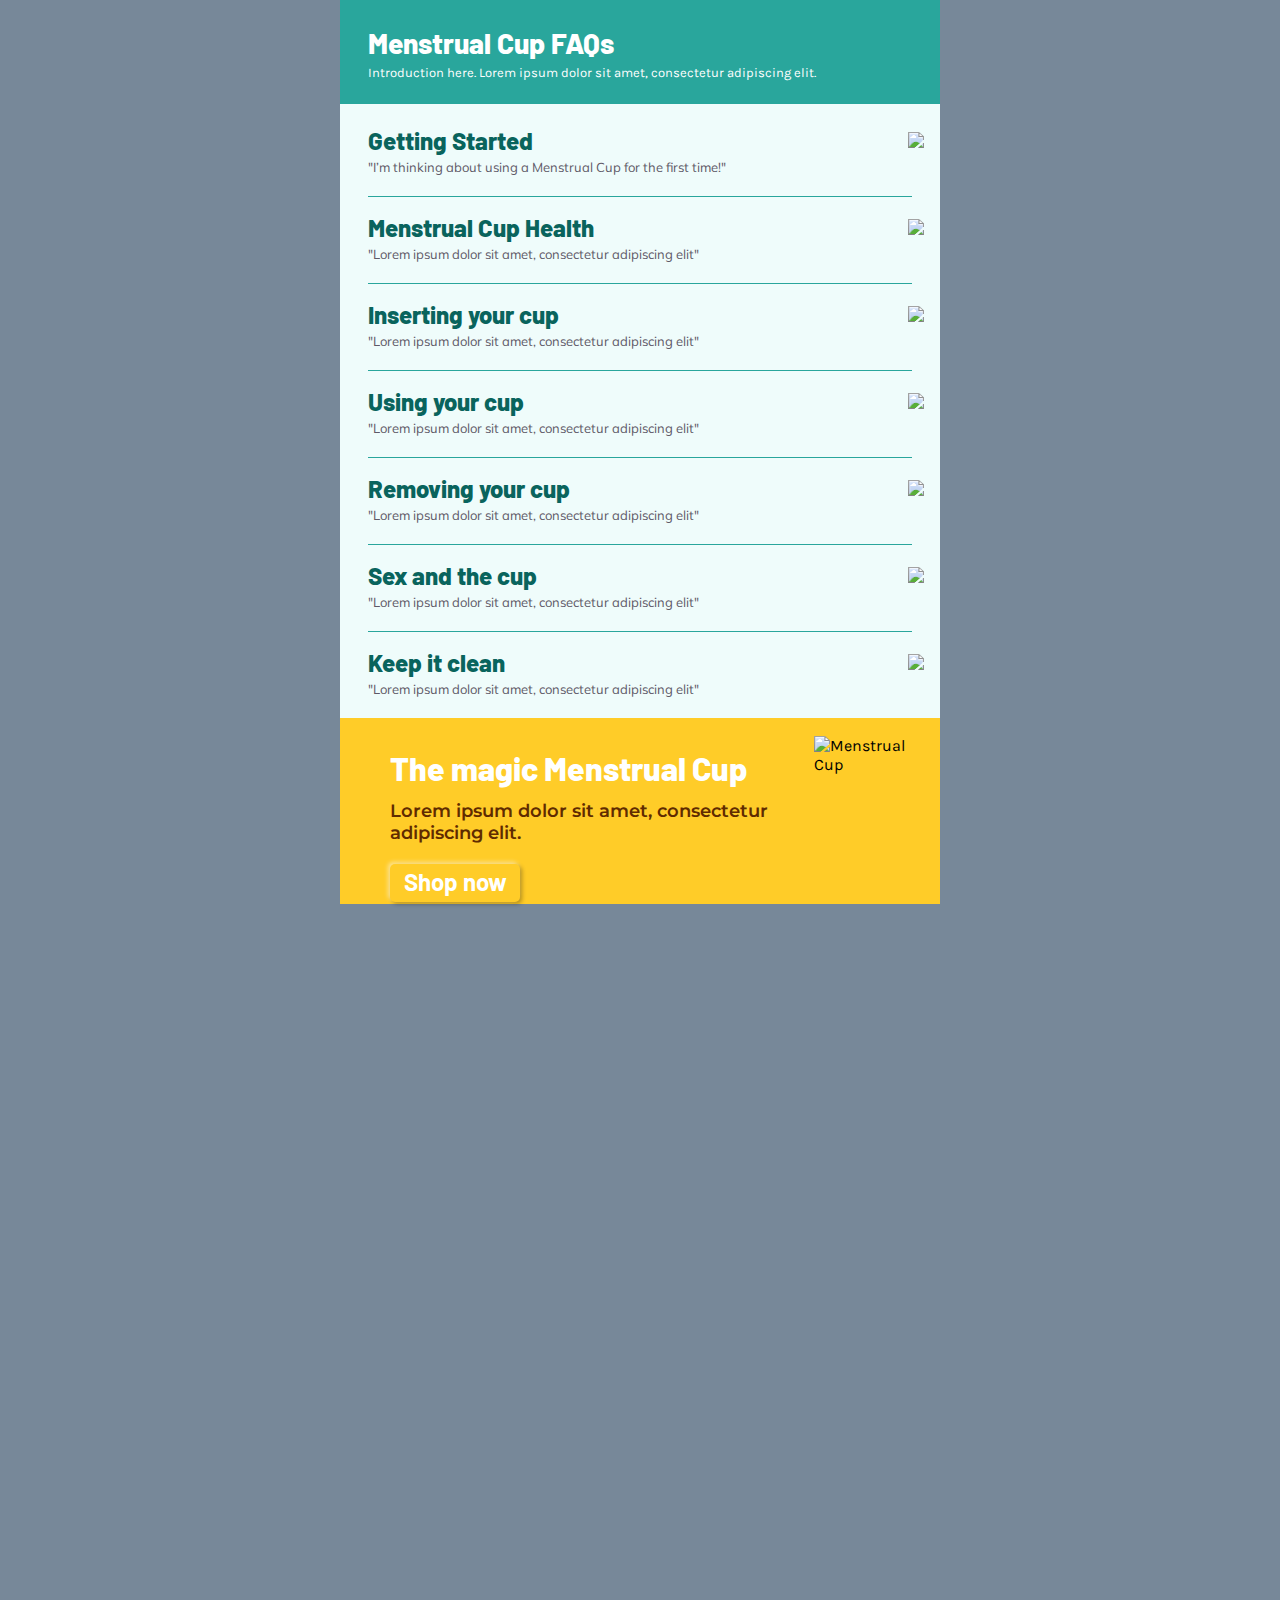
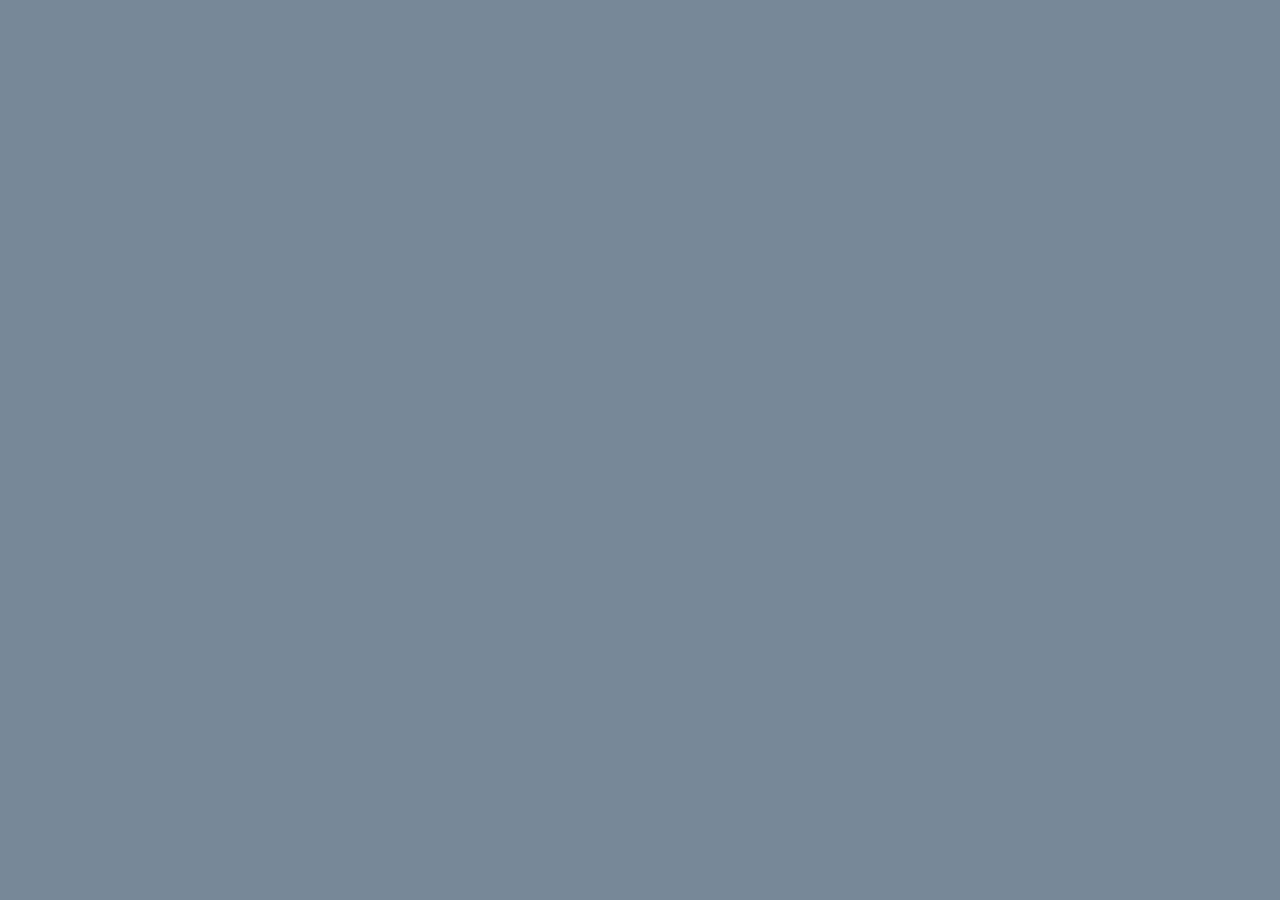
==== index.html @ fbfd2639 "Fix path to main.js" ====
<!DOCTYPE html>
<html lang="en">

<head>
	<meta charset="UTF-8">
	<meta name="viewport" content="width=device-width, initial-scale=1.0">
	<title>Cup Search</title>
	<link rel="stylesheet" href="https://cdnjs.cloudflare.com/ajax/libs/font-awesome/5.15.1/css/all.min.css"
		integrity="sha512-+4zCK9k+qNFUR5X+cKL9EIR+ZOhtIloNl9GIKS57V1MyNsYpYcUrUeQc9vNfzsWfV28IaLL3i96P9sdNyeRssA=="
		crossorigin="anonymous" />
	<link rel="stylesheet" href="static/css/page.css">
</head>

<body>
	<div class="menstrual-cup-search-page">

		<!-- Section: cup-search-content -->
		<section class="cup-search-content">
			<div class="side-padding"></div>
			<div class="cup-search-content-outer">
				<div class="cup-search-content-inner">

					<!-- Top Level - Categories -->
					<ul class="depth-one tr-anim" active>

						<!-- Categories Header Section -->
						<div class="d-1-section-title">
							<div class="title-img-container">
								<img src="" alt="">
							</div>
							<div class="title-text-container">
								<h2>Menstrual Cup FAQs</h2>
								<p>Introduction here. Lorem ipsum dolor sit amet, consectetur adipiscing elit.</p>
							</div>
						</div>

						<!-- Category : GETTING STARTED -->
						<li>
							<!-- Link to Category Questions -->
							<article class="btn-fwd d-1-container">
								<div class="d-1-container-inner">
									<div class="d-1-text-wrapper">
										<h2>Getting Started</h2>
										<p>"I’m thinking about using a Menstrual Cup for the first time!"</p>
									</div>
									<div class="d-1-icon-wrapper">
										<img
											src="https://cdn.shopify.com/s/files/1/0004/9659/9091/files/2217_-_Arrow.svg?v=1602755825">
									</div>
								</div>
							</article>

							<!-- Middle Level - Questions for selected category -->
							<ul class="depth-two v-hide">

								<!-- Questions Header Section -->
								<div class="btn-bck d-2-container-header">
									<div class="d-2-container-inner">
										<div class="back-wrapper">
											<i class="fas fa-chevron-left"></i><span>Back to <strong>Menstrual Cup
													FAQs</strong></span>
										</div>
										<h4>Geting Started</h4>
										<p>"Lorem ipsum dolor sit amet, consectetur adipiscing elit"</p>
									</div>
								</div>

								<!-- Individual Questions & Answers -->
								<!-- Each <li> is a self contained Q & A container -->
								<li>
									<!-- Single Question Container -->
									<div class="btn-fwd scroll-up d-2-container-question">
										<div class="question-container">
											<div class="question-text">
												<p>Sample Question Only - Used For Styles / Layout etc</p>
											</div>
											<div class="question-icons">
												<div class="icon-media-type">
													<img src="https://cdn.shopify.com/s/files/1/0004/9659/9091/files/2217_-_Image_Media.svg?v=1602755825"
														alt="media icon">
												</div>
												<div class="icon-arrow">
													<img src="https://cdn.shopify.com/s/files/1/0004/9659/9091/files/2217_-_Arrow.svg?v=1602755825"
														alt="arrow">
												</div>
											</div>
										</div>
									</div>

									<!-- Lower Level - Answer Container -->
									<div class="depth-three v-hide">

										<!-- Answer Header Section -->
										<div class="btn-bck scroll-reset d-3-container-back">
											<div class="back-sub-header">
												<i class="fas fa-chevron-left"></i><span>Back to <strong>general
														info</strong></span>
											</div>
											<h4>Why should I choose a Menstrual Cup instead of pads</h4>
										</div>

										<!-- Answer Content -->
										<div class="answer-container">
											<!-- Video Container - Design TBC... -->
											<!-- <div class="video-container">
												<div class="video-content">

												</div>
												<div class="transcript-outer">
													<div class="transcript-title-wrapper">
														<h6></h6>
														<img src="" alt="">
													</div>
													<div class="transcript-content-wrapper">

													</div>
												</div>
											</div> -->
											<div class="diagram-container">
												<img src="https://cdn.shopify.com/s/files/1/0004/9659/9091/files/2217_-_Used_to_a_Menstrual_Cup.png?v=1602673932"
													alt="tbc">
											</div>
											<div class="text-container">
												<p>Lorem ipsum dolor sit amet, consectetur adipiscing elit, sed do eiusmod tempor incididunt ut labore et dolore magna aliqua. Ut enim ad minim veniam, quis nostrud exercitation ullamco laboris nisi ut aliquip ex ea commodo consequat. Duis aute irure dolor in reprehenderit in voluptate velit esse cillum dolore eu fugiat nulla pariatur. Excepteur sint occaecat cupidatat non proident, sunt in culpa qui officia deserunt mollit anim id est laborum.</p>
											</div>
											<div class="science-container">
												<div class="science-title">
													<div class="science-title-text">
														<svg version="1.1" id="Capa_1"
															xmlns="http://www.w3.org/2000/svg"
															xmlns:xlink="http://www.w3.org/1999/xlink" x="0px" y="0px"
															viewBox="0 0 512 512"
															style="enable-background:new 0 0 512 512;"
															xml:space="preserve">
															<g>
																<g>
																	<path d="M285.4,196.9v-89.2c17.7,0,32-14.3,32-32s-14.3-32-32-32h-64c-17.7,0-32,14.3-32,32s14.3,32,32,32v89.2
															c-62.6,14.8-106.7,70.7-106.7,135c0.1,76.5,62.1,138.6,138.7,138.5c64.3,0,120.2-44.1,135-106.7
															C406,289.2,359.9,214.5,285.4,196.9z M273,447.5c-63.9,10.8-124.5-32.2-135.3-96.1s32.2-124.5,96.1-135.3
															c5.1-0.9,8.9-5.3,8.9-10.5V97c0-5.9-4.8-10.7-10.7-10.7h-10.7c-5.9,0-10.7-4.8-10.7-10.7S215.5,65,221.4,65h64
															c5.9,0,10.7,4.8,10.7,10.7s-4.8,10.7-10.7,10.7h-32v21.3h10.7v97.9c0,5.2,3.8,9.7,8.9,10.5c49.2,8.3,87.8,46.9,96.1,96.1
															C379.9,376.1,336.9,436.7,273,447.5z" />
																</g>
															</g>
															<g>
																<g>
																	<path d="M338.8,321H168.1c-5.9,0-10.7,4.8-10.7,10.7c0.1,53,43,95.9,96,96c53-0.1,95.9-43,96-96C349.4,325.8,344.7,321,338.8,321z
															" />
																</g>
															</g>
														</svg>
														<span>The science behind it</span>
													</div>
													<div class="science-title-arrow">
														<i class="fas fa-chevron-down icon-anim icon-arrow"></i>
													</div>
												</div>
												<div class="science-content v-hide">
													<div class="science-content-inner">
														<h5>Science: <span>Sub Header</span></h5>
														<p>Lorem ipsum dolor sit amet, consectetur adipiscing elit, sed
															do eiusmod tempor incididunt ut labore et dolore magna
															aliqua</p>
														<div class="science-img-container">
															<img src="https://cdn.shopify.com/s/files/1/0004/9659/9091/files/2217_-_Used_to_a_Menstrual_Cup.png?v=1602673932"
																alt="tbc">
														</div>
														<h5>Science Header</h5>
														<p>Lorem ipsum dolor sit amet, consectetur adipiscing elit, sed
															do eiusmod tempor incididunt ut labore et dolore magna
															aliqua</p>
														<div class="science-img-container">
															<img src="https://cdn.shopify.com/s/files/1/0004/9659/9091/files/2217_-_Used_to_a_Menstrual_Cup.png?v=1602673932"
																alt="tbc">
														</div>
													</div>

												</div>
											</div>
											<div class="text-container">
												<p>Lorem ipsum dolor sit amet, consectetur adipiscing elit, sed do eiusmod tempor incididunt ut labore et dolore magna aliqua. Ut enim ad minim veniam, quis nostrud exercitation ullamco laboris nisi ut aliquip ex ea commodo consequat. Duis aute irure dolor in reprehenderit in voluptate velit esse cillum dolore eu fugiat nulla pariatur. Excepteur sint occaecat cupidatat non proident, sunt in culpa qui officia deserunt mollit anim id est laborum.</p>
											</div>
											<div class="share-container">
												<div class="share-container-inner">
													<h6>Share it with friends!</h6>
													<div class="share-icons-container">
														<div class="share-icon share-fb">
															<img src="https://cdn.shopify.com/s/files/1/0004/9659/9091/files/2217_-_Facebook.svg?v=1602755217"
																alt="Share to Facebook">
														</div>
														<div class="share-icon share-tw">
															<img src="https://cdn.shopify.com/s/files/1/0004/9659/9091/files/2217_-_Twitter.svg?v=1602755217"
																alt="Share to Twitter">
														</div>
														<div class="share-icon share-pn">
															<img src="https://cdn.shopify.com/s/files/1/0004/9659/9091/files/2217_-_Pinterest.svg?v=1602755509"
																alt="Share to Pinterest">
														</div>
														<div class="share-icon share-wa">
															<img src="https://cdn.shopify.com/s/files/1/0004/9659/9091/files/2217_-_Whatsapp.svg?v=1602755509"
																alt="Share with Whatsapp">
														</div>

													</div>
												</div>
											</div>
										</div>
										<div class="related-questions-container">
											<h6>Related Questions</h6>
											<div class="related-question">
												<div class="question-container">
													<div class="question-text">
														<p>Is it dangerous if the cup reaches my cervix?</p>
													</div>
													<div class="question-icons">
														<div class="icon-media-type">
															<img src="https://cdn.shopify.com/s/files/1/0004/9659/9091/files/2217_-_Image_Media.svg?v=1602755825"
																alt="media icon">
														</div>
														<div class="icon-arrow">
															<img src="https://cdn.shopify.com/s/files/1/0004/9659/9091/files/2217_-_Arrow.svg?v=1602755825"
																alt="arrow">
														</div>
													</div>
												</div>
											</div>
											<div class="related-question">
												<div class="question-container">
													<div class="question-text">
														<p>Is it dangerous if the cup reaches my cervix?</p>
													</div>
													<div class="question-icons">
														<div class="icon-media-type">
															<img src="https://cdn.shopify.com/s/files/1/0004/9659/9091/files/2217_-_Image_MediaAsset_4.svg?v=1602755825"
																alt="media icon">
														</div>
														<div class="icon-arrow">
															<img src="https://cdn.shopify.com/s/files/1/0004/9659/9091/files/2217_-_Arrow.svg?v=1602755825"
																alt="arrow">
														</div>
													</div>
												</div>
											</div>
											<div class="related-question">
												<div class="question-container">
													<div class="question-text">
														<p>Is it dangerous if the cup reaches my cervix?</p>
													</div>
													<div class="question-icons">
														<div class="icon-media-type">
															<img src="https://cdn.shopify.com/s/files/1/0004/9659/9091/files/2217_-_Video_Media.svg?v=1602755825"
																alt="media icon">
														</div>
														<div class="icon-arrow">
															<img src="https://cdn.shopify.com/s/files/1/0004/9659/9091/files/2217_-_Arrow.svg?v=1602755825"
																alt="arrow">
														</div>
													</div>
												</div>
											</div>
										</div>
										<div class="cup-product-container">
											<div class="product-text-container">
												<h5>The magic Menstrual Cup</h5>
												<p>Lorem ipsum dolor sit amet, consectetur adipiscing elit.</p>
												<div class="btn-shop-now">Shop now</div>

											</div>
											<div class="product-image-container">
												<img src="https://cdn.shopify.com/s/files/1/0004/9659/9091/files/2217_-_Menstrual_Cup_Box.png?v=1602760127"
													alt="Menstrual Cup">
											</div>
										</div>
									</div>
								</li>
								<li>
									<!-- Q-1 : Single Question Container -->
									<div class="btn-fwd scroll-up d-2-container-question">
										<div class="question-container">
											<div class="question-text">
												<p>Why should I choose a Menstrual Cup instead of pads?</p>
											</div>
											<div class="question-icons">
												<div class="icon-media-type">
													<img src="https://cdn.shopify.com/s/files/1/0004/9659/9091/files/2217_-_Image_MediaAsset_4.svg?v=1602755825"
														alt="media icon">
												</div>
												<div class="icon-arrow">
													<img src="https://cdn.shopify.com/s/files/1/0004/9659/9091/files/2217_-_Arrow.svg?v=1602755825"
														alt="arrow">
												</div>
											</div>
										</div>
									</div>

									<!-- Lower Level - Answer Container -->
									<div class="depth-three v-hide">

										<!-- Answer Header Section -->
										<div class="btn-bck scroll-reset d-3-container-back">
											<div class="back-sub-header">
												<i class="fas fa-chevron-left"></i><span>Back to <strong>Getting
														Started</strong></span>
											</div>
											<h4>Why should I choose a Menstrual Cup instead of pads</h4>
										</div>

										<!-- Answer Content -->
										<div class="answer-container">
											<div class="text-container">
												<p>Look, everyone has their preferences and that’s entirely up to you!
													Which is why you’ll find so many different options of period
													products available out there - we all have different needs and
													priorities when it comes to our comfort! Depending on your reasoning
													about making the switch, you’ll find that the menstrual cup has some
													of the best advantages:</p>
											</div>

											<div class="text-container">
												<ul>
													<li>A menstrual cup produces less waste and is more environmentally friendly</li>
													<li>Your BeYou cup is reusable and will save you loads of money in the long-term
													</li>
													<li>Menstrual cups don’t contain toxic chemicals that affect your pH balance</li>
												</ul>
											</div>

											<div class="text-container">
												<p>If you’re an avid-pad user then you know all about the fear of leaks and stains when your pad is feeling that slight-bit too full in a dire situation! By switching to a menstrual cup you’ll be saying goodbye to those terrible irritations of a pad and <a href="https://beyouonline.co.uk/collections/shop/products/anti-chafing-cream?variant=30389899427891" target="_blank">chafing</a> from those wings! With your <a href="https://beyouonline.co.uk/collections/shop/products/anti-chafing-cream?variant=30389899427891" target="_blank">BeYou Menstrual Cup</a> you can finally wear those sleek thongs at any time you want(although, you’re still more likely to find us on the couch, munching on chocolate)</p>
											</div>

											<div class="text-container">
												<p>Menstrual cups are extremely discreet and comfortable. You’ll find that because they’re inserted inside of you they’re less likely to shift or leak, thanks to the tight suction seal formed by the rim! You can wear a <a href="https://beyouonline.co.uk/collections/shop/products/anti-chafing-cream?variant=30389899427891" target="_blank">BeYou Menstrual Cup</a> for up to 12 hours at a time, depending on how heavy your cycle is and what day of your flow you’re on. It is advisable to empty your cup every 4 hours, even if you can keep it in for a maximum of 12 hours - it’s always good to check in on your flow, as you never really know sometimes!</p>
											</div>

											<div class="text-container">
												<p>A menstrual cup won’t give off a strange smell, like the strong odours you get from a menstrual pad. This is just because the blood inside a menstrual cup isn’t exposed to as much air as it is on a pad.</p>
											</div>

											<div class="share-container">
												<div class="share-container-inner">
													<h6>Share it with friends!</h6>
													<div class="share-icons-container">
														<div class="share-icon share-fb">
															<img src="https://cdn.shopify.com/s/files/1/0004/9659/9091/files/2217_-_Facebook.svg?v=1602755217"
																alt="Share to Facebook">
														</div>
														<div class="share-icon share-tw">
															<img src="https://cdn.shopify.com/s/files/1/0004/9659/9091/files/2217_-_Twitter.svg?v=1602755217"
																alt="Share to Twitter">
														</div>
														<div class="share-icon share-pn">
															<img src="https://cdn.shopify.com/s/files/1/0004/9659/9091/files/2217_-_Pinterest.svg?v=1602755509"
																alt="Share to Pinterest">
														</div>
														<div class="share-icon share-wa">
															<img src="https://cdn.shopify.com/s/files/1/0004/9659/9091/files/2217_-_Whatsapp.svg?v=1602755509"
																alt="Share with Whatsapp">
														</div>

													</div>
												</div>
											</div>
										</div>
										<div class="related-questions-container">
											<h6>Related Questions</h6>
											<div class="related-question">
												<div class="question-container">
													<div class="question-text">
														<p>Is it dangerous if the cup reaches my cervix?</p>
													</div>
													<div class="question-icons">
														<div class="icon-media-type">
															<img src="https://cdn.shopify.com/s/files/1/0004/9659/9091/files/2217_-_Image_Media.svg?v=1602755825"
																alt="media icon">
														</div>
														<div class="icon-arrow">
															<img src="https://cdn.shopify.com/s/files/1/0004/9659/9091/files/2217_-_Arrow.svg?v=1602755825"
																alt="arrow">
														</div>
													</div>
												</div>
											</div>
											<div class="related-question">
												<div class="question-container">
													<div class="question-text">
														<p>Is it dangerous if the cup reaches my cervix?</p>
													</div>
													<div class="question-icons">
														<div class="icon-media-type">
															<img src="https://cdn.shopify.com/s/files/1/0004/9659/9091/files/2217_-_Image_MediaAsset_4.svg?v=1602755825"
																alt="media icon">
														</div>
														<div class="icon-arrow">
															<img src="https://cdn.shopify.com/s/files/1/0004/9659/9091/files/2217_-_Arrow.svg?v=1602755825"
																alt="arrow">
														</div>
													</div>
												</div>
											</div>
											<div class="related-question">
												<div class="question-container">
													<div class="question-text">
														<p>Is it dangerous if the cup reaches my cervix?</p>
													</div>
													<div class="question-icons">
														<div class="icon-media-type">
															<img src="https://cdn.shopify.com/s/files/1/0004/9659/9091/files/2217_-_Video_Media.svg?v=1602755825"
																alt="media icon">
														</div>
														<div class="icon-arrow">
															<img src="https://cdn.shopify.com/s/files/1/0004/9659/9091/files/2217_-_Arrow.svg?v=1602755825"
																alt="arrow">
														</div>
													</div>
												</div>
											</div>
										</div>
										<div class="cup-product-container">
											<div class="product-text-container">
												<h5>The magic Menstrual Cup</h5>
												<p>Lorem ipsum dolor sit amet, consectetur adipiscing elit.</p>
												<div class="btn-shop-now">Shop now</div>

											</div>
											<div class="product-image-container">
												<img src="https://cdn.shopify.com/s/files/1/0004/9659/9091/files/2217_-_Menstrual_Cup_Box.png?v=1602760127"
													alt="Menstrual Cup">
											</div>
										</div>
									</div>
								</li>

								<!-- Cup Product Container at bottom of section -->
								<div class="cup-product-container">
									<div class="product-text-container">
										<h5>The magic Menstrual Cup</h5>
										<p>Lorem ipsum dolor sit amet, consectetur adipiscing elit.</p>
										<div class="btn-shop-now">Shop now</div>

									</div>
									<div class="product-image-container">
										<img src="https://cdn.shopify.com/s/files/1/0004/9659/9091/files/2217_-_Menstrual_Cup_Box.png?v=1602760127"
											alt="Menstrual Cup">
									</div>
								</div>
							</ul>
						</li>

						<!-- Category : MENSTRUAL CUP HEALTH -->
						<li>
							<article class="btn-fwd d-1-container">
								<div class="d-1-container-inner">
									<div class="d-1-text-wrapper">
										<h2>Menstrual Cup Health</h2>
										<p>"Lorem ipsum dolor sit amet, consectetur adipiscing elit"</p>
									</div>
									<div class="d-1-icon-wrapper">
										<img
											src="https://cdn.shopify.com/s/files/1/0004/9659/9091/files/2217_-_Arrow.svg?v=1602755825">
									</div>
								</div>
							</article>
							<ul class="depth-two v-hide">
								<div class="btn-bck">First Time Users -- Back</div>
								<div>question-4</div>
								<div>question-5</div>
								<div>question-6</div>
							</ul>
						</li>

						<!-- Category : INSERTING YOUR CUP -->
						<li>
							<article class="btn-fwd d-1-container">
								<div class="d-1-container-inner">
									<div class="d-1-text-wrapper">
										<h2>Inserting your cup</h2>
										<p>"Lorem ipsum dolor sit amet, consectetur adipiscing elit"</p>
									</div>
									<div class="d-1-icon-wrapper">
										<img
											src="https://cdn.shopify.com/s/files/1/0004/9659/9091/files/2217_-_Arrow.svg?v=1602755825">
									</div>
								</div>
							</article>
							<ul class="depth-two v-hide">
								<div class="btn-bck">First Time Users -- Back</div>
								<div>question-4</div>
								<div>question-5</div>
								<div>question-6</div>
							</ul>
						</li>

						<!-- Category : USING YOUR CUP -->
						<li>
							<article class="btn-fwd d-1-container">
								<div class="d-1-container-inner">
									<div class="d-1-text-wrapper">
										<h2>Using your cup</h2>
										<p>"Lorem ipsum dolor sit amet, consectetur adipiscing elit"</p>
									</div>
									<div class="d-1-icon-wrapper">
										<img
											src="https://cdn.shopify.com/s/files/1/0004/9659/9091/files/2217_-_Arrow.svg?v=1602755825">
									</div>
								</div>
							</article>
							<ul class="depth-two v-hide">
								<div class="btn-bck">First Time Users -- Back</div>
								<div>question-4</div>
								<div>question-5</div>
								<div>question-6</div>
							</ul>
						</li>

						<!-- Category : REMOVING YOUR CUP -->
						<li>
							<article class="btn-fwd d-1-container">
								<div class="d-1-container-inner">
									<div class="d-1-text-wrapper">
										<h2>Removing your cup</h2>
										<p>"Lorem ipsum dolor sit amet, consectetur adipiscing elit"</p>
									</div>
									<div class="d-1-icon-wrapper">
										<img
											src="https://cdn.shopify.com/s/files/1/0004/9659/9091/files/2217_-_Arrow.svg?v=1602755825">
									</div>
								</div>
							</article>
							<ul class="depth-two v-hide">
								<div class="btn-bck">First Time Users -- Back</div>
								<div>question-4</div>
								<div>question-5</div>
								<div>question-6</div>
							</ul>
						</li>

						<!-- Category : SEX AND THE  CUP -->
						<li>
							<article class="btn-fwd d-1-container">
								<div class="d-1-container-inner">
									<div class="d-1-text-wrapper">
										<h2>Sex and the cup</h2>
										<p>"Lorem ipsum dolor sit amet, consectetur adipiscing elit"</p>
									</div>
									<div class="d-1-icon-wrapper">
										<img
											src="https://cdn.shopify.com/s/files/1/0004/9659/9091/files/2217_-_Arrow.svg?v=1602755825">
									</div>
								</div>
							</article>
							<ul class="depth-two v-hide">
								<div class="btn-bck">First Time Users -- Back</div>
								<div>question-4</div>
								<div>question-5</div>
								<div>question-6</div>
							</ul>
						</li>

						<!-- Category : KEEP IT CLEAN -->
						<li>
							<article class="btn-fwd d-1-container">
								<div class="d-1-container-inner">
									<div class="d-1-text-wrapper">
										<h2>Keep it clean</h2>
										<p>"Lorem ipsum dolor sit amet, consectetur adipiscing elit"</p>
									</div>
									<div class="d-1-icon-wrapper">
										<img
											src="https://cdn.shopify.com/s/files/1/0004/9659/9091/files/2217_-_Arrow.svg?v=1602755825">
									</div>
								</div>
							</article>
							<ul class="depth-two v-hide">
								<div class="btn-bck">First Time Users -- Back</div>
								<div>question-4</div>
								<div>question-5</div>
								<div>question-6</div>
							</ul>
						</li>

						<div class="cup-product-container">
							<div class="product-text-container">
								<h5>The magic Menstrual Cup</h5>
								<p>Lorem ipsum dolor sit amet, consectetur adipiscing elit.</p>
								<div class="btn-shop-now">Shop now</div>

							</div>
							<div class="product-image-container">
								<img src="https://cdn.shopify.com/s/files/1/0004/9659/9091/files/2217_-_Menstrual_Cup_Box.png?v=1602760127"
									alt="Menstrual Cup">
							</div>
						</div>

					</ul>
				</div>
			</div>
			<div class="side-padding"></div>
		</section>
	</div>

	<!-- JS -->
	<script src="https://code.jquery.com/jquery-3.4.1.min.js"
		integrity="sha256-CSXorXvZcTkaix6Yvo6HppcZGetbYMGWSFlBw8HfCJo=" crossorigin="anonymous"></script>
	<script src="static/js/main.js"></script>
</body>

</html>
---- static/css/page.css ----
/* ----- SETUP ----- */
/* ----- Fonts ----- */
@import url("https://fonts.googleapis.com/css?family=Muli:200,300,400,600,700,800");
@import url("https://fonts.googleapis.com/css?family=Karla:400,700");
@import url("https://fonts.googleapis.com/css2?family=Barlow:wght@400;700;800&display=swap");
@import url("https://fonts.googleapis.com/css2?family=Montserrat:wght@600&display=swap");
/* ----- Mixins ----- */
/* ----- Vars ----- */
/* ----- Defaults ----- */
body {
  font-family: "Karla", sans-serif;
  margin: 0;
}

a {
  text-decoration: none;
  color: #000000;
}

ul {
  list-style: none;
  -webkit-padding-start: 0;
          padding-inline-start: 0;
  margin: 0;
}

/* ----- Helpers ----- */
.v-hide {
  display: none;
}

.no-border-bottom {
  border-bottom: none;
}

.rotate-180 {
  -webkit-transform: rotate(-180deg);
  transform: rotate(-180deg);
}

.btn-fwd,
.btn-bck,
.science-title,
.share-icon,
.related-question {
  cursor: pointer;
}

/* ----- END SETUP ----- */
/* ----- Main Content ----- */
.menstrual-cup-search-page {
  background-color: lightslategray;
  /*
        This block is used to add a 3 tier structure to the
        nested HTML content.
        The 'nth-child' sections are not a part of this, but are
        here as it's the best place for them. For now.
    */
}

.menstrual-cup-search-page .cup-search-content {
  display: -webkit-box;
  display: -ms-flexbox;
  display: flex;
}

.menstrual-cup-search-page .cup-search-content .side-padding {
  -webkit-box-flex: 1;
      -ms-flex: 1;
          flex: 1;
}

.menstrual-cup-search-page .cup-search-content .cup-search-content-outer {
  overflow: hidden;
  -webkit-box-flex: 0;
      -ms-flex: 0 1 600px;
          flex: 0 1 600px;
  min-height: 2500px;
}

.menstrual-cup-search-page .cup-search-content .cup-search-content-outer .cup-search-content-inner {
  position: relative;
  margin: 0 0 50px;
}

.menstrual-cup-search-page .cup-search-content .cup-search-content-outer .cup-search-content-inner .tr-anim {
  -webkit-transition: all 0.7s ease 0s;
  transition: all 0.7s ease 0s;
}

.menstrual-cup-search-page .cup-search-content .cup-search-content-outer .cup-search-content-inner .depth-one {
  background: #effcfb;
  width: 100%;
  position: absolute;
  left: 0%;
}

.menstrual-cup-search-page .cup-search-content .cup-search-content-outer .cup-search-content-inner .depth-one li:nth-child(2) .d-1-container-inner {
  border-top: none;
  margin-top: 6px;
}

.menstrual-cup-search-page .cup-search-content .cup-search-content-outer .cup-search-content-inner .depth-one li:last-child {
  margin-bottom: 7px;
}

.menstrual-cup-search-page .cup-search-content .cup-search-content-outer .cup-search-content-inner .depth-one .depth-two {
  width: 100%;
  position: absolute;
  top: 0%;
  left: 100%;
}

.menstrual-cup-search-page .cup-search-content .cup-search-content-outer .cup-search-content-inner .depth-one .depth-two li:nth-child(2) .d-2-container-question {
  padding-top: 14px;
}

.menstrual-cup-search-page .cup-search-content .cup-search-content-outer .cup-search-content-inner .depth-one .depth-two li:nth-last-child(2) .d-2-container-question {
  padding-bottom: 14px;
}

.menstrual-cup-search-page .cup-search-content .cup-search-content-outer .cup-search-content-inner .depth-one .depth-two li:nth-last-child(2) .d-2-container-question .question-container {
  border: none;
}

.menstrual-cup-search-page .cup-search-content .cup-search-content-outer .cup-search-content-inner .depth-one .depth-two .depth-three {
  background: #ffffff;
  width: 100%;
  position: absolute;
  top: 0%;
  left: 100%;
}

.menstrual-cup-search-page .d-1-container {
  padding: 0 28px;
}

.menstrual-cup-search-page .d-1-container .d-1-container-inner {
  border-top: 1px solid #29a69c;
  display: -webkit-box;
  display: -ms-flexbox;
  display: flex;
  width: 100%;
  background-color: #effcfb;
  padding: 10px 0 20px;
}

.menstrual-cup-search-page .d-1-container .d-1-container-inner .d-1-text-wrapper {
  display: -webkit-box;
  display: -ms-flexbox;
  display: flex;
  -webkit-box-orient: vertical;
  -webkit-box-direction: normal;
      -ms-flex-direction: column;
          flex-direction: column;
  -webkit-box-flex: 1;
      -ms-flex: 1 1 auto;
          flex: 1 1 auto;
}

.menstrual-cup-search-page .d-1-container .d-1-container-inner .d-1-text-wrapper h2 {
  color: #09645d;
  font-family: "Barlow", sans-serif;
  font-size: 24px;
  font-weight: 800;
  line-height: 42px;
  margin: 0 0 -4px;
}

.menstrual-cup-search-page .d-1-container .d-1-container-inner .d-1-text-wrapper p {
  color: #5e5967;
  font-family: "Muli", sans-serif;
  font-size: 13px;
  font-weight: normal;
  line-height: 18px;
  margin: 0;
}

.menstrual-cup-search-page .d-1-container .d-1-container-inner .d-1-icon-wrapper {
  display: -webkit-box;
  display: -ms-flexbox;
  display: flex;
  -webkit-box-pack: right;
      -ms-flex-pack: right;
          justify-content: right;
  -webkit-box-align: center;
      -ms-flex-align: center;
          align-items: center;
  margin: auto;
  margin-right: -12px;
}

.menstrual-cup-search-page .d-1-container .d-1-container-inner .d-1-icon-wrapper img {
  height: 32px;
  padding-left: 20px;
}

.menstrual-cup-search-page .d-1-section-title .title-img-container img {
  display: block;
}

.menstrual-cup-search-page .d-1-section-title .title-text-container {
  padding: 22px 28px;
  background-color: #29a69c;
}

.menstrual-cup-search-page .d-1-section-title .title-text-container h2 {
  color: #ffffff;
  font-family: "Barlow", sans-serif;
  font-size: 28px;
  font-weight: 800;
  line-height: 42px;
  margin: 0;
}

.menstrual-cup-search-page .d-1-section-title .title-text-container p {
  color: #ffffff;
  font-family: "Karla", sans-serif;
  font-size: 13px;
  line-height: 18px;
  font-weight: normal;
  margin: 0;
}

.menstrual-cup-search-page .d-2-container-header {
  background-color: #29a69c;
  padding: 14px 28px 18px;
}

.menstrual-cup-search-page .d-2-container-header .d-2-container-inner .back-wrapper {
  padding-bottom: 6px;
  border-bottom: 1px solid #ffffff;
}

.menstrual-cup-search-page .d-2-container-header .d-2-container-inner .back-wrapper i {
  font-size: 20px;
  color: #ffffff;
  vertical-align: middle;
  padding-right: 12px;
}

.menstrual-cup-search-page .d-2-container-header .d-2-container-inner .back-wrapper span {
  color: #ffffff;
  font-family: "Karla", sans-serif;
  font-size: 16px;
  font-weight: normal;
  line-height: 24px;
}

.menstrual-cup-search-page .d-2-container-header .d-2-container-inner h4 {
  color: #ffffff;
  font-family: "Barlow", sans-serif;
  font-size: 24px;
  font-weight: bold;
  line-height: 24px;
  margin: 16px 0 0;
}

.menstrual-cup-search-page .d-2-container-header .d-2-container-inner p {
  color: #ffffff;
  font-family: "Karla", sans-serif;
  font-size: 13px;
  font-weight: normal;
  line-height: 18px;
  margin: 10px 0 0;
}

.menstrual-cup-search-page .d-2-container-question {
  background-color: #effcfb;
  padding: 0 28px;
}

.menstrual-cup-search-page .d-3-container-back {
  background-color: #effcfb;
  -webkit-box-shadow: 0 3px 6px 0 rgba(0, 0, 0, 0.19);
          box-shadow: 0 3px 6px 0 rgba(0, 0, 0, 0.19);
  padding: 12px 30px 20px;
  border-top: 1px solid #29a69c;
}

.menstrual-cup-search-page .d-3-container-back .back-sub-header {
  border-bottom: 1px solid #29a69c;
  padding-bottom: 9px;
}

.menstrual-cup-search-page .d-3-container-back .back-sub-header i {
  color: #237972;
  font-size: 16px;
}

.menstrual-cup-search-page .d-3-container-back .back-sub-header span {
  color: #237972;
  font-family: "Karla", sans-serif;
  font-size: 16px;
  font-weight: 400;
  line-height: 24px;
  padding-left: 10px;
}

.menstrual-cup-search-page .d-3-container-back h4 {
  color: #000000;
  font-family: "Karla", sans-serif;
  font-size: 20px;
  font-weight: bold;
  line-height: 24px;
  margin: 26px 0 10px;
}

.menstrual-cup-search-page .answer-container {
  padding: 0 40px;
  /* VIDEO CONTAINER STYLE STRUCTURE
        .video-container {
            .video-content {
            }

            .transcript-outer {
                .transcript-title-wrapper {
                    h6 {
                    }

                    img {
                    }
                }

                .transcript-content-wrapper {
                }
            }
        }
        */
}

.menstrual-cup-search-page .answer-container .diagram-container {
  padding: 24px 0 27px;
}

.menstrual-cup-search-page .answer-container .diagram-container img {
  display: block;
  width: 100%;
}

@media screen and (min-width: 600px) {
  .menstrual-cup-search-page .answer-container .diagram-container img {
    width: 90%;
    margin: auto;
  }
}

.menstrual-cup-search-page .answer-container .text-container p {
  color: #5e5967;
  font-family: "Karla", sans-serif;
  font-size: 17px;
  line-height: 24px;
  font-weight: normal;
  margin: 0 0 24px;
}

@media screen and (min-width: 600px) {
  .menstrual-cup-search-page .answer-container .text-container p {
    font-size: 18px;
    line-height: 26px;
  }
}

.menstrual-cup-search-page .answer-container .text-container p a {
  color: #29a69c;
  -webkit-transition: all 0.2s ease;
  transition: all 0.2s ease;
}

.menstrual-cup-search-page .answer-container .text-container p a:hover {
  opacity: .7;
}

.menstrual-cup-search-page .answer-container .text-container ul {
  list-style-type: square;
  -webkit-padding-start: 18px;
          padding-inline-start: 18px;
  margin: 0 0 24px;
}

.menstrual-cup-search-page .answer-container .text-container ul li {
  display: list-item;
  color: #5e5967;
  font-family: "Karla", sans-serif;
  font-size: 15px;
  line-height: 18px;
  font-weight: normal;
  margin: 0 0 8px;
}

@media screen and (min-width: 600px) {
  .menstrual-cup-search-page .answer-container .text-container ul li {
    font-size: 16px;
    line-height: 20px;
  }
}

.menstrual-cup-search-page .answer-container .text-container:first-child {
  margin-top: 24px;
}

.menstrual-cup-search-page .answer-container .science-container {
  border: 1px solid #29a69c;
  border-radius: 10px;
  margin-bottom: 30px;
}

.menstrual-cup-search-page .answer-container .science-container .science-title {
  display: -webkit-box;
  display: -ms-flexbox;
  display: flex;
  -webkit-box-pack: justify;
      -ms-flex-pack: justify;
          justify-content: space-between;
  padding: 7px 16px 7px 10px;
}

.menstrual-cup-search-page .answer-container .science-container .science-title .science-title-text {
  display: -webkit-box;
  display: -ms-flexbox;
  display: flex;
  -webkit-box-align: center;
      -ms-flex-align: center;
          align-items: center;
}

.menstrual-cup-search-page .answer-container .science-container .science-title .science-title-text svg {
  fill: #fa9100;
  height: 26px;
}

@media screen and (min-width: 600px) {
  .menstrual-cup-search-page .answer-container .science-container .science-title .science-title-text svg {
    height: 28px;
  }
}

.menstrual-cup-search-page .answer-container .science-container .science-title .science-title-text span {
  color: #4f387d;
  font-family: "Karla", sans-serif;
  font-size: 16px;
  font-weight: bold;
  line-height: 30px;
  padding-left: 6px;
}

@media screen and (min-width: 600px) {
  .menstrual-cup-search-page .answer-container .science-container .science-title .science-title-text span {
    font-size: 18px;
    line-height: 32px;
  }
}

.menstrual-cup-search-page .answer-container .science-container .science-title .science-title-arrow {
  display: -webkit-box;
  display: -ms-flexbox;
  display: flex;
  -webkit-box-align: center;
      -ms-flex-align: center;
          align-items: center;
  font-size: 18px;
  color: #fa9100;
}

@media screen and (min-width: 600px) {
  .menstrual-cup-search-page .answer-container .science-container .science-title .science-title-arrow {
    font-size: 20px;
  }
}

.menstrual-cup-search-page .answer-container .science-container .science-title .science-title-arrow .icon-anim {
  -webkit-transition: all 0.2s ease;
  transition: all 0.2s ease;
}

.menstrual-cup-search-page .answer-container .science-container .science-content {
  padding: 0 16px;
}

.menstrual-cup-search-page .answer-container .science-container .science-content .science-content-inner {
  padding: 0 0 20px;
  border-top: 1px solid #29a69c;
}

.menstrual-cup-search-page .answer-container .science-container .science-content .science-content-inner h5 {
  color: #4f387d;
  font-family: "Karla", sans-serif;
  font-size: 18px;
  line-height: 30px;
  margin: 20px 0 0;
}

@media screen and (min-width: 600px) {
  .menstrual-cup-search-page .answer-container .science-container .science-content .science-content-inner h5 {
    font-size: 20px;
    line-height: 32px;
    margin: 22px 0 0;
  }
}

.menstrual-cup-search-page .answer-container .science-container .science-content .science-content-inner h5 span {
  font-weight: 400;
}

.menstrual-cup-search-page .answer-container .science-container .science-content .science-content-inner p {
  color: #000000;
  font-family: "Karla", sans-serif;
  font-size: 16px;
  line-height: 20px;
  margin: 0 0 16px;
}

@media screen and (min-width: 600px) {
  .menstrual-cup-search-page .answer-container .science-container .science-content .science-content-inner p {
    font-size: 18px;
    line-height: 22px;
    margin: 0 0 20px;
  }
}

.menstrual-cup-search-page .answer-container .science-container .science-content .science-content-inner .science-img-container img {
  display: block;
  width: 100%;
}

@media screen and (min-width: 600px) {
  .menstrual-cup-search-page .answer-container .science-container .science-content .science-content-inner .science-img-container img {
    width: 90%;
    margin: 0 auto 10px;
  }
}

.menstrual-cup-search-page .answer-container .share-container {
  padding-top: 12px;
}

.menstrual-cup-search-page .answer-container .share-container .share-container-inner {
  border-top: 1px solid #29a69c;
}

.menstrual-cup-search-page .answer-container .share-container .share-container-inner h6 {
  color: #4f387d;
  font-family: "Karla", sans-serif;
  font-size: 18px;
  font-weight: bold;
  line-height: 30px;
  text-align: center;
  padding: 17px 0 12px;
  margin: 0;
}

@media screen and (min-width: 600px) {
  .menstrual-cup-search-page .answer-container .share-container .share-container-inner h6 {
    font-size: 22px;
    line-height: 34px;
    padding: 28px 0 22px;
  }
}

.menstrual-cup-search-page .answer-container .share-container .share-container-inner .share-icons-container {
  display: -webkit-box;
  display: -ms-flexbox;
  display: flex;
  -ms-flex-pack: distribute;
      justify-content: space-around;
  margin-bottom: 34px;
}

@media screen and (min-width: 600px) {
  .menstrual-cup-search-page .answer-container .share-container .share-container-inner .share-icons-container {
    width: 75%;
    margin: 0 auto 38px;
  }
}

@media screen and (min-width: 600px) {
  .menstrual-cup-search-page .answer-container .share-container .share-container-inner .share-icons-container .share-icon img {
    width: 60px;
  }
}

.menstrual-cup-search-page .related-questions-container {
  background-color: #effcfb;
  padding: 34px 28px 64px;
}

@media screen and (min-width: 600px) {
  .menstrual-cup-search-page .related-questions-container {
    padding-top: 38px;
  }
}

.menstrual-cup-search-page .related-questions-container h6 {
  color: #09645d;
  font-family: "Karla", sans-serif;
  font-size: 18px;
  font-weight: bold;
  line-height: 30px;
  text-align: center;
  margin: 0 0 22px;
}

@media screen and (min-width: 600px) {
  .menstrual-cup-search-page .related-questions-container h6 {
    font-size: 22px;
    line-height: 34px;
    margin-bottom: 26px;
  }
}

.menstrual-cup-search-page .related-questions-container .related-question:nth-child(2) {
  border-top: 1px solid #00a2b0;
}

.menstrual-cup-search-page .question-container {
  display: -webkit-box;
  display: -ms-flexbox;
  display: flex;
  -webkit-box-pack: justify;
      -ms-flex-pack: justify;
          justify-content: space-between;
  border-bottom: 1px solid #00a2b0;
}

@media screen and (min-width: 600px) {
  .menstrual-cup-search-page .question-container {
    min-height: 75px;
  }
}

.menstrual-cup-search-page .question-container .question-text {
  margin: auto 0;
}

.menstrual-cup-search-page .question-container .question-text p {
  color: #09645d;
  font-family: "Karla", sans-serif;
  font-size: 15px;
  font-weight: bold;
  line-height: 20px;
  margin: 14px 0 13px;
}

@media screen and (min-width: 600px) {
  .menstrual-cup-search-page .question-container .question-text p {
    font-size: 18px;
    line-height: 24px;
  }
}

.menstrual-cup-search-page .question-container .question-icons {
  display: -webkit-box;
  display: -ms-flexbox;
  display: flex;
  -webkit-box-pack: right;
      -ms-flex-pack: right;
          justify-content: right;
  -webkit-box-align: center;
      -ms-flex-align: center;
          align-items: center;
  padding-left: 20px;
}

.menstrual-cup-search-page .question-container .question-icons .icon-media-type {
  width: 41px;
}

@media screen and (min-width: 600px) {
  .menstrual-cup-search-page .question-container .question-icons .icon-media-type {
    width: 51px;
  }
}

.menstrual-cup-search-page .question-container .question-icons .icon-media-type img {
  display: block;
  height: 24px;
  margin: auto;
}

@media screen and (min-width: 600px) {
  .menstrual-cup-search-page .question-container .question-icons .icon-media-type img {
    height: 30px;
  }
}

.menstrual-cup-search-page .question-container .question-icons .icon-arrow img {
  display: block;
  height: 24px;
  margin-right: -6px;
  padding-left: 8px;
}

@media screen and (min-width: 600px) {
  .menstrual-cup-search-page .question-container .question-icons .icon-arrow img {
    height: 30px;
    padding-left: 10px;
  }
}

.menstrual-cup-search-page .cup-product-container {
  display: -webkit-box;
  display: -ms-flexbox;
  display: flex;
  -ms-flex-pack: distribute;
      justify-content: space-around;
  background-color: #ffcc28;
  padding: 12px 12px 0 34px;
}

@media screen and (min-width: 600px) {
  .menstrual-cup-search-page .cup-product-container {
    padding: 18px 24px 2px 50px;
  }
}

.menstrual-cup-search-page .cup-product-container .product-text-container {
  display: -webkit-box;
  display: -ms-flexbox;
  display: flex;
  -webkit-box-orient: vertical;
  -webkit-box-direction: normal;
      -ms-flex-direction: column;
          flex-direction: column;
  -webkit-box-pack: left;
      -ms-flex-pack: left;
          justify-content: left;
}

.menstrual-cup-search-page .cup-product-container .product-text-container h5 {
  color: #ffffff;
  font-family: "Barlow", sans-serif;
  font-size: 26px;
  font-weight: 800;
  line-height: 26px;
  margin: 12px 0 10px;
}

@media screen and (min-width: 600px) {
  .menstrual-cup-search-page .cup-product-container .product-text-container h5 {
    font-size: 32px;
    line-height: 36px;
    margin: 14px 0;
  }
}

.menstrual-cup-search-page .cup-product-container .product-text-container p {
  color: #602b00;
  font-family: "Montserrat", sans-serif;
  font-size: 15px;
  font-weight: 600;
  line-height: 18px;
  margin: 0 0 16px;
}

@media screen and (min-width: 600px) {
  .menstrual-cup-search-page .cup-product-container .product-text-container p {
    font-size: 18px;
    line-height: 22px;
    margin-bottom: 20px;
  }
}

.menstrual-cup-search-page .cup-product-container .product-text-container .btn-shop-now {
  cursor: pointer;
  color: #ffffff;
  font-family: "Barlow", sans-serif;
  font-size: 19px;
  font-weight: bold;
  line-height: 24px;
  text-align: center;
  border-radius: 5px;
  max-width: 105px;
  padding: 4px 0 6px;
  -webkit-box-shadow: -2px -2px 4px 0 rgba(255, 255, 255, 0.5), 2px 2px 4px 0 rgba(0, 0, 0, 0.3);
          box-shadow: -2px -2px 4px 0 rgba(255, 255, 255, 0.5), 2px 2px 4px 0 rgba(0, 0, 0, 0.3);
}

@media screen and (min-width: 600px) {
  .menstrual-cup-search-page .cup-product-container .product-text-container .btn-shop-now {
    max-width: 130px;
    font-size: 24px;
    line-height: 28px;
  }
}

.menstrual-cup-search-page .cup-product-container .product-image-container img {
  width: 160px;
}

@media screen and (min-width: 600px) {
  .menstrual-cup-search-page .cup-product-container .product-image-container img {
    width: 200px;
  }
}
/*# sourceMappingURL=page.css.map */
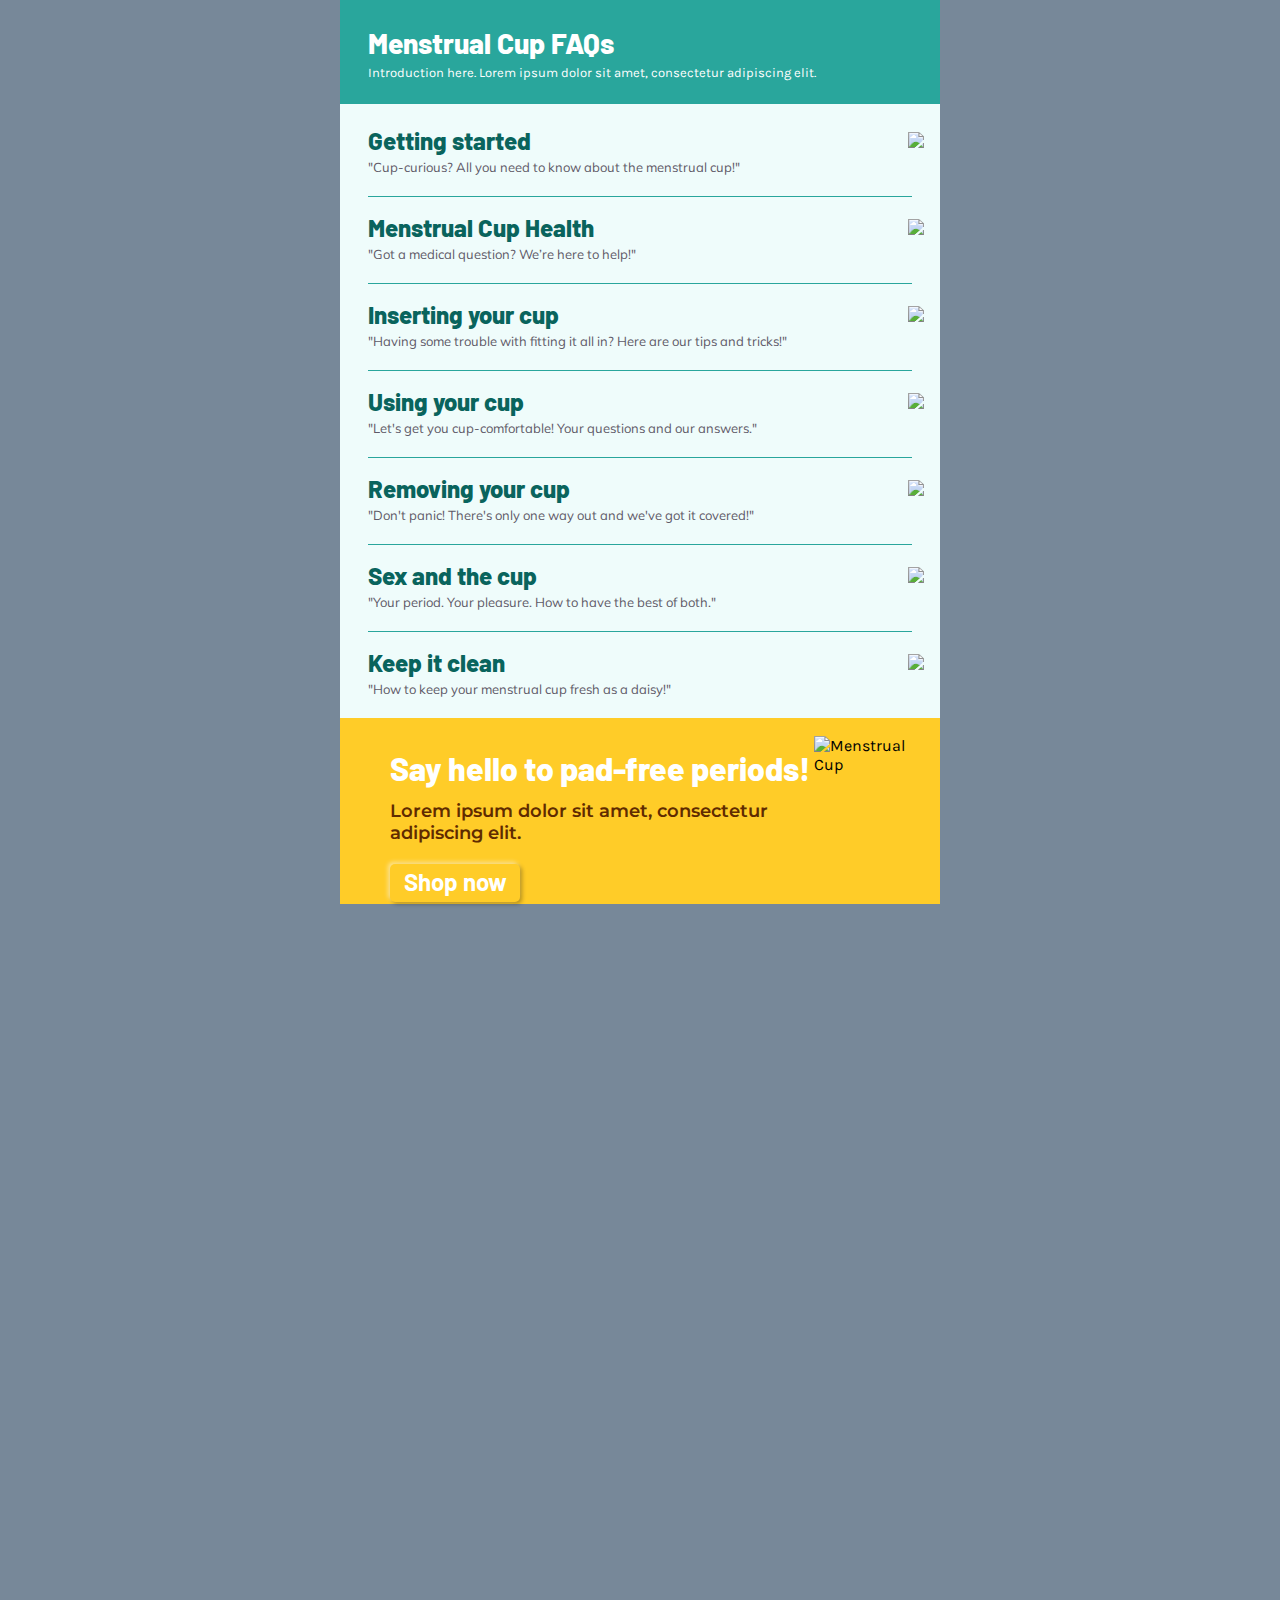
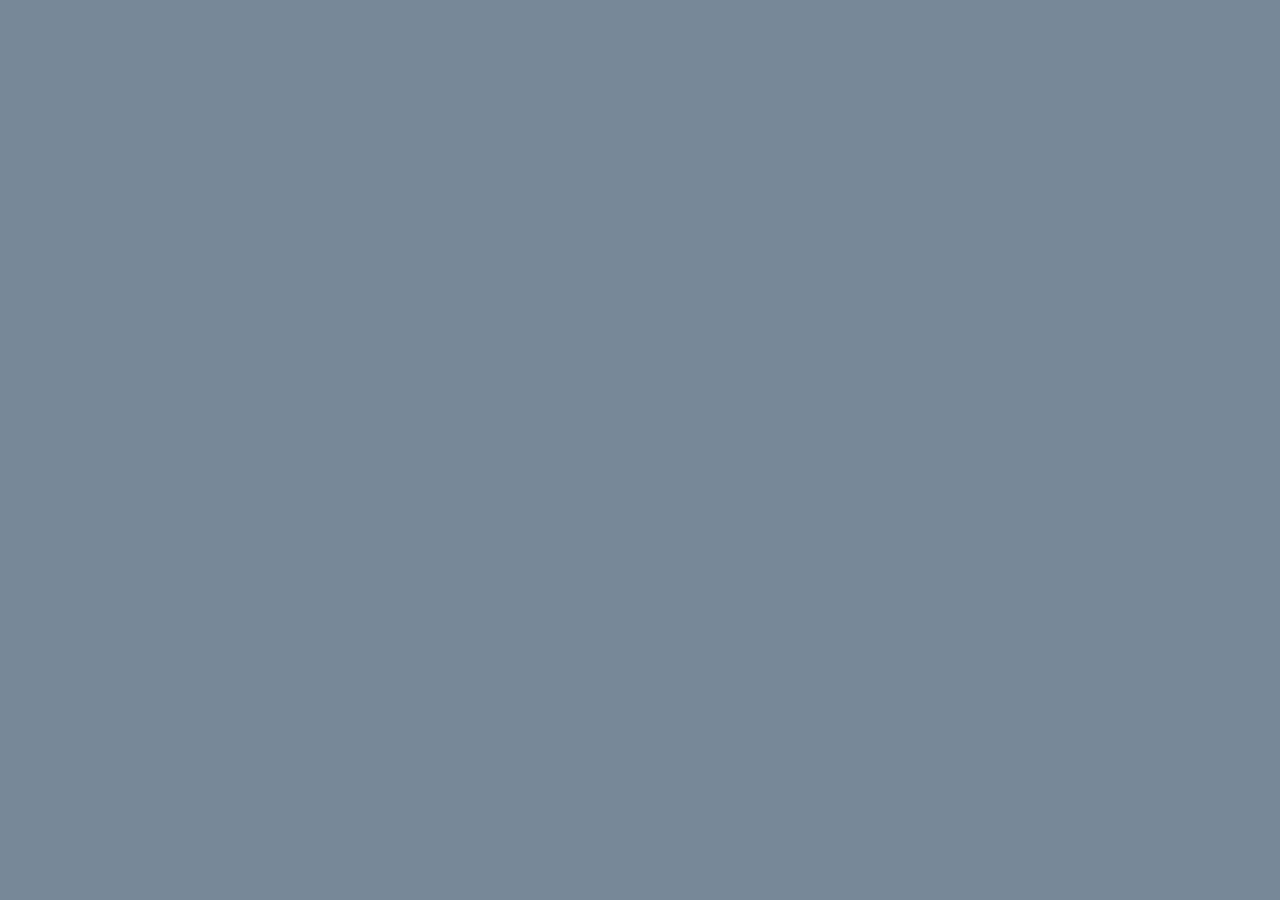
==== commit 4804d52a: "Add initial content for starting to test" ====
--- a/index.html
+++ b/index.html
@@ -34,18 +34,17 @@
 							</div>
 						</div>
 
-						<!-- Category : GETTING STARTED -->
+						<!-- Category : Getting started -->
 						<li>
 							<!-- Link to Category Questions -->
 							<article class="btn-fwd d-1-container">
 								<div class="d-1-container-inner">
 									<div class="d-1-text-wrapper">
-										<h2>Getting Started</h2>
-										<p>"I’m thinking about using a Menstrual Cup for the first time!"</p>
+										<h2>Getting started</h2>
+										<p>"Cup-curious? All you need to know about the menstrual cup!"</p>
 									</div>
 									<div class="d-1-icon-wrapper">
-										<img
-											src="https://cdn.shopify.com/s/files/1/0004/9659/9091/files/2217_-_Arrow.svg?v=1602755825">
+										<img src="https://cdn.shopify.com/s/files/1/0004/9659/9091/files/2217_-_Arrow.svg?v=1602755825">
 									</div>
 								</div>
 							</article>
@@ -60,221 +59,16 @@
 											<i class="fas fa-chevron-left"></i><span>Back to <strong>Menstrual Cup
 													FAQs</strong></span>
 										</div>
-										<h4>Geting Started</h4>
-										<p>"Lorem ipsum dolor sit amet, consectetur adipiscing elit"</p>
+										<h4>Getting started</h4>
+										<p>"Cup-curious? All you need to know about the menstrual cup!"</p>
 									</div>
 								</div>
 
 								<!-- Individual Questions & Answers -->
 								<!-- Each <li> is a self contained Q & A container -->
+
+								<!-- GS : Q-1 -->
 								<li>
-									<!-- Single Question Container -->
-									<div class="btn-fwd scroll-up d-2-container-question">
-										<div class="question-container">
-											<div class="question-text">
-												<p>Sample Question Only - Used For Styles / Layout etc</p>
-											</div>
-											<div class="question-icons">
-												<div class="icon-media-type">
-													<img src="https://cdn.shopify.com/s/files/1/0004/9659/9091/files/2217_-_Image_Media.svg?v=1602755825"
-														alt="media icon">
-												</div>
-												<div class="icon-arrow">
-													<img src="https://cdn.shopify.com/s/files/1/0004/9659/9091/files/2217_-_Arrow.svg?v=1602755825"
-														alt="arrow">
-												</div>
-											</div>
-										</div>
-									</div>
-
-									<!-- Lower Level - Answer Container -->
-									<div class="depth-three v-hide">
-
-										<!-- Answer Header Section -->
-										<div class="btn-bck scroll-reset d-3-container-back">
-											<div class="back-sub-header">
-												<i class="fas fa-chevron-left"></i><span>Back to <strong>general
-														info</strong></span>
-											</div>
-											<h4>Why should I choose a Menstrual Cup instead of pads</h4>
-										</div>
-
-										<!-- Answer Content -->
-										<div class="answer-container">
-											<!-- Video Container - Design TBC... -->
-											<!-- <div class="video-container">
-												<div class="video-content">
-
-												</div>
-												<div class="transcript-outer">
-													<div class="transcript-title-wrapper">
-														<h6></h6>
-														<img src="" alt="">
-													</div>
-													<div class="transcript-content-wrapper">
-
-													</div>
-												</div>
-											</div> -->
-											<div class="diagram-container">
-												<img src="https://cdn.shopify.com/s/files/1/0004/9659/9091/files/2217_-_Used_to_a_Menstrual_Cup.png?v=1602673932"
-													alt="tbc">
-											</div>
-											<div class="text-container">
-												<p>Lorem ipsum dolor sit amet, consectetur adipiscing elit, sed do eiusmod tempor incididunt ut labore et dolore magna aliqua. Ut enim ad minim veniam, quis nostrud exercitation ullamco laboris nisi ut aliquip ex ea commodo consequat. Duis aute irure dolor in reprehenderit in voluptate velit esse cillum dolore eu fugiat nulla pariatur. Excepteur sint occaecat cupidatat non proident, sunt in culpa qui officia deserunt mollit anim id est laborum.</p>
-											</div>
-											<div class="science-container">
-												<div class="science-title">
-													<div class="science-title-text">
-														<svg version="1.1" id="Capa_1"
-															xmlns="http://www.w3.org/2000/svg"
-															xmlns:xlink="http://www.w3.org/1999/xlink" x="0px" y="0px"
-															viewBox="0 0 512 512"
-															style="enable-background:new 0 0 512 512;"
-															xml:space="preserve">
-															<g>
-																<g>
-																	<path d="M285.4,196.9v-89.2c17.7,0,32-14.3,32-32s-14.3-32-32-32h-64c-17.7,0-32,14.3-32,32s14.3,32,32,32v89.2
-															c-62.6,14.8-106.7,70.7-106.7,135c0.1,76.5,62.1,138.6,138.7,138.5c64.3,0,120.2-44.1,135-106.7
-															C406,289.2,359.9,214.5,285.4,196.9z M273,447.5c-63.9,10.8-124.5-32.2-135.3-96.1s32.2-124.5,96.1-135.3
-															c5.1-0.9,8.9-5.3,8.9-10.5V97c0-5.9-4.8-10.7-10.7-10.7h-10.7c-5.9,0-10.7-4.8-10.7-10.7S215.5,65,221.4,65h64
-															c5.9,0,10.7,4.8,10.7,10.7s-4.8,10.7-10.7,10.7h-32v21.3h10.7v97.9c0,5.2,3.8,9.7,8.9,10.5c49.2,8.3,87.8,46.9,96.1,96.1
-															C379.9,376.1,336.9,436.7,273,447.5z" />
-																</g>
-															</g>
-															<g>
-																<g>
-																	<path d="M338.8,321H168.1c-5.9,0-10.7,4.8-10.7,10.7c0.1,53,43,95.9,96,96c53-0.1,95.9-43,96-96C349.4,325.8,344.7,321,338.8,321z
-															" />
-																</g>
-															</g>
-														</svg>
-														<span>The science behind it</span>
-													</div>
-													<div class="science-title-arrow">
-														<i class="fas fa-chevron-down icon-anim icon-arrow"></i>
-													</div>
-												</div>
-												<div class="science-content v-hide">
-													<div class="science-content-inner">
-														<h5>Science: <span>Sub Header</span></h5>
-														<p>Lorem ipsum dolor sit amet, consectetur adipiscing elit, sed
-															do eiusmod tempor incididunt ut labore et dolore magna
-															aliqua</p>
-														<div class="science-img-container">
-															<img src="https://cdn.shopify.com/s/files/1/0004/9659/9091/files/2217_-_Used_to_a_Menstrual_Cup.png?v=1602673932"
-																alt="tbc">
-														</div>
-														<h5>Science Header</h5>
-														<p>Lorem ipsum dolor sit amet, consectetur adipiscing elit, sed
-															do eiusmod tempor incididunt ut labore et dolore magna
-															aliqua</p>
-														<div class="science-img-container">
-															<img src="https://cdn.shopify.com/s/files/1/0004/9659/9091/files/2217_-_Used_to_a_Menstrual_Cup.png?v=1602673932"
-																alt="tbc">
-														</div>
-													</div>
-
-												</div>
-											</div>
-											<div class="text-container">
-												<p>Lorem ipsum dolor sit amet, consectetur adipiscing elit, sed do eiusmod tempor incididunt ut labore et dolore magna aliqua. Ut enim ad minim veniam, quis nostrud exercitation ullamco laboris nisi ut aliquip ex ea commodo consequat. Duis aute irure dolor in reprehenderit in voluptate velit esse cillum dolore eu fugiat nulla pariatur. Excepteur sint occaecat cupidatat non proident, sunt in culpa qui officia deserunt mollit anim id est laborum.</p>
-											</div>
-											<div class="share-container">
-												<div class="share-container-inner">
-													<h6>Share it with friends!</h6>
-													<div class="share-icons-container">
-														<div class="share-icon share-fb">
-															<img src="https://cdn.shopify.com/s/files/1/0004/9659/9091/files/2217_-_Facebook.svg?v=1602755217"
-																alt="Share to Facebook">
-														</div>
-														<div class="share-icon share-tw">
-															<img src="https://cdn.shopify.com/s/files/1/0004/9659/9091/files/2217_-_Twitter.svg?v=1602755217"
-																alt="Share to Twitter">
-														</div>
-														<div class="share-icon share-pn">
-															<img src="https://cdn.shopify.com/s/files/1/0004/9659/9091/files/2217_-_Pinterest.svg?v=1602755509"
-																alt="Share to Pinterest">
-														</div>
-														<div class="share-icon share-wa">
-															<img src="https://cdn.shopify.com/s/files/1/0004/9659/9091/files/2217_-_Whatsapp.svg?v=1602755509"
-																alt="Share with Whatsapp">
-														</div>
-
-													</div>
-												</div>
-											</div>
-										</div>
-										<div class="related-questions-container">
-											<h6>Related Questions</h6>
-											<div class="related-question">
-												<div class="question-container">
-													<div class="question-text">
-														<p>Is it dangerous if the cup reaches my cervix?</p>
-													</div>
-													<div class="question-icons">
-														<div class="icon-media-type">
-															<img src="https://cdn.shopify.com/s/files/1/0004/9659/9091/files/2217_-_Image_Media.svg?v=1602755825"
-																alt="media icon">
-														</div>
-														<div class="icon-arrow">
-															<img src="https://cdn.shopify.com/s/files/1/0004/9659/9091/files/2217_-_Arrow.svg?v=1602755825"
-																alt="arrow">
-														</div>
-													</div>
-												</div>
-											</div>
-											<div class="related-question">
-												<div class="question-container">
-													<div class="question-text">
-														<p>Is it dangerous if the cup reaches my cervix?</p>
-													</div>
-													<div class="question-icons">
-														<div class="icon-media-type">
-															<img src="https://cdn.shopify.com/s/files/1/0004/9659/9091/files/2217_-_Image_MediaAsset_4.svg?v=1602755825"
-																alt="media icon">
-														</div>
-														<div class="icon-arrow">
-															<img src="https://cdn.shopify.com/s/files/1/0004/9659/9091/files/2217_-_Arrow.svg?v=1602755825"
-																alt="arrow">
-														</div>
-													</div>
-												</div>
-											</div>
-											<div class="related-question">
-												<div class="question-container">
-													<div class="question-text">
-														<p>Is it dangerous if the cup reaches my cervix?</p>
-													</div>
-													<div class="question-icons">
-														<div class="icon-media-type">
-															<img src="https://cdn.shopify.com/s/files/1/0004/9659/9091/files/2217_-_Video_Media.svg?v=1602755825"
-																alt="media icon">
-														</div>
-														<div class="icon-arrow">
-															<img src="https://cdn.shopify.com/s/files/1/0004/9659/9091/files/2217_-_Arrow.svg?v=1602755825"
-																alt="arrow">
-														</div>
-													</div>
-												</div>
-											</div>
-										</div>
-										<div class="cup-product-container">
-											<div class="product-text-container">
-												<h5>The magic Menstrual Cup</h5>
-												<p>Lorem ipsum dolor sit amet, consectetur adipiscing elit.</p>
-												<div class="btn-shop-now">Shop now</div>
-
-											</div>
-											<div class="product-image-container">
-												<img src="https://cdn.shopify.com/s/files/1/0004/9659/9091/files/2217_-_Menstrual_Cup_Box.png?v=1602760127"
-													alt="Menstrual Cup">
-											</div>
-										</div>
-									</div>
-								</li>
-								<li>
-									<!-- Q-1 : Single Question Container -->
 									<div class="btn-fwd scroll-up d-2-container-question">
 										<div class="question-container">
 											<div class="question-text">
@@ -282,11 +76,13 @@
 											</div>
 											<div class="question-icons">
 												<div class="icon-media-type">
-													<img src="https://cdn.shopify.com/s/files/1/0004/9659/9091/files/2217_-_Image_MediaAsset_4.svg?v=1602755825"
+													<img
+														src="https://cdn.shopify.com/s/files/1/0004/9659/9091/files/2217_-_Image_MediaAsset_4.svg?v=1602755825"
 														alt="media icon">
 												</div>
 												<div class="icon-arrow">
-													<img src="https://cdn.shopify.com/s/files/1/0004/9659/9091/files/2217_-_Arrow.svg?v=1602755825"
+													<img
+														src="https://cdn.shopify.com/s/files/1/0004/9659/9091/files/2217_-_Arrow.svg?v=1602755825"
 														alt="arrow">
 												</div>
 											</div>
@@ -326,15 +122,32 @@
 											</div>
 
 											<div class="text-container">
-												<p>If you’re an avid-pad user then you know all about the fear of leaks and stains when your pad is feeling that slight-bit too full in a dire situation! By switching to a menstrual cup you’ll be saying goodbye to those terrible irritations of a pad and <a href="https://beyouonline.co.uk/collections/shop/products/anti-chafing-cream?variant=30389899427891" target="_blank">chafing</a> from those wings! With your <a href="https://beyouonline.co.uk/collections/shop/products/anti-chafing-cream?variant=30389899427891" target="_blank">BeYou Menstrual Cup</a> you can finally wear those sleek thongs at any time you want(although, you’re still more likely to find us on the couch, munching on chocolate)</p>
-											</div>
-
-											<div class="text-container">
-												<p>Menstrual cups are extremely discreet and comfortable. You’ll find that because they’re inserted inside of you they’re less likely to shift or leak, thanks to the tight suction seal formed by the rim! You can wear a <a href="https://beyouonline.co.uk/collections/shop/products/anti-chafing-cream?variant=30389899427891" target="_blank">BeYou Menstrual Cup</a> for up to 12 hours at a time, depending on how heavy your cycle is and what day of your flow you’re on. It is advisable to empty your cup every 4 hours, even if you can keep it in for a maximum of 12 hours - it’s always good to check in on your flow, as you never really know sometimes!</p>
-											</div>
-
-											<div class="text-container">
-												<p>A menstrual cup won’t give off a strange smell, like the strong odours you get from a menstrual pad. This is just because the blood inside a menstrual cup isn’t exposed to as much air as it is on a pad.</p>
+												<p>If you’re an avid-pad user then you know all about the fear of leaks and stains when your pad
+													is feeling that slight-bit too full in a dire situation! By switching to a menstrual cup
+													you’ll be saying goodbye to those terrible irritations of a pad and <a
+														href="https://beyouonline.co.uk/collections/shop/products/anti-chafing-cream?variant=30389899427891"
+														target="_blank">chafing</a> from those wings! With your <a
+														href="https://beyouonline.co.uk/products/menstrual-cup?variant=31607461838921"
+														target="_blank">BeYou Menstrual Cup</a> you can finally wear those sleek thongs at any time
+													you want(although, you’re still more likely to find us on the couch, munching on chocolate)
+												</p>
+											</div>
+
+											<div class="text-container">
+												<p>Menstrual cups are extremely discreet and comfortable. You’ll find that because they’re
+													inserted inside of you they’re less likely to shift or leak, thanks to the tight suction seal
+													formed by the rim! You can wear a <a
+														href="https://beyouonline.co.uk/products/menstrual-cup?variant=31607461838921"
+														target="_blank">BeYou Menstrual Cup</a> for up to 12 hours at a time, depending on how heavy
+													your cycle is and what day of your flow you’re on. It is advisable to empty your cup every 4
+													hours, even if you can keep it in for a maximum of 12 hours - it’s always good to check in on
+													your flow, as you never really know sometimes!</p>
+											</div>
+
+											<div class="text-container">
+												<p>A menstrual cup won’t give off a strange smell, like the strong odours you get from a
+													menstrual pad. This is just because the blood inside a menstrual cup isn’t exposed to as much
+													air as it is on a pad.</p>
 											</div>
 
 											<div class="share-container">
@@ -342,19 +155,193 @@
 													<h6>Share it with friends!</h6>
 													<div class="share-icons-container">
 														<div class="share-icon share-fb">
-															<img src="https://cdn.shopify.com/s/files/1/0004/9659/9091/files/2217_-_Facebook.svg?v=1602755217"
+															<img
+																src="https://cdn.shopify.com/s/files/1/0004/9659/9091/files/2217_-_Facebook.svg?v=1602755217"
 																alt="Share to Facebook">
 														</div>
 														<div class="share-icon share-tw">
-															<img src="https://cdn.shopify.com/s/files/1/0004/9659/9091/files/2217_-_Twitter.svg?v=1602755217"
+															<img
+																src="https://cdn.shopify.com/s/files/1/0004/9659/9091/files/2217_-_Twitter.svg?v=1602755217"
 																alt="Share to Twitter">
 														</div>
 														<div class="share-icon share-pn">
-															<img src="https://cdn.shopify.com/s/files/1/0004/9659/9091/files/2217_-_Pinterest.svg?v=1602755509"
+															<img
+																src="https://cdn.shopify.com/s/files/1/0004/9659/9091/files/2217_-_Pinterest.svg?v=1602755509"
 																alt="Share to Pinterest">
 														</div>
 														<div class="share-icon share-wa">
-															<img src="https://cdn.shopify.com/s/files/1/0004/9659/9091/files/2217_-_Whatsapp.svg?v=1602755509"
+															<img
+																src="https://cdn.shopify.com/s/files/1/0004/9659/9091/files/2217_-_Whatsapp.svg?v=1602755509"
+																alt="Share with Whatsapp">
+														</div>
+
+													</div>
+												</div>
+											</div>
+										</div>
+										<div class="related-questions-container">
+											<h6>Related Questions</h6>
+											<div class="related-question">
+													<div class="question-container">
+															<div class="question-text">
+																	<p>Is it dangerous if the cup reaches my cervix?</p>
+															</div>
+															<div class="question-icons">
+																	<div class="icon-media-type">
+																			<img src="https://cdn.shopify.com/s/files/1/0004/9659/9091/files/2217_-_Image_Media.svg?v=1602755825"
+																					alt="media icon">
+																	</div>
+																	<div class="icon-arrow">
+																			<img src="https://cdn.shopify.com/s/files/1/0004/9659/9091/files/2217_-_Arrow.svg?v=1602755825"
+																					alt="arrow">
+																	</div>
+															</div>
+													</div>
+											</div>
+											<div class="related-question">
+													<div class="question-container">
+															<div class="question-text">
+																	<p>Is it dangerous if the cup reaches my cervix?</p>
+															</div>
+															<div class="question-icons">
+																	<div class="icon-media-type">
+																			<img src="https://cdn.shopify.com/s/files/1/0004/9659/9091/files/2217_-_Image_MediaAsset_4.svg?v=1602755825"
+																					alt="media icon">
+																	</div>
+																	<div class="icon-arrow">
+																			<img src="https://cdn.shopify.com/s/files/1/0004/9659/9091/files/2217_-_Arrow.svg?v=1602755825"
+																					alt="arrow">
+																	</div>
+															</div>
+													</div>
+											</div>
+											<div class="related-question">
+													<div class="question-container">
+															<div class="question-text">
+																	<p>Is it dangerous if the cup reaches my cervix?</p>
+															</div>
+															<div class="question-icons">
+																	<div class="icon-media-type">
+																			<img src="https://cdn.shopify.com/s/files/1/0004/9659/9091/files/2217_-_Video_Media.svg?v=1602755825"
+																					alt="media icon">
+																	</div>
+																	<div class="icon-arrow">
+																			<img src="https://cdn.shopify.com/s/files/1/0004/9659/9091/files/2217_-_Arrow.svg?v=1602755825"
+																					alt="arrow">
+																	</div>
+															</div>
+													</div>
+											</div>
+									</div>
+										<div class="cup-product-container">
+											<div class="product-text-container">
+												<h5>Say hello to pad-free periods!</h5>
+												<p>Lorem ipsum dolor sit amet, consectetur adipiscing elit.</p>
+												<div class="btn-shop-now">Shop now</div>
+
+											</div>
+											<div class="product-image-container">
+												<img
+													src="https://cdn.shopify.com/s/files/1/0004/9659/9091/files/2217_-_Menstrual_Cup_Box.png?v=1602760127"
+													alt="Menstrual Cup">
+											</div>
+										</div>
+									</div>
+								</li>
+								<!-- GS : Q-2 -->
+								<li>
+									<div class="btn-fwd scroll-up d-2-container-question">
+										<div class="question-container">
+											<div class="question-text">
+												<p>Why should I choose a Menstrual Cup instead of tampons?</p>
+											</div>
+											<div class="question-icons">
+												<div class="icon-media-type">
+													<img
+														src="https://cdn.shopify.com/s/files/1/0004/9659/9091/files/2217_-_Image_MediaAsset_4.svg?v=1602755825"
+														alt="media icon">
+												</div>
+												<div class="icon-arrow">
+													<img
+														src="https://cdn.shopify.com/s/files/1/0004/9659/9091/files/2217_-_Arrow.svg?v=1602755825"
+														alt="arrow">
+												</div>
+											</div>
+										</div>
+									</div>
+
+									<!-- Lower Level - Answer Container -->
+									<div class="depth-three v-hide">
+
+										<!-- Answer Header Section -->
+										<div class="btn-bck scroll-reset d-3-container-back">
+											<div class="back-sub-header">
+												<i class="fas fa-chevron-left"></i><span>Back to <strong>Getting
+														Started</strong></span>
+											</div>
+											<h4>Why should I choose a Menstrual Cup instead of tampons?</h4>
+										</div>
+
+										<!-- Answer Content -->
+										<div class="answer-container">
+											<div class="text-container">
+												<p>Although a menstrual cup and tampon are inserted in a similar way, they way they both
+													function is very different. A tampon absorbs the liquid within your vagina, whereas the <a
+														href="https://beyouonline.co.uk/products/menstrual-cup?variant=31607461838921"
+														target="_blank">BeYou Menstrual Cup</a> collects and holds the fluid, until you remove the
+													cup. That’s why a menstrual cup is less likely to leak. Unlike a tampon, the <a
+														href="https://beyouonline.co.uk/products/menstrual-cup?variant=31607461838921"
+														target="_blank">BeYou Cup</a> is made from a super soft medical-grade silicone which
+													protects the natural pH balance that won’t lead to vaginal dryness and doesn’t contain any
+													toxic chemicals that could harm your body!</p>
+											</div>
+
+											<div class="text-container">
+												<p>Because a tampon holds the moisture that is kept exposed within your vagina, you need to
+													change your tampon every 4 hours maximum to avoid infection or irritation. With the suction
+													seal formed with your cup, it’s safe to wear for up to 12 hours and holds more fluid than a
+													tampon(Also why you’re less likely to leak!)
+												</p>
+											</div>
+
+											<div class="text-container">
+												<p>When it comes to environmental factors, you’ll know that tampons aren't recyclable for
+													sanitary reasons, nor are they reusable either. Non-recyclable period products have a drastic
+													effect on the environment. It may not be quite clear why at first, but think about how much
+													waste that is when there are over 800 million women on their period at the same time, at any
+													given day of the year. Think of just how much waste and pollution is saved(as well as money)
+													when you can use one menstrual cup for a period of 10 years at a time!</p>
+											</div>
+
+											<div class="text-container">
+												<p>Should you end up making a <a
+														href="https://beyouonline.co.uk/products/menstrual-cup?variant=31607461838921"
+														target="_blank">switch to the BeYou cup</a>, you’ll probably find yourself asking why you
+													haven’t done it sooner!</p>
+											</div>
+
+											<div class="share-container">
+												<div class="share-container-inner">
+													<h6>Share it with friends!</h6>
+													<div class="share-icons-container">
+														<div class="share-icon share-fb">
+															<img
+																src="https://cdn.shopify.com/s/files/1/0004/9659/9091/files/2217_-_Facebook.svg?v=1602755217"
+																alt="Share to Facebook">
+														</div>
+														<div class="share-icon share-tw">
+															<img
+																src="https://cdn.shopify.com/s/files/1/0004/9659/9091/files/2217_-_Twitter.svg?v=1602755217"
+																alt="Share to Twitter">
+														</div>
+														<div class="share-icon share-pn">
+															<img
+																src="https://cdn.shopify.com/s/files/1/0004/9659/9091/files/2217_-_Pinterest.svg?v=1602755509"
+																alt="Share to Pinterest">
+														</div>
+														<div class="share-icon share-wa">
+															<img
+																src="https://cdn.shopify.com/s/files/1/0004/9659/9091/files/2217_-_Whatsapp.svg?v=1602755509"
 																alt="Share with Whatsapp">
 														</div>
 
@@ -371,11 +358,13 @@
 													</div>
 													<div class="question-icons">
 														<div class="icon-media-type">
-															<img src="https://cdn.shopify.com/s/files/1/0004/9659/9091/files/2217_-_Image_Media.svg?v=1602755825"
+															<img
+																src="https://cdn.shopify.com/s/files/1/0004/9659/9091/files/2217_-_Image_Media.svg?v=1602755825"
 																alt="media icon">
 														</div>
 														<div class="icon-arrow">
-															<img src="https://cdn.shopify.com/s/files/1/0004/9659/9091/files/2217_-_Arrow.svg?v=1602755825"
+															<img
+																src="https://cdn.shopify.com/s/files/1/0004/9659/9091/files/2217_-_Arrow.svg?v=1602755825"
 																alt="arrow">
 														</div>
 													</div>
@@ -388,11 +377,13 @@
 													</div>
 													<div class="question-icons">
 														<div class="icon-media-type">
-															<img src="https://cdn.shopify.com/s/files/1/0004/9659/9091/files/2217_-_Image_MediaAsset_4.svg?v=1602755825"
+															<img
+																src="https://cdn.shopify.com/s/files/1/0004/9659/9091/files/2217_-_Image_MediaAsset_4.svg?v=1602755825"
 																alt="media icon">
 														</div>
 														<div class="icon-arrow">
-															<img src="https://cdn.shopify.com/s/files/1/0004/9659/9091/files/2217_-_Arrow.svg?v=1602755825"
+															<img
+																src="https://cdn.shopify.com/s/files/1/0004/9659/9091/files/2217_-_Arrow.svg?v=1602755825"
 																alt="arrow">
 														</div>
 													</div>
@@ -405,11 +396,13 @@
 													</div>
 													<div class="question-icons">
 														<div class="icon-media-type">
-															<img src="https://cdn.shopify.com/s/files/1/0004/9659/9091/files/2217_-_Video_Media.svg?v=1602755825"
+															<img
+																src="https://cdn.shopify.com/s/files/1/0004/9659/9091/files/2217_-_Video_Media.svg?v=1602755825"
 																alt="media icon">
 														</div>
 														<div class="icon-arrow">
-															<img src="https://cdn.shopify.com/s/files/1/0004/9659/9091/files/2217_-_Arrow.svg?v=1602755825"
+															<img
+																src="https://cdn.shopify.com/s/files/1/0004/9659/9091/files/2217_-_Arrow.svg?v=1602755825"
 																alt="arrow">
 														</div>
 													</div>
@@ -418,29 +411,1283 @@
 										</div>
 										<div class="cup-product-container">
 											<div class="product-text-container">
-												<h5>The magic Menstrual Cup</h5>
+												<h5>Say hello to pad-free periods!</h5>
 												<p>Lorem ipsum dolor sit amet, consectetur adipiscing elit.</p>
 												<div class="btn-shop-now">Shop now</div>
 
 											</div>
 											<div class="product-image-container">
-												<img src="https://cdn.shopify.com/s/files/1/0004/9659/9091/files/2217_-_Menstrual_Cup_Box.png?v=1602760127"
+												<img
+													src="https://cdn.shopify.com/s/files/1/0004/9659/9091/files/2217_-_Menstrual_Cup_Box.png?v=1602760127"
 													alt="Menstrual Cup">
 											</div>
 										</div>
 									</div>
 								</li>
+								<!-- GS : Q-3 -->
+								<li>
+									<div class="btn-fwd scroll-up d-2-container-question">
+										<div class="question-container">
+											<div class="question-text">
+												<p>How old do you need to be to try a Menstrual Cup?</p>
+											</div>
+											<div class="question-icons">
+												<div class="icon-media-type">
+													<img
+														src="https://cdn.shopify.com/s/files/1/0004/9659/9091/files/2217_-_Image_MediaAsset_4.svg?v=1602755825"
+														alt="media icon">
+												</div>
+												<div class="icon-arrow">
+													<img
+														src="https://cdn.shopify.com/s/files/1/0004/9659/9091/files/2217_-_Arrow.svg?v=1602755825"
+														alt="arrow">
+												</div>
+											</div>
+										</div>
+									</div>
+
+									<!-- Lower Level - Answer Container -->
+									<div class="depth-three v-hide">
+
+										<!-- Answer Header Section -->
+										<div class="btn-bck scroll-reset d-3-container-back">
+											<div class="back-sub-header">
+												<i class="fas fa-chevron-left"></i><span>Back to <strong>Getting
+														Started</strong></span>
+											</div>
+											<h4>How old do you need to be to try a Menstrual Cup?</h4>
+										</div>
+
+										<!-- Answer Content -->
+										<div class="answer-container">
+											<div class="text-container">
+												<p>You don’t need to be a certain age to use any type of period products, and this is certainly
+													the same for menstrual cups. No matter what age you are, the moment you start menstruating you
+													will want to find the most comfortable and suitable period product for you.</p>
+											</div>
+
+											<div class="text-container">
+												<p>Just like if you had to start with any other menstrual product, it might take some practice
+													and self-exploring. After all, using a tampon for the first time definitely doesn’t come as
+													second-nature, the first few times.
+												</p>
+											</div>
+
+											<div class="text-container">
+												<p>It’s the same as with any person on their period, no matter your age. It’s just about finding
+													the position and fit favourable for you. So many women using a menstrual cup come back to us
+													and tell us how much better they’ve gotten to know themselves and their bodies, and that is
+													never a bad thing, no matter what age you start using a menstrual cup!</p>
+											</div>
+
+											<div class="text-container">
+												<p>My advice would be: give yourself time to try different folds and positions and get used to
+													the menstrual cup, just like you would do with a tampon or a sanitary pad. Your blood will
+													help make inserting a period product smoother and gentler, so go ahead and make a ‘bloody
+													mess’! It’s the one time you’ll want to!</p>
+											</div>
+
+											<div class="share-container">
+												<div class="share-container-inner">
+													<h6>Share it with friends!</h6>
+													<div class="share-icons-container">
+														<div class="share-icon share-fb">
+															<img
+																src="https://cdn.shopify.com/s/files/1/0004/9659/9091/files/2217_-_Facebook.svg?v=1602755217"
+																alt="Share to Facebook">
+														</div>
+														<div class="share-icon share-tw">
+															<img
+																src="https://cdn.shopify.com/s/files/1/0004/9659/9091/files/2217_-_Twitter.svg?v=1602755217"
+																alt="Share to Twitter">
+														</div>
+														<div class="share-icon share-pn">
+															<img
+																src="https://cdn.shopify.com/s/files/1/0004/9659/9091/files/2217_-_Pinterest.svg?v=1602755509"
+																alt="Share to Pinterest">
+														</div>
+														<div class="share-icon share-wa">
+															<img
+																src="https://cdn.shopify.com/s/files/1/0004/9659/9091/files/2217_-_Whatsapp.svg?v=1602755509"
+																alt="Share with Whatsapp">
+														</div>
+
+													</div>
+												</div>
+											</div>
+										</div>
+										<div class="related-questions-container">
+											<h6>Related Questions</h6>
+											<div class="related-question">
+												<div class="question-container">
+													<div class="question-text">
+														<p>Is it dangerous if the cup reaches my cervix?</p>
+													</div>
+													<div class="question-icons">
+														<div class="icon-media-type">
+															<img
+																src="https://cdn.shopify.com/s/files/1/0004/9659/9091/files/2217_-_Image_Media.svg?v=1602755825"
+																alt="media icon">
+														</div>
+														<div class="icon-arrow">
+															<img
+																src="https://cdn.shopify.com/s/files/1/0004/9659/9091/files/2217_-_Arrow.svg?v=1602755825"
+																alt="arrow">
+														</div>
+													</div>
+												</div>
+											</div>
+											<div class="related-question">
+												<div class="question-container">
+													<div class="question-text">
+														<p>Is it dangerous if the cup reaches my cervix?</p>
+													</div>
+													<div class="question-icons">
+														<div class="icon-media-type">
+															<img
+																src="https://cdn.shopify.com/s/files/1/0004/9659/9091/files/2217_-_Image_MediaAsset_4.svg?v=1602755825"
+																alt="media icon">
+														</div>
+														<div class="icon-arrow">
+															<img
+																src="https://cdn.shopify.com/s/files/1/0004/9659/9091/files/2217_-_Arrow.svg?v=1602755825"
+																alt="arrow">
+														</div>
+													</div>
+												</div>
+											</div>
+											<div class="related-question">
+												<div class="question-container">
+													<div class="question-text">
+														<p>Is it dangerous if the cup reaches my cervix?</p>
+													</div>
+													<div class="question-icons">
+														<div class="icon-media-type">
+															<img
+																src="https://cdn.shopify.com/s/files/1/0004/9659/9091/files/2217_-_Video_Media.svg?v=1602755825"
+																alt="media icon">
+														</div>
+														<div class="icon-arrow">
+															<img
+																src="https://cdn.shopify.com/s/files/1/0004/9659/9091/files/2217_-_Arrow.svg?v=1602755825"
+																alt="arrow">
+														</div>
+													</div>
+												</div>
+											</div>
+										</div>
+										<div class="cup-product-container">
+											<div class="product-text-container">
+												<h5>Say hello to pad-free periods!</h5>
+												<p>Lorem ipsum dolor sit amet, consectetur adipiscing elit.</p>
+												<div class="btn-shop-now">Shop now</div>
+
+											</div>
+											<div class="product-image-container">
+												<img
+													src="https://cdn.shopify.com/s/files/1/0004/9659/9091/files/2217_-_Menstrual_Cup_Box.png?v=1602760127"
+													alt="Menstrual Cup">
+											</div>
+										</div>
+									</div>
+								</li>
+								<!-- GS : Q-4-->
+								<li>
+									<div class="btn-fwd scroll-up d-2-container-question">
+										<div class="question-container">
+											<div class="question-text">
+												<p>Will a Menstrual Cup fit inside my vagina?</p>
+											</div>
+											<div class="question-icons">
+												<div class="icon-media-type">
+													<img
+														src="https://cdn.shopify.com/s/files/1/0004/9659/9091/files/2217_-_Image_MediaAsset_4.svg?v=1602755825"
+														alt="media icon">
+												</div>
+												<div class="icon-arrow">
+													<img
+														src="https://cdn.shopify.com/s/files/1/0004/9659/9091/files/2217_-_Arrow.svg?v=1602755825"
+														alt="arrow">
+												</div>
+											</div>
+										</div>
+									</div>
+
+									<!-- Lower Level - Answer Container -->
+									<div class="depth-three v-hide">
+
+										<!-- Answer Header Section -->
+										<div class="btn-bck scroll-reset d-3-container-back">
+											<div class="back-sub-header">
+												<i class="fas fa-chevron-left"></i><span>Back to <strong>Getting
+														Started</strong></span>
+											</div>
+											<h4>Will a Menstrual Cup fit inside my vagina?</h4>
+										</div>
+
+										<!-- Answer Content -->
+										<div class="answer-container">
+											<div class="text-container">
+												<p>I don’t know about you, but the idea of fitting anything inside of us is daunting! And no
+													matter how pretty your <a
+														href="https://beyouonline.co.uk/products/menstrual-cup?variant=31607461838921"
+														target="_blank">BeYou Menstrual Cup</a> may look and feel, that little voice in the back of
+													your head will definitely pop up and say ‘Oh hell no! No way is that going to go in and come
+													back out again!”</p>
+											</div>
+											<div class="text-container">
+												<p>You may have heard this somewhere before, but size doesn’t matter. Although they are bigger
+													than a tampon, it’s much the same! Just like with a tampon, sanitary pad or any other
+													menstrual product - there’s a bit of practice that first goes into it.
+												</p>
+											</div>
+											<div class="text-container">
+												<p>Remember that your vagina is able to move, expand, and bend. It’s one of many incredible
+													features in our anatomy! With the right position, fit and how you insert your menstrual cup,
+													it shouldn’t hurt.
+													You can feel a bit of discomfort at first if you haven’t found the right technique yet, but
+													this will only point you in the right direction of discovering what does work better for you.
+												</p>
+											</div>
+											<div class="text-container">
+												<p>We’ve got all of the tips and tricks to a menstrual cup under the sun available for you, each
+													having been tried and tested.</p>
+											</div>
+											<div class="text-container">
+												<p>Before we get into that, you’ll need to know that every fold, position and fit is entirely
+													dependent on your anatomy! Drop, squat, or raise a leg - you’re bound to find that ‘aha’
+													moment, the more you practice and overcome the block of putting a cup inside of your vagina.
+												</p>
+											</div>
+											<div class="text-container">
+												<p>We can promise you that there probably isn’t a single question we haven’t seen before! So
+													just <a href="https://beyouonline.co.uk/pages/contact-us" target="_blank">drop us a DM</a> and
+													we’ll be there to help!</p>
+											</div>
+
+											<div class="share-container">
+												<div class="share-container-inner">
+													<h6>Share it with friends!</h6>
+													<div class="share-icons-container">
+														<div class="share-icon share-fb">
+															<img
+																src="https://cdn.shopify.com/s/files/1/0004/9659/9091/files/2217_-_Facebook.svg?v=1602755217"
+																alt="Share to Facebook">
+														</div>
+														<div class="share-icon share-tw">
+															<img
+																src="https://cdn.shopify.com/s/files/1/0004/9659/9091/files/2217_-_Twitter.svg?v=1602755217"
+																alt="Share to Twitter">
+														</div>
+														<div class="share-icon share-pn">
+															<img
+																src="https://cdn.shopify.com/s/files/1/0004/9659/9091/files/2217_-_Pinterest.svg?v=1602755509"
+																alt="Share to Pinterest">
+														</div>
+														<div class="share-icon share-wa">
+															<img
+																src="https://cdn.shopify.com/s/files/1/0004/9659/9091/files/2217_-_Whatsapp.svg?v=1602755509"
+																alt="Share with Whatsapp">
+														</div>
+
+													</div>
+												</div>
+											</div>
+										</div>
+										<div class="related-questions-container">
+											<h6>Related Questions</h6>
+											<div class="related-question">
+												<div class="question-container">
+													<div class="question-text">
+														<p>Is it dangerous if the cup reaches my cervix?</p>
+													</div>
+													<div class="question-icons">
+														<div class="icon-media-type">
+															<img
+																src="https://cdn.shopify.com/s/files/1/0004/9659/9091/files/2217_-_Image_Media.svg?v=1602755825"
+																alt="media icon">
+														</div>
+														<div class="icon-arrow">
+															<img
+																src="https://cdn.shopify.com/s/files/1/0004/9659/9091/files/2217_-_Arrow.svg?v=1602755825"
+																alt="arrow">
+														</div>
+													</div>
+												</div>
+											</div>
+											<div class="related-question">
+												<div class="question-container">
+													<div class="question-text">
+														<p>Is it dangerous if the cup reaches my cervix?</p>
+													</div>
+													<div class="question-icons">
+														<div class="icon-media-type">
+															<img
+																src="https://cdn.shopify.com/s/files/1/0004/9659/9091/files/2217_-_Image_MediaAsset_4.svg?v=1602755825"
+																alt="media icon">
+														</div>
+														<div class="icon-arrow">
+															<img
+																src="https://cdn.shopify.com/s/files/1/0004/9659/9091/files/2217_-_Arrow.svg?v=1602755825"
+																alt="arrow">
+														</div>
+													</div>
+												</div>
+											</div>
+											<div class="related-question">
+												<div class="question-container">
+													<div class="question-text">
+														<p>Is it dangerous if the cup reaches my cervix?</p>
+													</div>
+													<div class="question-icons">
+														<div class="icon-media-type">
+															<img
+																src="https://cdn.shopify.com/s/files/1/0004/9659/9091/files/2217_-_Video_Media.svg?v=1602755825"
+																alt="media icon">
+														</div>
+														<div class="icon-arrow">
+															<img
+																src="https://cdn.shopify.com/s/files/1/0004/9659/9091/files/2217_-_Arrow.svg?v=1602755825"
+																alt="arrow">
+														</div>
+													</div>
+												</div>
+											</div>
+										</div>
+										<div class="cup-product-container">
+											<div class="product-text-container">
+												<h5>Say hello to pad-free periods!</h5>
+												<p>Lorem ipsum dolor sit amet, consectetur adipiscing elit.</p>
+												<div class="btn-shop-now">Shop now</div>
+
+											</div>
+											<div class="product-image-container">
+												<img
+													src="https://cdn.shopify.com/s/files/1/0004/9659/9091/files/2217_-_Menstrual_Cup_Box.png?v=1602760127"
+													alt="Menstrual Cup">
+											</div>
+										</div>
+									</div>
+								</li>
+								<!-- GS : Q-5 -->
+								<li>
+									<div class="btn-fwd scroll-up d-2-container-question">
+										<div class="question-container">
+											<div class="question-text">
+												<p>Isn’t it really hard to get the hang of using a Menstrual Cup?</p>
+											</div>
+											<div class="question-icons">
+												<div class="icon-media-type">
+													<img
+														src="https://cdn.shopify.com/s/files/1/0004/9659/9091/files/2217_-_Image_MediaAsset_4.svg?v=1602755825"
+														alt="media icon">
+												</div>
+												<div class="icon-arrow">
+													<img
+														src="https://cdn.shopify.com/s/files/1/0004/9659/9091/files/2217_-_Arrow.svg?v=1602755825"
+														alt="arrow">
+												</div>
+											</div>
+										</div>
+									</div>
+
+									<!-- Lower Level - Answer Container -->
+									<div class="depth-three v-hide">
+
+										<!-- Answer Header Section -->
+										<div class="btn-bck scroll-reset d-3-container-back">
+											<div class="back-sub-header">
+												<i class="fas fa-chevron-left"></i><span>Back to <strong>Getting
+														Started</strong></span>
+											</div>
+											<h4>Isn’t it really hard to get the hang of using a Menstrual Cup?</h4>
+										</div>
+
+										<!-- Answer Content -->
+										<div class="answer-container">
+											<div class="text-container">
+												<p>It can be. For some using a menstrual cup is simpler than they thought it would be. It’s
+													totally common for it to take 1-3 cycles of adjusting to your <a
+														href="https://beyouonline.co.uk/products/menstrual-cup?variant=31607461838921"
+														target="_blank">BeYou Cup</a>. Everyone is so different and you’ll get to know so much about
+													yourself in terms of what position to use, which folds to try and which cup size is best for
+													you! I’m sure you’ll learn it, but don’t get upset if it takes longer than you think. But hey,
+													it might even surprise you!</p>
+											</div>
+
+											<div class="share-container">
+												<div class="share-container-inner">
+													<h6>Share it with friends!</h6>
+													<div class="share-icons-container">
+														<div class="share-icon share-fb">
+															<img
+																src="https://cdn.shopify.com/s/files/1/0004/9659/9091/files/2217_-_Facebook.svg?v=1602755217"
+																alt="Share to Facebook">
+														</div>
+														<div class="share-icon share-tw">
+															<img
+																src="https://cdn.shopify.com/s/files/1/0004/9659/9091/files/2217_-_Twitter.svg?v=1602755217"
+																alt="Share to Twitter">
+														</div>
+														<div class="share-icon share-pn">
+															<img
+																src="https://cdn.shopify.com/s/files/1/0004/9659/9091/files/2217_-_Pinterest.svg?v=1602755509"
+																alt="Share to Pinterest">
+														</div>
+														<div class="share-icon share-wa">
+															<img
+																src="https://cdn.shopify.com/s/files/1/0004/9659/9091/files/2217_-_Whatsapp.svg?v=1602755509"
+																alt="Share with Whatsapp">
+														</div>
+
+													</div>
+												</div>
+											</div>
+										</div>
+										<div class="related-questions-container">
+											<h6>Related Questions</h6>
+											<div class="related-question">
+												<div class="question-container">
+													<div class="question-text">
+														<p>Is it dangerous if the cup reaches my cervix?</p>
+													</div>
+													<div class="question-icons">
+														<div class="icon-media-type">
+															<img
+																src="https://cdn.shopify.com/s/files/1/0004/9659/9091/files/2217_-_Image_Media.svg?v=1602755825"
+																alt="media icon">
+														</div>
+														<div class="icon-arrow">
+															<img
+																src="https://cdn.shopify.com/s/files/1/0004/9659/9091/files/2217_-_Arrow.svg?v=1602755825"
+																alt="arrow">
+														</div>
+													</div>
+												</div>
+											</div>
+											<div class="related-question">
+												<div class="question-container">
+													<div class="question-text">
+														<p>Is it dangerous if the cup reaches my cervix?</p>
+													</div>
+													<div class="question-icons">
+														<div class="icon-media-type">
+															<img
+																src="https://cdn.shopify.com/s/files/1/0004/9659/9091/files/2217_-_Image_MediaAsset_4.svg?v=1602755825"
+																alt="media icon">
+														</div>
+														<div class="icon-arrow">
+															<img
+																src="https://cdn.shopify.com/s/files/1/0004/9659/9091/files/2217_-_Arrow.svg?v=1602755825"
+																alt="arrow">
+														</div>
+													</div>
+												</div>
+											</div>
+											<div class="related-question">
+												<div class="question-container">
+													<div class="question-text">
+														<p>Is it dangerous if the cup reaches my cervix?</p>
+													</div>
+													<div class="question-icons">
+														<div class="icon-media-type">
+															<img
+																src="https://cdn.shopify.com/s/files/1/0004/9659/9091/files/2217_-_Video_Media.svg?v=1602755825"
+																alt="media icon">
+														</div>
+														<div class="icon-arrow">
+															<img
+																src="https://cdn.shopify.com/s/files/1/0004/9659/9091/files/2217_-_Arrow.svg?v=1602755825"
+																alt="arrow">
+														</div>
+													</div>
+												</div>
+											</div>
+										</div>
+										<div class="cup-product-container">
+											<div class="product-text-container">
+												<h5>Say hello to pad-free periods!</h5>
+												<p>Lorem ipsum dolor sit amet, consectetur adipiscing elit.</p>
+												<div class="btn-shop-now">Shop now</div>
+
+											</div>
+											<div class="product-image-container">
+												<img
+													src="https://cdn.shopify.com/s/files/1/0004/9659/9091/files/2217_-_Menstrual_Cup_Box.png?v=1602760127"
+													alt="Menstrual Cup">
+											</div>
+										</div>
+									</div>
+								</li>
+								<!-- GS : Q-6 -->
+								<li>
+									<div class="btn-fwd scroll-up d-2-container-question">
+										<div class="question-container">
+											<div class="question-text">
+												<p>Is a Menstrual Cup painful?</p>
+											</div>
+											<div class="question-icons">
+												<div class="icon-media-type">
+													<img
+														src="https://cdn.shopify.com/s/files/1/0004/9659/9091/files/2217_-_Image_MediaAsset_4.svg?v=1602755825"
+														alt="media icon">
+												</div>
+												<div class="icon-arrow">
+													<img
+														src="https://cdn.shopify.com/s/files/1/0004/9659/9091/files/2217_-_Arrow.svg?v=1602755825"
+														alt="arrow">
+												</div>
+											</div>
+										</div>
+									</div>
+
+									<!-- Lower Level - Answer Container -->
+									<div class="depth-three v-hide">
+
+										<!-- Answer Header Section -->
+										<div class="btn-bck scroll-reset d-3-container-back">
+											<div class="back-sub-header">
+												<i class="fas fa-chevron-left"></i><span>Back to <strong>Getting
+														Started</strong></span>
+											</div>
+											<h4>Is a Menstrual Cup painful?</h4>
+										</div>
+
+										<!-- Answer Content -->
+										<div class="answer-container">
+											<div class="text-container">
+												<p>So many women wonder if a menstrual cup is painful, but you’ll be happy to know that the
+													answer is no! A menstrual cup can be so comfortable, you won’t even notice it’s there!</p>
+											</div>
+											<div class="text-container">
+												<p>Discomfort is common for the first few times, until you find the spot. It will take some time
+													adjusting at first, just like it did when you started with other sanitary products. And if
+													you’re worried about the size of a menstrual cup, you may just be surprised by how much our
+													vagina’s can expand and bend to accommodate you! If a baby can fit down there, then you’ll be
+													good!</p>
+											</div>
+
+											<div class="share-container">
+												<div class="share-container-inner">
+													<h6>Share it with friends!</h6>
+													<div class="share-icons-container">
+														<div class="share-icon share-fb">
+															<img
+																src="https://cdn.shopify.com/s/files/1/0004/9659/9091/files/2217_-_Facebook.svg?v=1602755217"
+																alt="Share to Facebook">
+														</div>
+														<div class="share-icon share-tw">
+															<img
+																src="https://cdn.shopify.com/s/files/1/0004/9659/9091/files/2217_-_Twitter.svg?v=1602755217"
+																alt="Share to Twitter">
+														</div>
+														<div class="share-icon share-pn">
+															<img
+																src="https://cdn.shopify.com/s/files/1/0004/9659/9091/files/2217_-_Pinterest.svg?v=1602755509"
+																alt="Share to Pinterest">
+														</div>
+														<div class="share-icon share-wa">
+															<img
+																src="https://cdn.shopify.com/s/files/1/0004/9659/9091/files/2217_-_Whatsapp.svg?v=1602755509"
+																alt="Share with Whatsapp">
+														</div>
+
+													</div>
+												</div>
+											</div>
+										</div>
+										<div class="related-questions-container">
+											<h6>Related Questions</h6>
+											<div class="related-question">
+												<div class="question-container">
+													<div class="question-text">
+														<p>Is it dangerous if the cup reaches my cervix?</p>
+													</div>
+													<div class="question-icons">
+														<div class="icon-media-type">
+															<img
+																src="https://cdn.shopify.com/s/files/1/0004/9659/9091/files/2217_-_Image_Media.svg?v=1602755825"
+																alt="media icon">
+														</div>
+														<div class="icon-arrow">
+															<img
+																src="https://cdn.shopify.com/s/files/1/0004/9659/9091/files/2217_-_Arrow.svg?v=1602755825"
+																alt="arrow">
+														</div>
+													</div>
+												</div>
+											</div>
+											<div class="related-question">
+												<div class="question-container">
+													<div class="question-text">
+														<p>Is it dangerous if the cup reaches my cervix?</p>
+													</div>
+													<div class="question-icons">
+														<div class="icon-media-type">
+															<img
+																src="https://cdn.shopify.com/s/files/1/0004/9659/9091/files/2217_-_Image_MediaAsset_4.svg?v=1602755825"
+																alt="media icon">
+														</div>
+														<div class="icon-arrow">
+															<img
+																src="https://cdn.shopify.com/s/files/1/0004/9659/9091/files/2217_-_Arrow.svg?v=1602755825"
+																alt="arrow">
+														</div>
+													</div>
+												</div>
+											</div>
+											<div class="related-question">
+												<div class="question-container">
+													<div class="question-text">
+														<p>Is it dangerous if the cup reaches my cervix?</p>
+													</div>
+													<div class="question-icons">
+														<div class="icon-media-type">
+															<img
+																src="https://cdn.shopify.com/s/files/1/0004/9659/9091/files/2217_-_Video_Media.svg?v=1602755825"
+																alt="media icon">
+														</div>
+														<div class="icon-arrow">
+															<img
+																src="https://cdn.shopify.com/s/files/1/0004/9659/9091/files/2217_-_Arrow.svg?v=1602755825"
+																alt="arrow">
+														</div>
+													</div>
+												</div>
+											</div>
+										</div>
+										<div class="cup-product-container">
+											<div class="product-text-container">
+												<h5>Say hello to pad-free periods!</h5>
+												<p>Lorem ipsum dolor sit amet, consectetur adipiscing elit.</p>
+												<div class="btn-shop-now">Shop now</div>
+
+											</div>
+											<div class="product-image-container">
+												<img
+													src="https://cdn.shopify.com/s/files/1/0004/9659/9091/files/2217_-_Menstrual_Cup_Box.png?v=1602760127"
+													alt="Menstrual Cup">
+											</div>
+										</div>
+									</div>
+								</li>
+								<!-- GS : Q-7 -->
+								<li>
+									<div class="btn-fwd scroll-up d-2-container-question">
+										<div class="question-container">
+											<div class="question-text">
+												<p>Is a Menstrual Cup painful to wear when I’m out and about?</p>
+											</div>
+											<div class="question-icons">
+												<div class="icon-media-type">
+													<img
+														src="https://cdn.shopify.com/s/files/1/0004/9659/9091/files/2217_-_Image_MediaAsset_4.svg?v=1602755825"
+														alt="media icon">
+												</div>
+												<div class="icon-arrow">
+													<img
+														src="https://cdn.shopify.com/s/files/1/0004/9659/9091/files/2217_-_Arrow.svg?v=1602755825"
+														alt="arrow">
+												</div>
+											</div>
+										</div>
+									</div>
+
+									<!-- Lower Level - Answer Container -->
+									<div class="depth-three v-hide">
+
+										<!-- Answer Header Section -->
+										<div class="btn-bck scroll-reset d-3-container-back">
+											<div class="back-sub-header">
+												<i class="fas fa-chevron-left"></i><span>Back to <strong>Getting
+														Started</strong></span>
+											</div>
+											<h4>Is a Menstrual Cup painful to wear when I’m out and about?</h4>
+										</div>
+
+										<!-- Answer Content -->
+										<div class="answer-container">
+											<div class="text-container">
+												<p>You’ll be surprised by just how comfortable the BeYou cup is, especially when you’re out in
+													public and don’t even take notice of it inside of you!</p>
+											</div>
+											<div class="text-container">
+												<p>Once you’re used to inserting the cup and you’ve found the right fit, you won’t notice your
+													cup at all. If you do, it may be that you’ve inserted it differently than the last time, this
+													is the same as with a tampon. Just remove it and insert it again when you get the chance
+													to!/p>
+											</div>
+											<div class="text-container">
+												<p>If you are still feeling pain or discomfort when you’re wearing the cup, it could be down to
+													the shape, size or even stem of the cup. You can always decide to cut the stem of your
+													menstrual cup after using it regularly, if you feel it will be more comfortable for you. If
+													you’re not sure, give us a shout and we’re happy to try to figure it out with you!</p>
+											</div>
+
+											<div class="share-container">
+												<div class="share-container-inner">
+													<h6>Share it with friends!</h6>
+													<div class="share-icons-container">
+														<div class="share-icon share-fb">
+															<img
+																src="https://cdn.shopify.com/s/files/1/0004/9659/9091/files/2217_-_Facebook.svg?v=1602755217"
+																alt="Share to Facebook">
+														</div>
+														<div class="share-icon share-tw">
+															<img
+																src="https://cdn.shopify.com/s/files/1/0004/9659/9091/files/2217_-_Twitter.svg?v=1602755217"
+																alt="Share to Twitter">
+														</div>
+														<div class="share-icon share-pn">
+															<img
+																src="https://cdn.shopify.com/s/files/1/0004/9659/9091/files/2217_-_Pinterest.svg?v=1602755509"
+																alt="Share to Pinterest">
+														</div>
+														<div class="share-icon share-wa">
+															<img
+																src="https://cdn.shopify.com/s/files/1/0004/9659/9091/files/2217_-_Whatsapp.svg?v=1602755509"
+																alt="Share with Whatsapp">
+														</div>
+
+													</div>
+												</div>
+											</div>
+										</div>
+										<div class="related-questions-container">
+											<h6>Related Questions</h6>
+											<div class="related-question">
+												<div class="question-container">
+													<div class="question-text">
+														<p>Is it dangerous if the cup reaches my cervix?</p>
+													</div>
+													<div class="question-icons">
+														<div class="icon-media-type">
+															<img
+																src="https://cdn.shopify.com/s/files/1/0004/9659/9091/files/2217_-_Image_Media.svg?v=1602755825"
+																alt="media icon">
+														</div>
+														<div class="icon-arrow">
+															<img
+																src="https://cdn.shopify.com/s/files/1/0004/9659/9091/files/2217_-_Arrow.svg?v=1602755825"
+																alt="arrow">
+														</div>
+													</div>
+												</div>
+											</div>
+											<div class="related-question">
+												<div class="question-container">
+													<div class="question-text">
+														<p>Is it dangerous if the cup reaches my cervix?</p>
+													</div>
+													<div class="question-icons">
+														<div class="icon-media-type">
+															<img
+																src="https://cdn.shopify.com/s/files/1/0004/9659/9091/files/2217_-_Image_MediaAsset_4.svg?v=1602755825"
+																alt="media icon">
+														</div>
+														<div class="icon-arrow">
+															<img
+																src="https://cdn.shopify.com/s/files/1/0004/9659/9091/files/2217_-_Arrow.svg?v=1602755825"
+																alt="arrow">
+														</div>
+													</div>
+												</div>
+											</div>
+											<div class="related-question">
+												<div class="question-container">
+													<div class="question-text">
+														<p>Is it dangerous if the cup reaches my cervix?</p>
+													</div>
+													<div class="question-icons">
+														<div class="icon-media-type">
+															<img
+																src="https://cdn.shopify.com/s/files/1/0004/9659/9091/files/2217_-_Video_Media.svg?v=1602755825"
+																alt="media icon">
+														</div>
+														<div class="icon-arrow">
+															<img
+																src="https://cdn.shopify.com/s/files/1/0004/9659/9091/files/2217_-_Arrow.svg?v=1602755825"
+																alt="arrow">
+														</div>
+													</div>
+												</div>
+											</div>
+										</div>
+										<div class="cup-product-container">
+											<div class="product-text-container">
+												<h5>Say hello to pad-free periods!</h5>
+												<p>Lorem ipsum dolor sit amet, consectetur adipiscing elit.</p>
+												<div class="btn-shop-now">Shop now</div>
+
+											</div>
+											<div class="product-image-container">
+												<img
+													src="https://cdn.shopify.com/s/files/1/0004/9659/9091/files/2217_-_Menstrual_Cup_Box.png?v=1602760127"
+													alt="Menstrual Cup">
+											</div>
+										</div>
+									</div>
+								</li>
+								<!-- GS : Q-8 -->
+								<li>
+									<div class="btn-fwd scroll-up d-2-container-question">
+										<div class="question-container">
+											<div class="question-text">
+												<p>Will I be able to feel the Menstrual Cup inside me at all?</p>
+											</div>
+											<div class="question-icons">
+												<div class="icon-media-type">
+													<img
+														src="https://cdn.shopify.com/s/files/1/0004/9659/9091/files/2217_-_Image_MediaAsset_4.svg?v=1602755825"
+														alt="media icon">
+												</div>
+												<div class="icon-arrow">
+													<img
+														src="https://cdn.shopify.com/s/files/1/0004/9659/9091/files/2217_-_Arrow.svg?v=1602755825"
+														alt="arrow">
+												</div>
+											</div>
+										</div>
+									</div>
+
+									<!-- Lower Level - Answer Container -->
+									<div class="depth-three v-hide">
+
+										<!-- Answer Header Section -->
+										<div class="btn-bck scroll-reset d-3-container-back">
+											<div class="back-sub-header">
+												<i class="fas fa-chevron-left"></i><span>Back to <strong>Getting
+														Started</strong></span>
+											</div>
+											<h4>Will I be able to feel the Menstrual Cup inside me at all?</h4>
+										</div>
+
+										<!-- Answer Content -->
+										<div class="answer-container">
+											<div class="text-container">
+												<p>With the right shape and cup size, you shouldn’t feel it at all. Thank goodness you can keep
+													it in for up to 12 hours, because many end up forgetting it’s actually still inside of you! If
+													you’re feeling pain when your menstrual cup is inside of you, then you may want to look into
+													trimming the stem of the cup or readjust the cup by inserting it again.
+												</p>
+											</div>
+
+											<div class="share-container">
+												<div class="share-container-inner">
+													<h6>Share it with friends!</h6>
+													<div class="share-icons-container">
+														<div class="share-icon share-fb">
+															<img
+																src="https://cdn.shopify.com/s/files/1/0004/9659/9091/files/2217_-_Facebook.svg?v=1602755217"
+																alt="Share to Facebook">
+														</div>
+														<div class="share-icon share-tw">
+															<img
+																src="https://cdn.shopify.com/s/files/1/0004/9659/9091/files/2217_-_Twitter.svg?v=1602755217"
+																alt="Share to Twitter">
+														</div>
+														<div class="share-icon share-pn">
+															<img
+																src="https://cdn.shopify.com/s/files/1/0004/9659/9091/files/2217_-_Pinterest.svg?v=1602755509"
+																alt="Share to Pinterest">
+														</div>
+														<div class="share-icon share-wa">
+															<img
+																src="https://cdn.shopify.com/s/files/1/0004/9659/9091/files/2217_-_Whatsapp.svg?v=1602755509"
+																alt="Share with Whatsapp">
+														</div>
+
+													</div>
+												</div>
+											</div>
+										</div>
+										<div class="related-questions-container">
+											<h6>Related Questions</h6>
+											<div class="related-question">
+												<div class="question-container">
+													<div class="question-text">
+														<p>Is it dangerous if the cup reaches my cervix?</p>
+													</div>
+													<div class="question-icons">
+														<div class="icon-media-type">
+															<img
+																src="https://cdn.shopify.com/s/files/1/0004/9659/9091/files/2217_-_Image_Media.svg?v=1602755825"
+																alt="media icon">
+														</div>
+														<div class="icon-arrow">
+															<img
+																src="https://cdn.shopify.com/s/files/1/0004/9659/9091/files/2217_-_Arrow.svg?v=1602755825"
+																alt="arrow">
+														</div>
+													</div>
+												</div>
+											</div>
+											<div class="related-question">
+												<div class="question-container">
+													<div class="question-text">
+														<p>Is it dangerous if the cup reaches my cervix?</p>
+													</div>
+													<div class="question-icons">
+														<div class="icon-media-type">
+															<img
+																src="https://cdn.shopify.com/s/files/1/0004/9659/9091/files/2217_-_Image_MediaAsset_4.svg?v=1602755825"
+																alt="media icon">
+														</div>
+														<div class="icon-arrow">
+															<img
+																src="https://cdn.shopify.com/s/files/1/0004/9659/9091/files/2217_-_Arrow.svg?v=1602755825"
+																alt="arrow">
+														</div>
+													</div>
+												</div>
+											</div>
+											<div class="related-question">
+												<div class="question-container">
+													<div class="question-text">
+														<p>Is it dangerous if the cup reaches my cervix?</p>
+													</div>
+													<div class="question-icons">
+														<div class="icon-media-type">
+															<img
+																src="https://cdn.shopify.com/s/files/1/0004/9659/9091/files/2217_-_Video_Media.svg?v=1602755825"
+																alt="media icon">
+														</div>
+														<div class="icon-arrow">
+															<img
+																src="https://cdn.shopify.com/s/files/1/0004/9659/9091/files/2217_-_Arrow.svg?v=1602755825"
+																alt="arrow">
+														</div>
+													</div>
+												</div>
+											</div>
+										</div>
+										<div class="cup-product-container">
+											<div class="product-text-container">
+												<h5>Say hello to pad-free periods!</h5>
+												<p>Lorem ipsum dolor sit amet, consectetur adipiscing elit.</p>
+												<div class="btn-shop-now">Shop now</div>
+
+											</div>
+											<div class="product-image-container">
+												<img
+													src="https://cdn.shopify.com/s/files/1/0004/9659/9091/files/2217_-_Menstrual_Cup_Box.png?v=1602760127"
+													alt="Menstrual Cup">
+											</div>
+										</div>
+									</div>
+								</li>
+								<!-- GS : Q-9 -->
+								<li>
+									<div class="btn-fwd scroll-up d-2-container-question">
+										<div class="question-container">
+											<div class="question-text">
+												<p>Can you feel a Menstrual Cup when it's inside?</p>
+											</div>
+											<div class="question-icons">
+												<div class="icon-media-type">
+													<img
+														src="https://cdn.shopify.com/s/files/1/0004/9659/9091/files/2217_-_Image_MediaAsset_4.svg?v=1602755825"
+														alt="media icon">
+												</div>
+												<div class="icon-arrow">
+													<img
+														src="https://cdn.shopify.com/s/files/1/0004/9659/9091/files/2217_-_Arrow.svg?v=1602755825"
+														alt="arrow">
+												</div>
+											</div>
+										</div>
+									</div>
+
+									<!-- Lower Level - Answer Container -->
+									<div class="depth-three v-hide">
+
+										<!-- Answer Header Section -->
+										<div class="btn-bck scroll-reset d-3-container-back">
+											<div class="back-sub-header">
+												<i class="fas fa-chevron-left"></i><span>Back to <strong>Getting
+														Started</strong></span>
+											</div>
+											<h4>Can you feel a Menstrual Cup when it's inside?</h4>
+										</div>
+
+										<!-- Answer Content -->
+										<div class="answer-container">
+											<div class="text-container">
+												<p>Nope! Sorry to disappoint you if you were hoping to feel your menstrual cup, but once you have the right cup size and fit, you shouldn’t feel the cup at all! You’ll love that you can swim with your BeYou cup, avoiding the chance of a tampon string waving to the crowd!
+												</p>
+											</div>
+
+											<div class="share-container">
+												<div class="share-container-inner">
+													<h6>Share it with friends!</h6>
+													<div class="share-icons-container">
+														<div class="share-icon share-fb">
+															<img
+																src="https://cdn.shopify.com/s/files/1/0004/9659/9091/files/2217_-_Facebook.svg?v=1602755217"
+																alt="Share to Facebook">
+														</div>
+														<div class="share-icon share-tw">
+															<img
+																src="https://cdn.shopify.com/s/files/1/0004/9659/9091/files/2217_-_Twitter.svg?v=1602755217"
+																alt="Share to Twitter">
+														</div>
+														<div class="share-icon share-pn">
+															<img
+																src="https://cdn.shopify.com/s/files/1/0004/9659/9091/files/2217_-_Pinterest.svg?v=1602755509"
+																alt="Share to Pinterest">
+														</div>
+														<div class="share-icon share-wa">
+															<img
+																src="https://cdn.shopify.com/s/files/1/0004/9659/9091/files/2217_-_Whatsapp.svg?v=1602755509"
+																alt="Share with Whatsapp">
+														</div>
+
+													</div>
+												</div>
+											</div>
+										</div>
+										<div class="related-questions-container">
+											<h6>Related Questions</h6>
+											<div class="related-question">
+												<div class="question-container">
+													<div class="question-text">
+														<p>Is it dangerous if the cup reaches my cervix?</p>
+													</div>
+													<div class="question-icons">
+														<div class="icon-media-type">
+															<img
+																src="https://cdn.shopify.com/s/files/1/0004/9659/9091/files/2217_-_Image_Media.svg?v=1602755825"
+																alt="media icon">
+														</div>
+														<div class="icon-arrow">
+															<img
+																src="https://cdn.shopify.com/s/files/1/0004/9659/9091/files/2217_-_Arrow.svg?v=1602755825"
+																alt="arrow">
+														</div>
+													</div>
+												</div>
+											</div>
+											<div class="related-question">
+												<div class="question-container">
+													<div class="question-text">
+														<p>Is it dangerous if the cup reaches my cervix?</p>
+													</div>
+													<div class="question-icons">
+														<div class="icon-media-type">
+															<img
+																src="https://cdn.shopify.com/s/files/1/0004/9659/9091/files/2217_-_Image_MediaAsset_4.svg?v=1602755825"
+																alt="media icon">
+														</div>
+														<div class="icon-arrow">
+															<img
+																src="https://cdn.shopify.com/s/files/1/0004/9659/9091/files/2217_-_Arrow.svg?v=1602755825"
+																alt="arrow">
+														</div>
+													</div>
+												</div>
+											</div>
+											<div class="related-question">
+												<div class="question-container">
+													<div class="question-text">
+														<p>Is it dangerous if the cup reaches my cervix?</p>
+													</div>
+													<div class="question-icons">
+														<div class="icon-media-type">
+															<img
+																src="https://cdn.shopify.com/s/files/1/0004/9659/9091/files/2217_-_Video_Media.svg?v=1602755825"
+																alt="media icon">
+														</div>
+														<div class="icon-arrow">
+															<img
+																src="https://cdn.shopify.com/s/files/1/0004/9659/9091/files/2217_-_Arrow.svg?v=1602755825"
+																alt="arrow">
+														</div>
+													</div>
+												</div>
+											</div>
+										</div>
+										<div class="cup-product-container">
+											<div class="product-text-container">
+												<h5>Say hello to pad-free periods!</h5>
+												<p>Lorem ipsum dolor sit amet, consectetur adipiscing elit.</p>
+												<div class="btn-shop-now">Shop now</div>
+
+											</div>
+											<div class="product-image-container">
+												<img
+													src="https://cdn.shopify.com/s/files/1/0004/9659/9091/files/2217_-_Menstrual_Cup_Box.png?v=1602760127"
+													alt="Menstrual Cup">
+											</div>
+										</div>
+									</div>
+								</li>
+								<!-- GS : Q-10 -->
+								<li>
+									<div class="btn-fwd scroll-up d-2-container-question">
+										<div class="question-container">
+											<div class="question-text">
+												<p>Will a Menstrual Cup feel the same as a tampon when it’s inside me?</p>
+											</div>
+											<div class="question-icons">
+												<div class="icon-media-type">
+													<img
+														src="https://cdn.shopify.com/s/files/1/0004/9659/9091/files/2217_-_Image_MediaAsset_4.svg?v=1602755825"
+														alt="media icon">
+												</div>
+												<div class="icon-arrow">
+													<img
+														src="https://cdn.shopify.com/s/files/1/0004/9659/9091/files/2217_-_Arrow.svg?v=1602755825"
+														alt="arrow">
+												</div>
+											</div>
+										</div>
+									</div>
+
+									<!-- Lower Level - Answer Container -->
+									<div class="depth-three v-hide">
+
+										<!-- Answer Header Section -->
+										<div class="btn-bck scroll-reset d-3-container-back">
+											<div class="back-sub-header">
+												<i class="fas fa-chevron-left"></i><span>Back to <strong>Getting
+														Started</strong></span>
+											</div>
+											<h4>Will a Menstrual Cup feel the same as a tampon when it’s inside me?</h4>
+										</div>
+
+										<!-- Answer Content -->
+										<div class="answer-container">
+											<div class="text-container">
+												<p>Menstrual cups are made of different materials compared to a tampon, which will feel differently inside of you. With almost all menstrual cups being made out of silicone or latex, they will feel a lot smoother than a tampon.
+												</p>
+											</div>
+											<div class="text-container">
+												<p>A tampon absorbs the blood and the moisture within your vagina, which is why sometimes you end up feeling very dry. Especially towards the end of your period, you’ll notice that the dryness can cause uncomfortable friction. 
+												</p>
+											</div>
+											<div class="text-container">
+												<p>Maintaining this moisture in your vagina is important, because that is where you get your healthy bacteria from which protects you from vaginal infections. A lot of the times a vaginal infection can be triggered by a lack of moisture in your vagina that is brought on by a tampon.
+												</p>
+											</div>
+
+											<div class="share-container">
+												<div class="share-container-inner">
+													<h6>Share it with friends!</h6>
+													<div class="share-icons-container">
+														<div class="share-icon share-fb">
+															<img
+																src="https://cdn.shopify.com/s/files/1/0004/9659/9091/files/2217_-_Facebook.svg?v=1602755217"
+																alt="Share to Facebook">
+														</div>
+														<div class="share-icon share-tw">
+															<img
+																src="https://cdn.shopify.com/s/files/1/0004/9659/9091/files/2217_-_Twitter.svg?v=1602755217"
+																alt="Share to Twitter">
+														</div>
+														<div class="share-icon share-pn">
+															<img
+																src="https://cdn.shopify.com/s/files/1/0004/9659/9091/files/2217_-_Pinterest.svg?v=1602755509"
+																alt="Share to Pinterest">
+														</div>
+														<div class="share-icon share-wa">
+															<img
+																src="https://cdn.shopify.com/s/files/1/0004/9659/9091/files/2217_-_Whatsapp.svg?v=1602755509"
+																alt="Share with Whatsapp">
+														</div>
+
+													</div>
+												</div>
+											</div>
+										</div>
+										<div class="related-questions-container">
+											<h6>Related Questions</h6>
+											<div class="related-question">
+												<div class="question-container">
+													<div class="question-text">
+														<p>Is it dangerous if the cup reaches my cervix?</p>
+													</div>
+													<div class="question-icons">
+														<div class="icon-media-type">
+															<img
+																src="https://cdn.shopify.com/s/files/1/0004/9659/9091/files/2217_-_Image_Media.svg?v=1602755825"
+																alt="media icon">
+														</div>
+														<div class="icon-arrow">
+															<img
+																src="https://cdn.shopify.com/s/files/1/0004/9659/9091/files/2217_-_Arrow.svg?v=1602755825"
+																alt="arrow">
+														</div>
+													</div>
+												</div>
+											</div>
+											<div class="related-question">
+												<div class="question-container">
+													<div class="question-text">
+														<p>Is it dangerous if the cup reaches my cervix?</p>
+													</div>
+													<div class="question-icons">
+														<div class="icon-media-type">
+															<img
+																src="https://cdn.shopify.com/s/files/1/0004/9659/9091/files/2217_-_Image_MediaAsset_4.svg?v=1602755825"
+																alt="media icon">
+														</div>
+														<div class="icon-arrow">
+															<img
+																src="https://cdn.shopify.com/s/files/1/0004/9659/9091/files/2217_-_Arrow.svg?v=1602755825"
+																alt="arrow">
+														</div>
+													</div>
+												</div>
+											</div>
+											<div class="related-question">
+												<div class="question-container">
+													<div class="question-text">
+														<p>Is it dangerous if the cup reaches my cervix?</p>
+													</div>
+													<div class="question-icons">
+														<div class="icon-media-type">
+															<img
+																src="https://cdn.shopify.com/s/files/1/0004/9659/9091/files/2217_-_Video_Media.svg?v=1602755825"
+																alt="media icon">
+														</div>
+														<div class="icon-arrow">
+															<img
+																src="https://cdn.shopify.com/s/files/1/0004/9659/9091/files/2217_-_Arrow.svg?v=1602755825"
+																alt="arrow">
+														</div>
+													</div>
+												</div>
+											</div>
+										</div>
+										<div class="cup-product-container">
+											<div class="product-text-container">
+												<h5>Say hello to pad-free periods!</h5>
+												<p>Lorem ipsum dolor sit amet, consectetur adipiscing elit.</p>
+												<div class="btn-shop-now">Shop now</div>
+
+											</div>
+											<div class="product-image-container">
+												<img
+													src="https://cdn.shopify.com/s/files/1/0004/9659/9091/files/2217_-_Menstrual_Cup_Box.png?v=1602760127"
+													alt="Menstrual Cup">
+											</div>
+										</div>
+									</div>
+								</li>
+
+
 
 								<!-- Cup Product Container at bottom of section -->
 								<div class="cup-product-container">
 									<div class="product-text-container">
-										<h5>The magic Menstrual Cup</h5>
+										<h5>Say hello to pad-free periods!</h5>
 										<p>Lorem ipsum dolor sit amet, consectetur adipiscing elit.</p>
 										<div class="btn-shop-now">Shop now</div>
 
 									</div>
 									<div class="product-image-container">
-										<img src="https://cdn.shopify.com/s/files/1/0004/9659/9091/files/2217_-_Menstrual_Cup_Box.png?v=1602760127"
+										<img
+											src="https://cdn.shopify.com/s/files/1/0004/9659/9091/files/2217_-_Menstrual_Cup_Box.png?v=1602760127"
 											alt="Menstrual Cup">
 									</div>
 								</div>
@@ -448,16 +1695,804 @@
 						</li>
 
 						<!-- Category : MENSTRUAL CUP HEALTH -->
+						<li>
+							<!-- Link to Category Questions -->
+							<article class="btn-fwd d-1-container">
+								<div class="d-1-container-inner">
+									<div class="d-1-text-wrapper">
+										<h2>Menstrual Cup Health</h2>
+										<p>"Got a medical question? We’re here to help!"</p>
+									</div>
+									<div class="d-1-icon-wrapper">
+										<img src="https://cdn.shopify.com/s/files/1/0004/9659/9091/files/2217_-_Arrow.svg?v=1602755825">
+									</div>
+								</div>
+							</article>
+
+							<!-- Middle Level - Questions for selected category -->
+							<ul class="depth-two v-hide">
+
+								<!-- Questions Header Section -->
+								<div class="btn-bck d-2-container-header">
+									<div class="d-2-container-inner">
+										<div class="back-wrapper">
+											<i class="fas fa-chevron-left"></i><span>Back to <strong>Menstrual Cup
+													FAQs</strong></span>
+										</div>
+										<h4>Menstrual Cup Health</h4>
+										<p>"Got a medical question? We’re here to help!"</p>
+									</div>
+								</div>
+
+								<!-- Individual Questions & Answers -->
+								<!-- Each <li> is a self contained Q & A container -->
+
+								<!-- GS : Q-81 -->
+								<li>
+									<div class="btn-fwd scroll-up d-2-container-question">
+										<div class="question-container">
+											<div class="question-text">
+												<p>Are Menstrual Cups safe to use?</p>
+											</div>
+											<div class="question-icons">
+												<div class="icon-media-type">
+													<img
+														src="https://cdn.shopify.com/s/files/1/0004/9659/9091/files/2217_-_Image_MediaAsset_4.svg?v=1602755825"
+														alt="media icon">
+												</div>
+												<div class="icon-arrow">
+													<img
+														src="https://cdn.shopify.com/s/files/1/0004/9659/9091/files/2217_-_Arrow.svg?v=1602755825"
+														alt="arrow">
+												</div>
+											</div>
+										</div>
+									</div>
+
+									<!-- Lower Level - Answer Container -->
+									<div class="depth-three v-hide">
+
+										<!-- Answer Header Section -->
+										<div class="btn-bck scroll-reset d-3-container-back">
+											<div class="back-sub-header">
+												<i class="fas fa-chevron-left"></i><span>Back to <strong>Menstrual Cup Health</strong></span>
+											</div>
+											<h4>Are Menstrual Cups safe to use?</h4>
+										</div>
+
+										<!-- Answer Content -->
+										<div class="answer-container">
+											<div class="text-container">
+												<p>If you feel safe to use a tampon or menstrual pad, then you’ll be surprised to know that the BeYou menstrual cup is an even safer option. The <a href="https://beyouonline.co.uk/products/menstrual-cup?variant=31607461838921" target="_blank">BeYou Menstrual
+													Cup</a> is not only certified by the Vegan society: it doesn’t contain any chemicals, toxins, BPAs or dyes(we can’t say the same for tampons) and are made from 100% medical-grade silicone. </p>
+											</div>
+
+											<div class="text-container">
+												<p>Medical-grade silicone is tested to be used in medical applications, making sure that it’s not harmful to living tissue and is safe to use inside of your body, if you follow the menstrual cup guide that comes with your BeYou cup :)
+												</p>
+											</div>
+
+											<div class="share-container">
+												<div class="share-container-inner">
+													<h6>Share it with friends!</h6>
+													<div class="share-icons-container">
+														<div class="share-icon share-fb">
+															<img
+																src="https://cdn.shopify.com/s/files/1/0004/9659/9091/files/2217_-_Facebook.svg?v=1602755217"
+																alt="Share to Facebook">
+														</div>
+														<div class="share-icon share-tw">
+															<img
+																src="https://cdn.shopify.com/s/files/1/0004/9659/9091/files/2217_-_Twitter.svg?v=1602755217"
+																alt="Share to Twitter">
+														</div>
+														<div class="share-icon share-pn">
+															<img
+																src="https://cdn.shopify.com/s/files/1/0004/9659/9091/files/2217_-_Pinterest.svg?v=1602755509"
+																alt="Share to Pinterest">
+														</div>
+														<div class="share-icon share-wa">
+															<img
+																src="https://cdn.shopify.com/s/files/1/0004/9659/9091/files/2217_-_Whatsapp.svg?v=1602755509"
+																alt="Share with Whatsapp">
+														</div>
+
+													</div>
+												</div>
+											</div>
+										</div>
+										<div class="related-questions-container">
+											<h6>Related Questions</h6>
+											<div class="related-question">
+													<div class="question-container">
+															<div class="question-text">
+																	<p>Is it dangerous if the cup reaches my cervix?</p>
+															</div>
+															<div class="question-icons">
+																	<div class="icon-media-type">
+																			<img src="https://cdn.shopify.com/s/files/1/0004/9659/9091/files/2217_-_Image_Media.svg?v=1602755825"
+																					alt="media icon">
+																	</div>
+																	<div class="icon-arrow">
+																			<img src="https://cdn.shopify.com/s/files/1/0004/9659/9091/files/2217_-_Arrow.svg?v=1602755825"
+																					alt="arrow">
+																	</div>
+															</div>
+													</div>
+											</div>
+											<div class="related-question">
+													<div class="question-container">
+															<div class="question-text">
+																	<p>Is it dangerous if the cup reaches my cervix?</p>
+															</div>
+															<div class="question-icons">
+																	<div class="icon-media-type">
+																			<img src="https://cdn.shopify.com/s/files/1/0004/9659/9091/files/2217_-_Image_MediaAsset_4.svg?v=1602755825"
+																					alt="media icon">
+																	</div>
+																	<div class="icon-arrow">
+																			<img src="https://cdn.shopify.com/s/files/1/0004/9659/9091/files/2217_-_Arrow.svg?v=1602755825"
+																					alt="arrow">
+																	</div>
+															</div>
+													</div>
+											</div>
+											<div class="related-question">
+													<div class="question-container">
+															<div class="question-text">
+																	<p>Is it dangerous if the cup reaches my cervix?</p>
+															</div>
+															<div class="question-icons">
+																	<div class="icon-media-type">
+																			<img src="https://cdn.shopify.com/s/files/1/0004/9659/9091/files/2217_-_Video_Media.svg?v=1602755825"
+																					alt="media icon">
+																	</div>
+																	<div class="icon-arrow">
+																			<img src="https://cdn.shopify.com/s/files/1/0004/9659/9091/files/2217_-_Arrow.svg?v=1602755825"
+																					alt="arrow">
+																	</div>
+															</div>
+													</div>
+											</div>
+									</div>
+										<div class="cup-product-container">
+											<div class="product-text-container">
+												<h5>Say hello to pad-free periods!</h5>
+												<p>Lorem ipsum dolor sit amet, consectetur adipiscing elit.</p>
+												<div class="btn-shop-now">Shop now</div>
+
+											</div>
+											<div class="product-image-container">
+												<img
+													src="https://cdn.shopify.com/s/files/1/0004/9659/9091/files/2217_-_Menstrual_Cup_Box.png?v=1602760127"
+													alt="Menstrual Cup">
+											</div>
+										</div>
+									</div>
+								</li>
+								<!-- GS : Q-82 -->
+								<li>
+									<div class="btn-fwd scroll-up d-2-container-question">
+										<div class="question-container">
+											<div class="question-text">
+												<p>Can you get Toxic Shock Syndrome (TSS) from using a Menstrual Cup?</p>
+											</div>
+											<div class="question-icons">
+												<div class="icon-media-type">
+													<img
+														src="https://cdn.shopify.com/s/files/1/0004/9659/9091/files/2217_-_Image_MediaAsset_4.svg?v=1602755825"
+														alt="media icon">
+												</div>
+												<div class="icon-arrow">
+													<img
+														src="https://cdn.shopify.com/s/files/1/0004/9659/9091/files/2217_-_Arrow.svg?v=1602755825"
+														alt="arrow">
+												</div>
+											</div>
+										</div>
+									</div>
+
+									<!-- Lower Level - Answer Container -->
+									<div class="depth-three v-hide">
+
+										<!-- Answer Header Section -->
+										<div class="btn-bck scroll-reset d-3-container-back">
+											<div class="back-sub-header">
+												<i class="fas fa-chevron-left"></i><span>Back to <strong>Menstrual Cup Health</strong></span>
+											</div>
+											<h4>Can you get Toxic Shock Syndrome (TSS) from using a Menstrual Cup?</h4>
+										</div>
+
+										<!-- Answer Content -->
+										<div class="answer-container">
+											<div class="text-container">
+												<p>Toxic Shock Syndrome is rare, but can be a life-threatening condition and is mostly brought on by harmful toxins that are released in your body from certain types of bacteria. TSS can come from a type of bacteria that enters the bloodstream from an open skin wound, sometimes after from surgery or when you’re menstruating. TSS affects people of all ages and genders and needs to be treated as soon as possible.</p>
+											</div>
+
+											<div class="text-container">
+												<p>There are steps you can take to lower your chances of experiencing TSS as much as possible, and they go hand-in-hand with taking care of your personal hygiene and using trusted brands for period products, especially tampons.
+												</p>
+											</div>
+											<div class="text-container">
+												<p>To lower the risk of TSS, make sure you are:
+												</p>
+												<ul>
+													<li>Thoroughly washing and <a href="https://beyouonline.co.uk/blogs/news/keep-it-clean-looking-after-your-menstrual-cup" target="_blank">cleaning your BeYou cup</a> before your first use, and in between periods.</li>
+													<li>Wash your hands whenever you are handling your BeYou cup, to maintain hygiene.
+													</li>
+													<li>Use your menstrual cup up to 8 hours at a time, then remove and wash it before reinserting it. That means you need to clean your BeYou cup at least 3 times a day.
+													</li>
+													<li>Do not use a menstrual cup if you’ve experienced TSS before.
+													</li>
+												</ul>
+											</div>
+											<div class="text-container">
+												<p>If you do experience symptoms of TSS while wearing your BeYou cup, remove the cup as soon as possible and go seek medical advice immediately. 
+													Symptoms of TSS include: fever, headache, muscular soreness, vomiting and diarrhea or signs of shock, and will develop as quickly as 12 hours after surgery or 3-5 days after using an internal menstrual product.
+													
+												</p>
+											</div>
+
+											<div class="share-container">
+												<div class="share-container-inner">
+													<h6>Share it with friends!</h6>
+													<div class="share-icons-container">
+														<div class="share-icon share-fb">
+															<img
+																src="https://cdn.shopify.com/s/files/1/0004/9659/9091/files/2217_-_Facebook.svg?v=1602755217"
+																alt="Share to Facebook">
+														</div>
+														<div class="share-icon share-tw">
+															<img
+																src="https://cdn.shopify.com/s/files/1/0004/9659/9091/files/2217_-_Twitter.svg?v=1602755217"
+																alt="Share to Twitter">
+														</div>
+														<div class="share-icon share-pn">
+															<img
+																src="https://cdn.shopify.com/s/files/1/0004/9659/9091/files/2217_-_Pinterest.svg?v=1602755509"
+																alt="Share to Pinterest">
+														</div>
+														<div class="share-icon share-wa">
+															<img
+																src="https://cdn.shopify.com/s/files/1/0004/9659/9091/files/2217_-_Whatsapp.svg?v=1602755509"
+																alt="Share with Whatsapp">
+														</div>
+
+													</div>
+												</div>
+											</div>
+										</div>
+										<div class="related-questions-container">
+											<h6>Related Questions</h6>
+											<div class="related-question">
+													<div class="question-container">
+															<div class="question-text">
+																	<p>Is it dangerous if the cup reaches my cervix?</p>
+															</div>
+															<div class="question-icons">
+																	<div class="icon-media-type">
+																			<img src="https://cdn.shopify.com/s/files/1/0004/9659/9091/files/2217_-_Image_Media.svg?v=1602755825"
+																					alt="media icon">
+																	</div>
+																	<div class="icon-arrow">
+																			<img src="https://cdn.shopify.com/s/files/1/0004/9659/9091/files/2217_-_Arrow.svg?v=1602755825"
+																					alt="arrow">
+																	</div>
+															</div>
+													</div>
+											</div>
+											<div class="related-question">
+													<div class="question-container">
+															<div class="question-text">
+																	<p>Is it dangerous if the cup reaches my cervix?</p>
+															</div>
+															<div class="question-icons">
+																	<div class="icon-media-type">
+																			<img src="https://cdn.shopify.com/s/files/1/0004/9659/9091/files/2217_-_Image_MediaAsset_4.svg?v=1602755825"
+																					alt="media icon">
+																	</div>
+																	<div class="icon-arrow">
+																			<img src="https://cdn.shopify.com/s/files/1/0004/9659/9091/files/2217_-_Arrow.svg?v=1602755825"
+																					alt="arrow">
+																	</div>
+															</div>
+													</div>
+											</div>
+											<div class="related-question">
+													<div class="question-container">
+															<div class="question-text">
+																	<p>Is it dangerous if the cup reaches my cervix?</p>
+															</div>
+															<div class="question-icons">
+																	<div class="icon-media-type">
+																			<img src="https://cdn.shopify.com/s/files/1/0004/9659/9091/files/2217_-_Video_Media.svg?v=1602755825"
+																					alt="media icon">
+																	</div>
+																	<div class="icon-arrow">
+																			<img src="https://cdn.shopify.com/s/files/1/0004/9659/9091/files/2217_-_Arrow.svg?v=1602755825"
+																					alt="arrow">
+																	</div>
+															</div>
+													</div>
+											</div>
+									</div>
+										<div class="cup-product-container">
+											<div class="product-text-container">
+												<h5>Say hello to pad-free periods!</h5>
+												<p>Lorem ipsum dolor sit amet, consectetur adipiscing elit.</p>
+												<div class="btn-shop-now">Shop now</div>
+
+											</div>
+											<div class="product-image-container">
+												<img
+													src="https://cdn.shopify.com/s/files/1/0004/9659/9091/files/2217_-_Menstrual_Cup_Box.png?v=1602760127"
+													alt="Menstrual Cup">
+											</div>
+										</div>
+									</div>
+								</li>
+								<!-- GS : Q-83 -->
+								<li>
+									<div class="btn-fwd scroll-up d-2-container-question">
+										<div class="question-container">
+											<div class="question-text">
+												<p>Can you get prolapse from using a Menstrual Cup?</p>
+											</div>
+											<div class="question-icons">
+												<div class="icon-media-type">
+													<img
+														src="https://cdn.shopify.com/s/files/1/0004/9659/9091/files/2217_-_Image_MediaAsset_4.svg?v=1602755825"
+														alt="media icon">
+												</div>
+												<div class="icon-arrow">
+													<img
+														src="https://cdn.shopify.com/s/files/1/0004/9659/9091/files/2217_-_Arrow.svg?v=1602755825"
+														alt="arrow">
+												</div>
+											</div>
+										</div>
+									</div>
+
+									<!-- Lower Level - Answer Container -->
+									<div class="depth-three v-hide">
+
+										<!-- Answer Header Section -->
+										<div class="btn-bck scroll-reset d-3-container-back">
+											<div class="back-sub-header">
+												<i class="fas fa-chevron-left"></i><span>Back to <strong>Menstrual Cup Health</strong></span>
+											</div>
+											<h4>Can you get prolapse from using a Menstrual Cup?</h4>
+										</div>
+
+										<!-- Answer Content -->
+										<div class="answer-container">
+											<div class="text-container">
+												<p>While this seems to be a concern for many, it has been said that there is no scientific or medical proof pointing in the direction to support that a menstrual cup can lead to pelvic organ prolapse.</p>
+											</div>
+											<div class="text-container">
+												<p>Basically, as you know, <a href="https://beyouonline.co.uk/products/menstrual-cup?variant=31607461838921" target="_blank">menstrual
+													cups</a> create a vacuum seal to help prevent leakage and movement. The problem is, many users end up straining their pelvic floor muscles to push the cup down for removal – or even just trying to yank it out forcefully. This hard yanking force can result in weakening the pelvic floor, meaning less support for your organs and a higher chance of prolapse. 
+												</p>
+											</div>
+											<div class="text-container">
+												<p>Our advice is the same as it’s always been – relax, break the seal first, and remove it gently without dragging on your organs!</p>
+											</div>
+											<div class="text-container">
+												<p>If you already do have pelvic prolapse, then a healthcare professional will be able to help you on whether it is safe for you to use a menstrual cup or not. By sticking to the User Guide that comes with your BeYou Menstrual cup, you are less likely to encounter any circumstances that can lead to pelvic <a href="https://beyouonline.co.uk/blogs/news/menstrual-cups-pelvic-prolapse" target="_blank">prolapse from using a menstrual cup</a>. </p>
+											</div>
+
+											<div class="share-container">
+												<div class="share-container-inner">
+													<h6>Share it with friends!</h6>
+													<div class="share-icons-container">
+														<div class="share-icon share-fb">
+															<img
+																src="https://cdn.shopify.com/s/files/1/0004/9659/9091/files/2217_-_Facebook.svg?v=1602755217"
+																alt="Share to Facebook">
+														</div>
+														<div class="share-icon share-tw">
+															<img
+																src="https://cdn.shopify.com/s/files/1/0004/9659/9091/files/2217_-_Twitter.svg?v=1602755217"
+																alt="Share to Twitter">
+														</div>
+														<div class="share-icon share-pn">
+															<img
+																src="https://cdn.shopify.com/s/files/1/0004/9659/9091/files/2217_-_Pinterest.svg?v=1602755509"
+																alt="Share to Pinterest">
+														</div>
+														<div class="share-icon share-wa">
+															<img
+																src="https://cdn.shopify.com/s/files/1/0004/9659/9091/files/2217_-_Whatsapp.svg?v=1602755509"
+																alt="Share with Whatsapp">
+														</div>
+
+													</div>
+												</div>
+											</div>
+										</div>
+										<div class="related-questions-container">
+											<h6>Related Questions</h6>
+											<div class="related-question">
+													<div class="question-container">
+															<div class="question-text">
+																	<p>Is it dangerous if the cup reaches my cervix?</p>
+															</div>
+															<div class="question-icons">
+																	<div class="icon-media-type">
+																			<img src="https://cdn.shopify.com/s/files/1/0004/9659/9091/files/2217_-_Image_Media.svg?v=1602755825"
+																					alt="media icon">
+																	</div>
+																	<div class="icon-arrow">
+																			<img src="https://cdn.shopify.com/s/files/1/0004/9659/9091/files/2217_-_Arrow.svg?v=1602755825"
+																					alt="arrow">
+																	</div>
+															</div>
+													</div>
+											</div>
+											<div class="related-question">
+													<div class="question-container">
+															<div class="question-text">
+																	<p>Is it dangerous if the cup reaches my cervix?</p>
+															</div>
+															<div class="question-icons">
+																	<div class="icon-media-type">
+																			<img src="https://cdn.shopify.com/s/files/1/0004/9659/9091/files/2217_-_Image_MediaAsset_4.svg?v=1602755825"
+																					alt="media icon">
+																	</div>
+																	<div class="icon-arrow">
+																			<img src="https://cdn.shopify.com/s/files/1/0004/9659/9091/files/2217_-_Arrow.svg?v=1602755825"
+																					alt="arrow">
+																	</div>
+															</div>
+													</div>
+											</div>
+											<div class="related-question">
+													<div class="question-container">
+															<div class="question-text">
+																	<p>Is it dangerous if the cup reaches my cervix?</p>
+															</div>
+															<div class="question-icons">
+																	<div class="icon-media-type">
+																			<img src="https://cdn.shopify.com/s/files/1/0004/9659/9091/files/2217_-_Video_Media.svg?v=1602755825"
+																					alt="media icon">
+																	</div>
+																	<div class="icon-arrow">
+																			<img src="https://cdn.shopify.com/s/files/1/0004/9659/9091/files/2217_-_Arrow.svg?v=1602755825"
+																					alt="arrow">
+																	</div>
+															</div>
+													</div>
+											</div>
+									</div>
+										<div class="cup-product-container">
+											<div class="product-text-container">
+												<h5>Say hello to pad-free periods!</h5>
+												<p>Lorem ipsum dolor sit amet, consectetur adipiscing elit.</p>
+												<div class="btn-shop-now">Shop now</div>
+
+											</div>
+											<div class="product-image-container">
+												<img
+													src="https://cdn.shopify.com/s/files/1/0004/9659/9091/files/2217_-_Menstrual_Cup_Box.png?v=1602760127"
+													alt="Menstrual Cup">
+											</div>
+										</div>
+									</div>
+								</li>
+								<!-- GS : Q-84-->
+								<li>
+									<div class="btn-fwd scroll-up d-2-container-question">
+										<div class="question-container">
+											<div class="question-text">
+												<p>Do gynaecologists recommend using Menstrual Cups?</p>
+											</div>
+											<div class="question-icons">
+												<div class="icon-media-type">
+													<img
+														src="https://cdn.shopify.com/s/files/1/0004/9659/9091/files/2217_-_Image_MediaAsset_4.svg?v=1602755825"
+														alt="media icon">
+												</div>
+												<div class="icon-arrow">
+													<img
+														src="https://cdn.shopify.com/s/files/1/0004/9659/9091/files/2217_-_Arrow.svg?v=1602755825"
+														alt="arrow">
+												</div>
+											</div>
+										</div>
+									</div>
+
+									<!-- Lower Level - Answer Container -->
+									<div class="depth-three v-hide">
+
+										<!-- Answer Header Section -->
+										<div class="btn-bck scroll-reset d-3-container-back">
+											<div class="back-sub-header">
+												<i class="fas fa-chevron-left"></i><span>Back to <strong>Menstrual Cup Health</strong></span>
+											</div>
+											<h4>Do gynaecologists recommend using Menstrual Cups?</h4>
+										</div>
+
+										<!-- Answer Content -->
+										<div class="answer-container">
+											<div class="text-container">
+												<p>If you feel safe to use a tampon or menstrual pad, then you’ll be surprised to know that the BeYou menstrual cup is an even safer option. The <a href="https://beyouonline.co.uk/products/menstrual-cup?variant=31607461838921" target="_blank">BeYou Menstrual
+													Cup</a> is not only certified by the Vegan society: it doesn’t contain any chemicals, toxins, BPAs or dyes(we can’t say the same for tampons) and are made from 100% medical-grade silicone. </p>
+											</div>
+
+											<div class="text-container">
+												<p>Medical-grade silicone is tested to be used in medical applications, making sure that it’s not harmful to living tissue and is safe to use inside of your body, if you follow the menstrual cup guide that comes with your BeYou cup :)
+												</p>
+											</div>
+
+											<div class="share-container">
+												<div class="share-container-inner">
+													<h6>Share it with friends!</h6>
+													<div class="share-icons-container">
+														<div class="share-icon share-fb">
+															<img
+																src="https://cdn.shopify.com/s/files/1/0004/9659/9091/files/2217_-_Facebook.svg?v=1602755217"
+																alt="Share to Facebook">
+														</div>
+														<div class="share-icon share-tw">
+															<img
+																src="https://cdn.shopify.com/s/files/1/0004/9659/9091/files/2217_-_Twitter.svg?v=1602755217"
+																alt="Share to Twitter">
+														</div>
+														<div class="share-icon share-pn">
+															<img
+																src="https://cdn.shopify.com/s/files/1/0004/9659/9091/files/2217_-_Pinterest.svg?v=1602755509"
+																alt="Share to Pinterest">
+														</div>
+														<div class="share-icon share-wa">
+															<img
+																src="https://cdn.shopify.com/s/files/1/0004/9659/9091/files/2217_-_Whatsapp.svg?v=1602755509"
+																alt="Share with Whatsapp">
+														</div>
+
+													</div>
+												</div>
+											</div>
+										</div>
+										<div class="related-questions-container">
+											<h6>Related Questions</h6>
+											<div class="related-question">
+													<div class="question-container">
+															<div class="question-text">
+																	<p>Is it dangerous if the cup reaches my cervix?</p>
+															</div>
+															<div class="question-icons">
+																	<div class="icon-media-type">
+																			<img src="https://cdn.shopify.com/s/files/1/0004/9659/9091/files/2217_-_Image_Media.svg?v=1602755825"
+																					alt="media icon">
+																	</div>
+																	<div class="icon-arrow">
+																			<img src="https://cdn.shopify.com/s/files/1/0004/9659/9091/files/2217_-_Arrow.svg?v=1602755825"
+																					alt="arrow">
+																	</div>
+															</div>
+													</div>
+											</div>
+											<div class="related-question">
+													<div class="question-container">
+															<div class="question-text">
+																	<p>Is it dangerous if the cup reaches my cervix?</p>
+															</div>
+															<div class="question-icons">
+																	<div class="icon-media-type">
+																			<img src="https://cdn.shopify.com/s/files/1/0004/9659/9091/files/2217_-_Image_MediaAsset_4.svg?v=1602755825"
+																					alt="media icon">
+																	</div>
+																	<div class="icon-arrow">
+																			<img src="https://cdn.shopify.com/s/files/1/0004/9659/9091/files/2217_-_Arrow.svg?v=1602755825"
+																					alt="arrow">
+																	</div>
+															</div>
+													</div>
+											</div>
+											<div class="related-question">
+													<div class="question-container">
+															<div class="question-text">
+																	<p>Is it dangerous if the cup reaches my cervix?</p>
+															</div>
+															<div class="question-icons">
+																	<div class="icon-media-type">
+																			<img src="https://cdn.shopify.com/s/files/1/0004/9659/9091/files/2217_-_Video_Media.svg?v=1602755825"
+																					alt="media icon">
+																	</div>
+																	<div class="icon-arrow">
+																			<img src="https://cdn.shopify.com/s/files/1/0004/9659/9091/files/2217_-_Arrow.svg?v=1602755825"
+																					alt="arrow">
+																	</div>
+															</div>
+													</div>
+											</div>
+									</div>
+										<div class="cup-product-container">
+											<div class="product-text-container">
+												<h5>Say hello to pad-free periods!</h5>
+												<p>Lorem ipsum dolor sit amet, consectetur adipiscing elit.</p>
+												<div class="btn-shop-now">Shop now</div>
+
+											</div>
+											<div class="product-image-container">
+												<img
+													src="https://cdn.shopify.com/s/files/1/0004/9659/9091/files/2217_-_Menstrual_Cup_Box.png?v=1602760127"
+													alt="Menstrual Cup">
+											</div>
+										</div>
+									</div>
+								</li>
+								<!-- GS : Q-85 -->
+								<li>
+									<div class="btn-fwd scroll-up d-2-container-question">
+										<div class="question-container">
+											<div class="question-text">
+												<p>Are Menstrual Cups safe to use?</p>
+											</div>
+											<div class="question-icons">
+												<div class="icon-media-type">
+													<img
+														src="https://cdn.shopify.com/s/files/1/0004/9659/9091/files/2217_-_Image_MediaAsset_4.svg?v=1602755825"
+														alt="media icon">
+												</div>
+												<div class="icon-arrow">
+													<img
+														src="https://cdn.shopify.com/s/files/1/0004/9659/9091/files/2217_-_Arrow.svg?v=1602755825"
+														alt="arrow">
+												</div>
+											</div>
+										</div>
+									</div>
+
+									<!-- Lower Level - Answer Container -->
+									<div class="depth-three v-hide">
+
+										<!-- Answer Header Section -->
+										<div class="btn-bck scroll-reset d-3-container-back">
+											<div class="back-sub-header">
+												<i class="fas fa-chevron-left"></i><span>Back to <strong>Menstrual Cup Health</strong></span>
+											</div>
+											<h4>Are Menstrual Cups safe to use?</h4>
+										</div>
+
+										<!-- Answer Content -->
+										<div class="answer-container">
+											<div class="text-container">
+												<p>If you feel safe to use a tampon or menstrual pad, then you’ll be surprised to know that the BeYou menstrual cup is an even safer option. The <a href="https://beyouonline.co.uk/products/menstrual-cup?variant=31607461838921" target="_blank">BeYou Menstrual
+													Cup</a> is not only certified by the Vegan society: it doesn’t contain any chemicals, toxins, BPAs or dyes(we can’t say the same for tampons) and are made from 100% medical-grade silicone. </p>
+											</div>
+
+											<div class="text-container">
+												<p>Medical-grade silicone is tested to be used in medical applications, making sure that it’s not harmful to living tissue and is safe to use inside of your body, if you follow the menstrual cup guide that comes with your BeYou cup :)
+												</p>
+											</div>
+
+											<div class="share-container">
+												<div class="share-container-inner">
+													<h6>Share it with friends!</h6>
+													<div class="share-icons-container">
+														<div class="share-icon share-fb">
+															<img
+																src="https://cdn.shopify.com/s/files/1/0004/9659/9091/files/2217_-_Facebook.svg?v=1602755217"
+																alt="Share to Facebook">
+														</div>
+														<div class="share-icon share-tw">
+															<img
+																src="https://cdn.shopify.com/s/files/1/0004/9659/9091/files/2217_-_Twitter.svg?v=1602755217"
+																alt="Share to Twitter">
+														</div>
+														<div class="share-icon share-pn">
+															<img
+																src="https://cdn.shopify.com/s/files/1/0004/9659/9091/files/2217_-_Pinterest.svg?v=1602755509"
+																alt="Share to Pinterest">
+														</div>
+														<div class="share-icon share-wa">
+															<img
+																src="https://cdn.shopify.com/s/files/1/0004/9659/9091/files/2217_-_Whatsapp.svg?v=1602755509"
+																alt="Share with Whatsapp">
+														</div>
+
+													</div>
+												</div>
+											</div>
+										</div>
+										<div class="related-questions-container">
+											<h6>Related Questions</h6>
+											<div class="related-question">
+													<div class="question-container">
+															<div class="question-text">
+																	<p>Is it dangerous if the cup reaches my cervix?</p>
+															</div>
+															<div class="question-icons">
+																	<div class="icon-media-type">
+																			<img src="https://cdn.shopify.com/s/files/1/0004/9659/9091/files/2217_-_Image_Media.svg?v=1602755825"
+																					alt="media icon">
+																	</div>
+																	<div class="icon-arrow">
+																			<img src="https://cdn.shopify.com/s/files/1/0004/9659/9091/files/2217_-_Arrow.svg?v=1602755825"
+																					alt="arrow">
+																	</div>
+															</div>
+													</div>
+											</div>
+											<div class="related-question">
+													<div class="question-container">
+															<div class="question-text">
+																	<p>Is it dangerous if the cup reaches my cervix?</p>
+															</div>
+															<div class="question-icons">
+																	<div class="icon-media-type">
+																			<img src="https://cdn.shopify.com/s/files/1/0004/9659/9091/files/2217_-_Image_MediaAsset_4.svg?v=1602755825"
+																					alt="media icon">
+																	</div>
+																	<div class="icon-arrow">
+																			<img src="https://cdn.shopify.com/s/files/1/0004/9659/9091/files/2217_-_Arrow.svg?v=1602755825"
+																					alt="arrow">
+																	</div>
+															</div>
+													</div>
+											</div>
+											<div class="related-question">
+													<div class="question-container">
+															<div class="question-text">
+																	<p>Is it dangerous if the cup reaches my cervix?</p>
+															</div>
+															<div class="question-icons">
+																	<div class="icon-media-type">
+																			<img src="https://cdn.shopify.com/s/files/1/0004/9659/9091/files/2217_-_Video_Media.svg?v=1602755825"
+																					alt="media icon">
+																	</div>
+																	<div class="icon-arrow">
+																			<img src="https://cdn.shopify.com/s/files/1/0004/9659/9091/files/2217_-_Arrow.svg?v=1602755825"
+																					alt="arrow">
+																	</div>
+															</div>
+													</div>
+											</div>
+									</div>
+										<div class="cup-product-container">
+											<div class="product-text-container">
+												<h5>Say hello to pad-free periods!</h5>
+												<p>Lorem ipsum dolor sit amet, consectetur adipiscing elit.</p>
+												<div class="btn-shop-now">Shop now</div>
+
+											</div>
+											<div class="product-image-container">
+												<img
+													src="https://cdn.shopify.com/s/files/1/0004/9659/9091/files/2217_-_Menstrual_Cup_Box.png?v=1602760127"
+													alt="Menstrual Cup">
+											</div>
+										</div>
+									</div>
+								</li>
+
+								<!-- Cup Product Container at bottom of section -->
+								<div class="cup-product-container">
+									<div class="product-text-container">
+										<h5>Say hello to pad-free periods!</h5>
+										<p>Lorem ipsum dolor sit amet, consectetur adipiscing elit.</p>
+										<div class="btn-shop-now">Shop now</div>
+
+									</div>
+									<div class="product-image-container">
+										<img
+											src="https://cdn.shopify.com/s/files/1/0004/9659/9091/files/2217_-_Menstrual_Cup_Box.png?v=1602760127"
+											alt="Menstrual Cup">
+									</div>
+								</div>
+							</ul>
+						</li>
+
+						<!-- Category : INSERTING YOUR CUP -->
 						<li>
 							<article class="btn-fwd d-1-container">
 								<div class="d-1-container-inner">
 									<div class="d-1-text-wrapper">
-										<h2>Menstrual Cup Health</h2>
-										<p>"Lorem ipsum dolor sit amet, consectetur adipiscing elit"</p>
+										<h2>Inserting your cup</h2>
+										<p>"Having some trouble with fitting it all in? Here are our tips and tricks!"</p>
 									</div>
 									<div class="d-1-icon-wrapper">
-										<img
-											src="https://cdn.shopify.com/s/files/1/0004/9659/9091/files/2217_-_Arrow.svg?v=1602755825">
+										<img src="https://cdn.shopify.com/s/files/1/0004/9659/9091/files/2217_-_Arrow.svg?v=1602755825">
 									</div>
 								</div>
 							</article>
@@ -469,17 +2504,16 @@
 							</ul>
 						</li>
 
-						<!-- Category : INSERTING YOUR CUP -->
+						<!-- Category : USING YOUR CUP -->
 						<li>
 							<article class="btn-fwd d-1-container">
 								<div class="d-1-container-inner">
 									<div class="d-1-text-wrapper">
-										<h2>Inserting your cup</h2>
-										<p>"Lorem ipsum dolor sit amet, consectetur adipiscing elit"</p>
+										<h2>Using your cup</h2>
+										<p>"Let's get you cup-comfortable! Your questions and our answers."</p>
 									</div>
 									<div class="d-1-icon-wrapper">
-										<img
-											src="https://cdn.shopify.com/s/files/1/0004/9659/9091/files/2217_-_Arrow.svg?v=1602755825">
+										<img src="https://cdn.shopify.com/s/files/1/0004/9659/9091/files/2217_-_Arrow.svg?v=1602755825">
 									</div>
 								</div>
 							</article>
@@ -491,17 +2525,16 @@
 							</ul>
 						</li>
 
-						<!-- Category : USING YOUR CUP -->
+						<!-- Category : REMOVING YOUR CUP -->
 						<li>
 							<article class="btn-fwd d-1-container">
 								<div class="d-1-container-inner">
 									<div class="d-1-text-wrapper">
-										<h2>Using your cup</h2>
-										<p>"Lorem ipsum dolor sit amet, consectetur adipiscing elit"</p>
+										<h2>Removing your cup</h2>
+										<p>"Don't panic! There's only one way out and we've got it covered!"</p>
 									</div>
 									<div class="d-1-icon-wrapper">
-										<img
-											src="https://cdn.shopify.com/s/files/1/0004/9659/9091/files/2217_-_Arrow.svg?v=1602755825">
+										<img src="https://cdn.shopify.com/s/files/1/0004/9659/9091/files/2217_-_Arrow.svg?v=1602755825">
 									</div>
 								</div>
 							</article>
@@ -513,17 +2546,16 @@
 							</ul>
 						</li>
 
-						<!-- Category : REMOVING YOUR CUP -->
+						<!-- Category : SEX AND THE  CUP -->
 						<li>
 							<article class="btn-fwd d-1-container">
 								<div class="d-1-container-inner">
 									<div class="d-1-text-wrapper">
-										<h2>Removing your cup</h2>
-										<p>"Lorem ipsum dolor sit amet, consectetur adipiscing elit"</p>
+										<h2>Sex and the cup</h2>
+										<p>"Your period. Your pleasure. How to have the best of both."</p>
 									</div>
 									<div class="d-1-icon-wrapper">
-										<img
-											src="https://cdn.shopify.com/s/files/1/0004/9659/9091/files/2217_-_Arrow.svg?v=1602755825">
+										<img src="https://cdn.shopify.com/s/files/1/0004/9659/9091/files/2217_-_Arrow.svg?v=1602755825">
 									</div>
 								</div>
 							</article>
@@ -535,17 +2567,16 @@
 							</ul>
 						</li>
 
-						<!-- Category : SEX AND THE  CUP -->
+						<!-- Category : KEEP IT CLEAN -->
 						<li>
 							<article class="btn-fwd d-1-container">
 								<div class="d-1-container-inner">
 									<div class="d-1-text-wrapper">
-										<h2>Sex and the cup</h2>
-										<p>"Lorem ipsum dolor sit amet, consectetur adipiscing elit"</p>
+										<h2>Keep it clean</h2>
+										<p>"How to keep your menstrual cup fresh as a daisy!"</p>
 									</div>
 									<div class="d-1-icon-wrapper">
-										<img
-											src="https://cdn.shopify.com/s/files/1/0004/9659/9091/files/2217_-_Arrow.svg?v=1602755825">
+										<img src="https://cdn.shopify.com/s/files/1/0004/9659/9091/files/2217_-_Arrow.svg?v=1602755825">
 									</div>
 								</div>
 							</article>
@@ -557,37 +2588,16 @@
 							</ul>
 						</li>
 
-						<!-- Category : KEEP IT CLEAN -->
-						<li>
-							<article class="btn-fwd d-1-container">
-								<div class="d-1-container-inner">
-									<div class="d-1-text-wrapper">
-										<h2>Keep it clean</h2>
-										<p>"Lorem ipsum dolor sit amet, consectetur adipiscing elit"</p>
-									</div>
-									<div class="d-1-icon-wrapper">
-										<img
-											src="https://cdn.shopify.com/s/files/1/0004/9659/9091/files/2217_-_Arrow.svg?v=1602755825">
-									</div>
-								</div>
-							</article>
-							<ul class="depth-two v-hide">
-								<div class="btn-bck">First Time Users -- Back</div>
-								<div>question-4</div>
-								<div>question-5</div>
-								<div>question-6</div>
-							</ul>
-						</li>
-
 						<div class="cup-product-container">
 							<div class="product-text-container">
-								<h5>The magic Menstrual Cup</h5>
+								<h5>Say hello to pad-free periods!</h5>
 								<p>Lorem ipsum dolor sit amet, consectetur adipiscing elit.</p>
 								<div class="btn-shop-now">Shop now</div>
 
 							</div>
 							<div class="product-image-container">
-								<img src="https://cdn.shopify.com/s/files/1/0004/9659/9091/files/2217_-_Menstrual_Cup_Box.png?v=1602760127"
+								<img
+									src="https://cdn.shopify.com/s/files/1/0004/9659/9091/files/2217_-_Menstrual_Cup_Box.png?v=1602760127"
 									alt="Menstrual Cup">
 							</div>
 						</div>
--- a/static/css/page.css
+++ b/static/css/page.css
@@ -310,12 +310,32 @@
   padding: 0 40px;
   /* VIDEO CONTAINER STYLE STRUCTURE
         .video-container {
+            padding: 24px 0 27px;
+
             .video-content {
+                video {
+					display:block;
+					margin:auto;
+                    width: 100%;
+
+                    @media screen and (min-width: 600px) {
+                        width: 50%;
+                    }
+                }
             }
 
             .transcript-outer {
                 .transcript-title-wrapper {
+					@include flexbox;
+					
                     h6 {
+                        color: #5e5967;
+                        font-family: $karla;
+                        font-size: 17px;
+                        font-style: italic;
+                        font-weight: bold;
+						line-height: 24px;
+						margin: 20px 0 10px;
                     }
 
                     img {
@@ -323,10 +343,17 @@
                 }
 
                 .transcript-content-wrapper {
+                    p {
+                        color: #5e5967;
+                        font-family: $karla;
+                        font-size: 17px;
+                        font-style: italic;
+                        font-weight: bold;
+                        line-height: 24px;
+                    }
                 }
             }
-        }
-        */
+        } */
 }
 
 .menstrual-cup-search-page .answer-container .diagram-container {
@@ -359,16 +386,6 @@
     font-size: 18px;
     line-height: 26px;
   }
-}
-
-.menstrual-cup-search-page .answer-container .text-container p a {
-  color: #29a69c;
-  -webkit-transition: all 0.2s ease;
-  transition: all 0.2s ease;
-}
-
-.menstrual-cup-search-page .answer-container .text-container p a:hover {
-  opacity: .7;
 }
 
 .menstrual-cup-search-page .answer-container .text-container ul {
@@ -393,6 +410,16 @@
     font-size: 16px;
     line-height: 20px;
   }
+}
+
+.menstrual-cup-search-page .answer-container .text-container a {
+  color: #29a69c;
+  -webkit-transition: all 0.2s ease;
+  transition: all 0.2s ease;
+}
+
+.menstrual-cup-search-page .answer-container .text-container a:hover {
+  opacity: 0.7;
 }
 
 .menstrual-cup-search-page .answer-container .text-container:first-child {
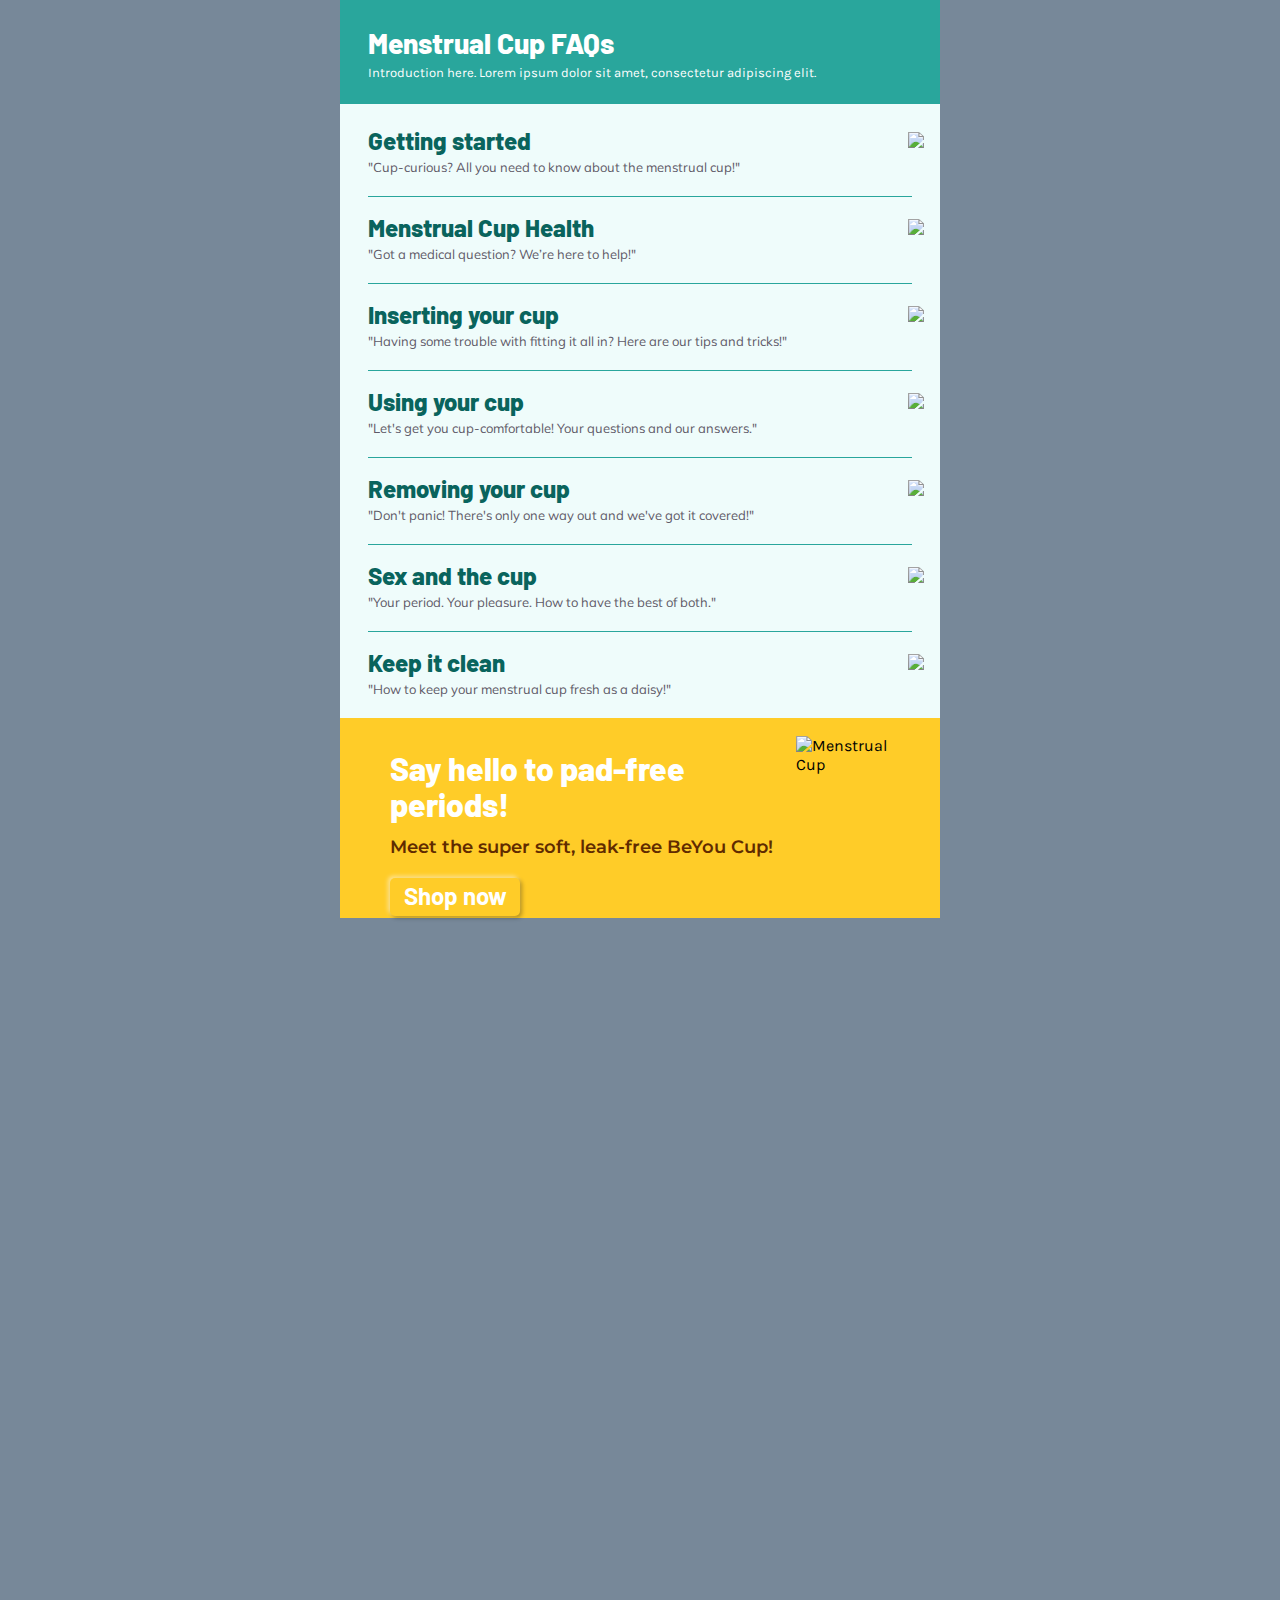
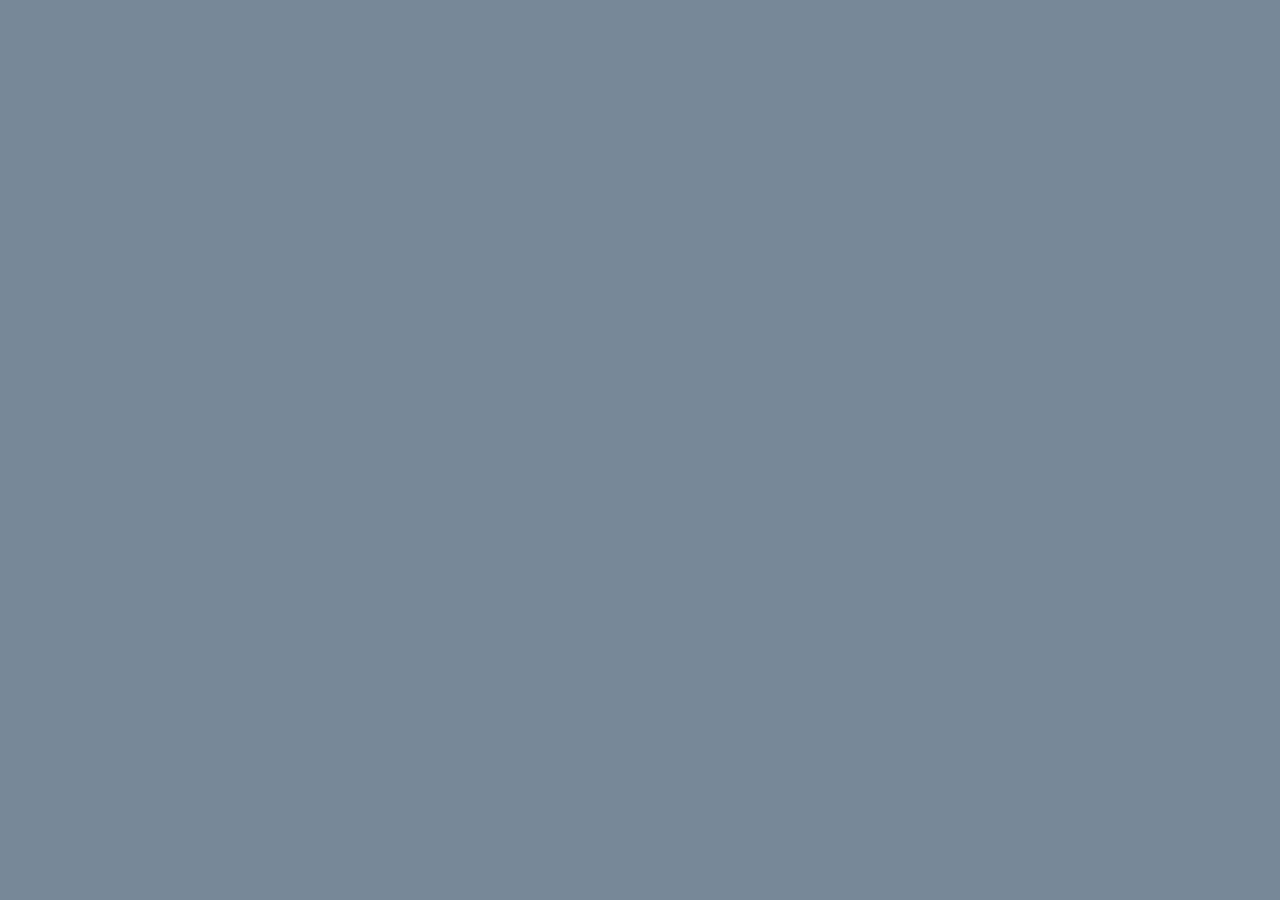
==== commit e738d629: "Update texty bits" ====
--- a/index.html
+++ b/index.html
@@ -236,7 +236,7 @@
 										<div class="cup-product-container">
 											<div class="product-text-container">
 												<h5>Say hello to pad-free periods!</h5>
-												<p>Lorem ipsum dolor sit amet, consectetur adipiscing elit.</p>
+												<p>Meet the super soft, leak-free BeYou Cup!</p>
 												<div class="btn-shop-now">Shop now</div>
 
 											</div>
@@ -412,7 +412,7 @@
 										<div class="cup-product-container">
 											<div class="product-text-container">
 												<h5>Say hello to pad-free periods!</h5>
-												<p>Lorem ipsum dolor sit amet, consectetur adipiscing elit.</p>
+												<p>Meet the super soft, leak-free BeYou Cup!</p>
 												<div class="btn-shop-now">Shop now</div>
 
 											</div>
@@ -579,7 +579,7 @@
 										<div class="cup-product-container">
 											<div class="product-text-container">
 												<h5>Say hello to pad-free periods!</h5>
-												<p>Lorem ipsum dolor sit amet, consectetur adipiscing elit.</p>
+												<p>Meet the super soft, leak-free BeYou Cup!</p>
 												<div class="btn-shop-now">Shop now</div>
 
 											</div>
@@ -757,7 +757,7 @@
 										<div class="cup-product-container">
 											<div class="product-text-container">
 												<h5>Say hello to pad-free periods!</h5>
-												<p>Lorem ipsum dolor sit amet, consectetur adipiscing elit.</p>
+												<p>Meet the super soft, leak-free BeYou Cup!</p>
 												<div class="btn-shop-now">Shop now</div>
 
 											</div>
@@ -907,7 +907,7 @@
 										<div class="cup-product-container">
 											<div class="product-text-container">
 												<h5>Say hello to pad-free periods!</h5>
-												<p>Lorem ipsum dolor sit amet, consectetur adipiscing elit.</p>
+												<p>Meet the super soft, leak-free BeYou Cup!</p>
 												<div class="btn-shop-now">Shop now</div>
 
 											</div>
@@ -1059,7 +1059,7 @@
 										<div class="cup-product-container">
 											<div class="product-text-container">
 												<h5>Say hello to pad-free periods!</h5>
-												<p>Lorem ipsum dolor sit amet, consectetur adipiscing elit.</p>
+												<p>Meet the super soft, leak-free BeYou Cup!</p>
 												<div class="btn-shop-now">Shop now</div>
 
 											</div>
@@ -1216,7 +1216,7 @@
 										<div class="cup-product-container">
 											<div class="product-text-container">
 												<h5>Say hello to pad-free periods!</h5>
-												<p>Lorem ipsum dolor sit amet, consectetur adipiscing elit.</p>
+												<p>Meet the super soft, leak-free BeYou Cup!</p>
 												<div class="btn-shop-now">Shop now</div>
 
 											</div>
@@ -1364,7 +1364,7 @@
 										<div class="cup-product-container">
 											<div class="product-text-container">
 												<h5>Say hello to pad-free periods!</h5>
-												<p>Lorem ipsum dolor sit amet, consectetur adipiscing elit.</p>
+												<p>Meet the super soft, leak-free BeYou Cup!</p>
 												<div class="btn-shop-now">Shop now</div>
 
 											</div>
@@ -1509,7 +1509,7 @@
 										<div class="cup-product-container">
 											<div class="product-text-container">
 												<h5>Say hello to pad-free periods!</h5>
-												<p>Lorem ipsum dolor sit amet, consectetur adipiscing elit.</p>
+												<p>Meet the super soft, leak-free BeYou Cup!</p>
 												<div class="btn-shop-now">Shop now</div>
 
 											</div>
@@ -1662,7 +1662,7 @@
 										<div class="cup-product-container">
 											<div class="product-text-container">
 												<h5>Say hello to pad-free periods!</h5>
-												<p>Lorem ipsum dolor sit amet, consectetur adipiscing elit.</p>
+												<p>Meet the super soft, leak-free BeYou Cup!</p>
 												<div class="btn-shop-now">Shop now</div>
 
 											</div>
@@ -1681,7 +1681,7 @@
 								<div class="cup-product-container">
 									<div class="product-text-container">
 										<h5>Say hello to pad-free periods!</h5>
-										<p>Lorem ipsum dolor sit amet, consectetur adipiscing elit.</p>
+										<p>Meet the super soft, leak-free BeYou Cup!</p>
 										<div class="btn-shop-now">Shop now</div>
 
 									</div>
@@ -1858,7 +1858,7 @@
 										<div class="cup-product-container">
 											<div class="product-text-container">
 												<h5>Say hello to pad-free periods!</h5>
-												<p>Lorem ipsum dolor sit amet, consectetur adipiscing elit.</p>
+												<p>Meet the super soft, leak-free BeYou Cup!</p>
 												<div class="btn-shop-now">Shop now</div>
 
 											</div>
@@ -2019,7 +2019,7 @@
 										<div class="cup-product-container">
 											<div class="product-text-container">
 												<h5>Say hello to pad-free periods!</h5>
-												<p>Lorem ipsum dolor sit amet, consectetur adipiscing elit.</p>
+												<p>Meet the super soft, leak-free BeYou Cup!</p>
 												<div class="btn-shop-now">Shop now</div>
 
 											</div>
@@ -2167,7 +2167,7 @@
 										<div class="cup-product-container">
 											<div class="product-text-container">
 												<h5>Say hello to pad-free periods!</h5>
-												<p>Lorem ipsum dolor sit amet, consectetur adipiscing elit.</p>
+												<p>Meet the super soft, leak-free BeYou Cup!</p>
 												<div class="btn-shop-now">Shop now</div>
 
 											</div>
@@ -2310,7 +2310,7 @@
 										<div class="cup-product-container">
 											<div class="product-text-container">
 												<h5>Say hello to pad-free periods!</h5>
-												<p>Lorem ipsum dolor sit amet, consectetur adipiscing elit.</p>
+												<p>Meet the super soft, leak-free BeYou Cup!</p>
 												<div class="btn-shop-now">Shop now</div>
 
 											</div>
@@ -2453,7 +2453,7 @@
 										<div class="cup-product-container">
 											<div class="product-text-container">
 												<h5>Say hello to pad-free periods!</h5>
-												<p>Lorem ipsum dolor sit amet, consectetur adipiscing elit.</p>
+												<p>Meet the super soft, leak-free BeYou Cup!</p>
 												<div class="btn-shop-now">Shop now</div>
 
 											</div>
@@ -2470,7 +2470,7 @@
 								<div class="cup-product-container">
 									<div class="product-text-container">
 										<h5>Say hello to pad-free periods!</h5>
-										<p>Lorem ipsum dolor sit amet, consectetur adipiscing elit.</p>
+										<p>Meet the super soft, leak-free BeYou Cup!</p>
 										<div class="btn-shop-now">Shop now</div>
 
 									</div>
@@ -2591,7 +2591,7 @@
 						<div class="cup-product-container">
 							<div class="product-text-container">
 								<h5>Say hello to pad-free periods!</h5>
-								<p>Lorem ipsum dolor sit amet, consectetur adipiscing elit.</p>
+								<p>Meet the super soft, leak-free BeYou Cup!</p>
 								<div class="btn-shop-now">Shop now</div>
 
 							</div>
--- a/static/css/page.css
+++ b/static/css/page.css
@@ -192,7 +192,7 @@
 
 .menstrual-cup-search-page .d-1-container .d-1-container-inner .d-1-icon-wrapper img {
   height: 32px;
-  padding-left: 20px;
+  padding-left: 70px;
 }
 
 .menstrual-cup-search-page .d-1-section-title .title-img-container img {
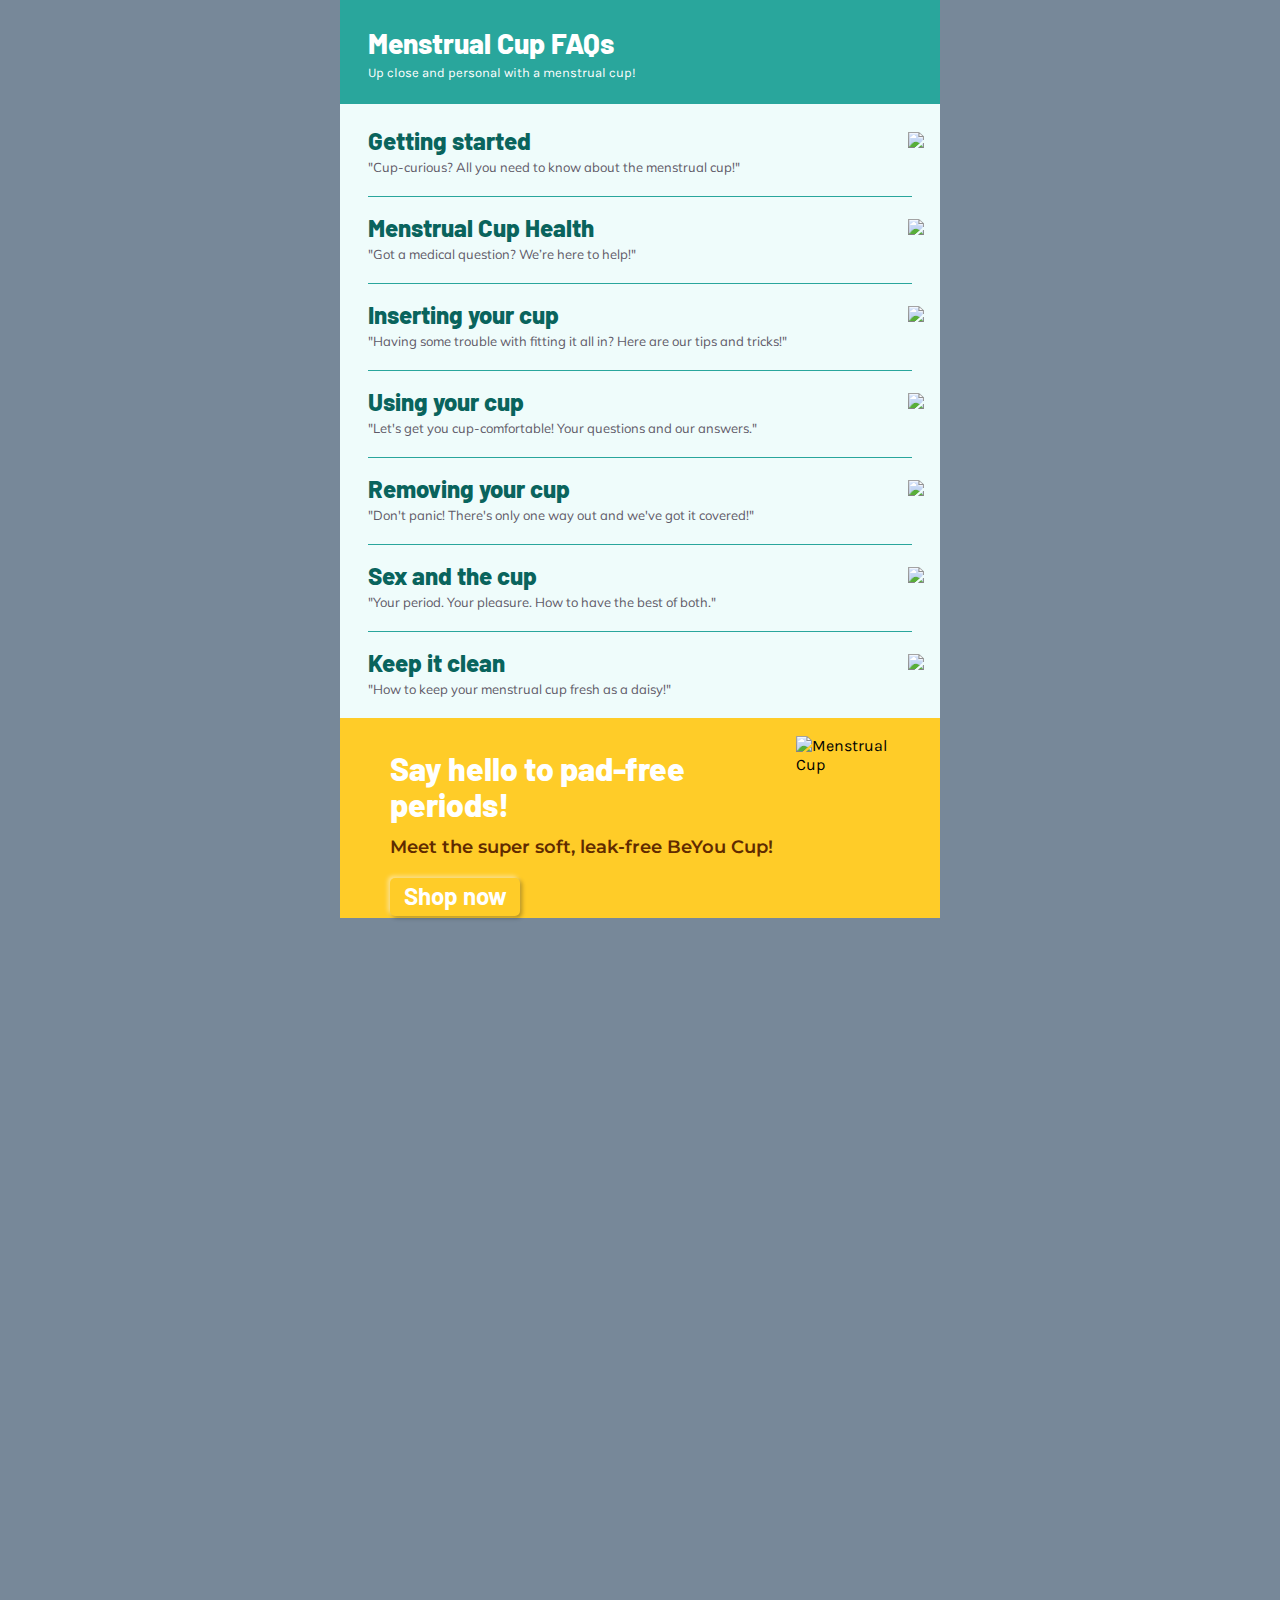
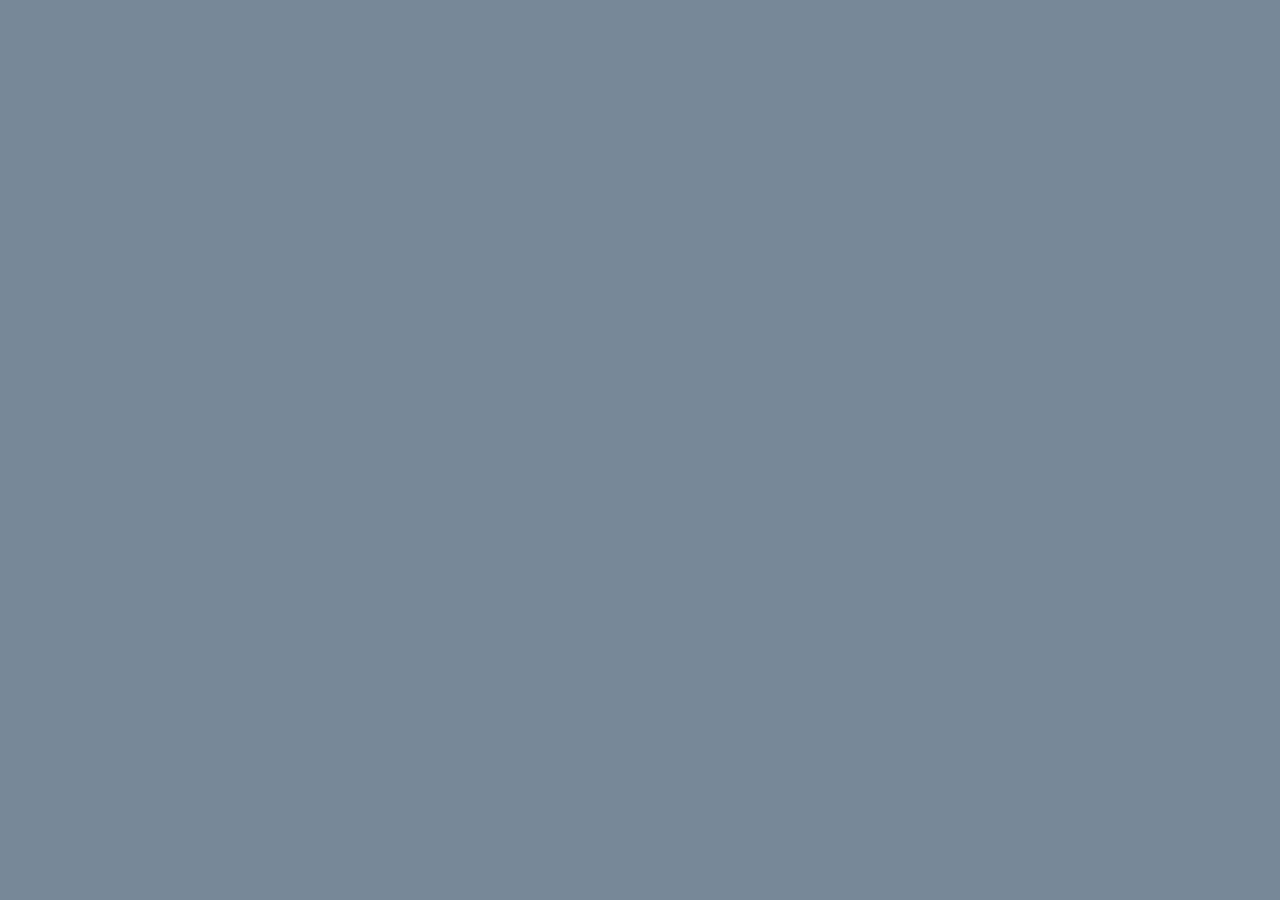
==== commit bc1b49b9: "Add Q85" ====
--- a/index.html
+++ b/index.html
@@ -30,7 +30,7 @@
 							</div>
 							<div class="title-text-container">
 								<h2>Menstrual Cup FAQs</h2>
-								<p>Introduction here. Lorem ipsum dolor sit amet, consectetur adipiscing elit.</p>
+								<p>Up close and personal with a menstrual cup!</p>
 							</div>
 						</div>
 
@@ -2215,13 +2215,7 @@
 										<!-- Answer Content -->
 										<div class="answer-container">
 											<div class="text-container">
-												<p>If you feel safe to use a tampon or menstrual pad, then you’ll be surprised to know that the BeYou menstrual cup is an even safer option. The <a href="https://beyouonline.co.uk/products/menstrual-cup?variant=31607461838921" target="_blank">BeYou Menstrual
-													Cup</a> is not only certified by the Vegan society: it doesn’t contain any chemicals, toxins, BPAs or dyes(we can’t say the same for tampons) and are made from 100% medical-grade silicone. </p>
-											</div>
-
-											<div class="text-container">
-												<p>Medical-grade silicone is tested to be used in medical applications, making sure that it’s not harmful to living tissue and is safe to use inside of your body, if you follow the menstrual cup guide that comes with your BeYou cup :)
-												</p>
+												<p>...</p>
 											</div>
 
 											<div class="share-container">
@@ -2327,7 +2321,7 @@
 									<div class="btn-fwd scroll-up d-2-container-question">
 										<div class="question-container">
 											<div class="question-text">
-												<p>Are Menstrual Cups safe to use?</p>
+												<p>Will using a Menstrual Cup increase or help to lessen my period cramps?</p>
 											</div>
 											<div class="question-icons">
 												<div class="icon-media-type">
@@ -2352,18 +2346,18 @@
 											<div class="back-sub-header">
 												<i class="fas fa-chevron-left"></i><span>Back to <strong>Menstrual Cup Health</strong></span>
 											</div>
-											<h4>Are Menstrual Cups safe to use?</h4>
+											<h4>Will using a Menstrual Cup increase or help to lessen my period cramps?</h4>
 										</div>
 
 										<!-- Answer Content -->
 										<div class="answer-container">
 											<div class="text-container">
-												<p>If you feel safe to use a tampon or menstrual pad, then you’ll be surprised to know that the BeYou menstrual cup is an even safer option. The <a href="https://beyouonline.co.uk/products/menstrual-cup?variant=31607461838921" target="_blank">BeYou Menstrual
-													Cup</a> is not only certified by the Vegan society: it doesn’t contain any chemicals, toxins, BPAs or dyes(we can’t say the same for tampons) and are made from 100% medical-grade silicone. </p>
-											</div>
-
-											<div class="text-container">
-												<p>Medical-grade silicone is tested to be used in medical applications, making sure that it’s not harmful to living tissue and is safe to use inside of your body, if you follow the menstrual cup guide that comes with your BeYou cup :)
+												<p>Your <a href="https://beyouonline.co.uk/products/menstrual-cup?variant=31607461838921" target="_blank">BeYou Menstrual
+													Cup</a> won’t have any actual influence on your period cramps, but you may find that our softer cups won’t irritate your cervix like a tampon does. The BeYou cup is very soft and comfortable, causing cause less friction against your vaginal walls which can ease the pain experienced during your period.</p>
+											</div>
+
+											<div class="text-container">
+												<p>A tampon is also known to make your vagina dry, because it’s not only absorbing your period, but also the natural fluids that your body produces in your vagina. This can leave your vagina feeling quite dry and irritable, especially when you’re placing an object like a tampon inside of you–they can be quite abrasive to your sensitive vagina walls.
 												</p>
 											</div>
 
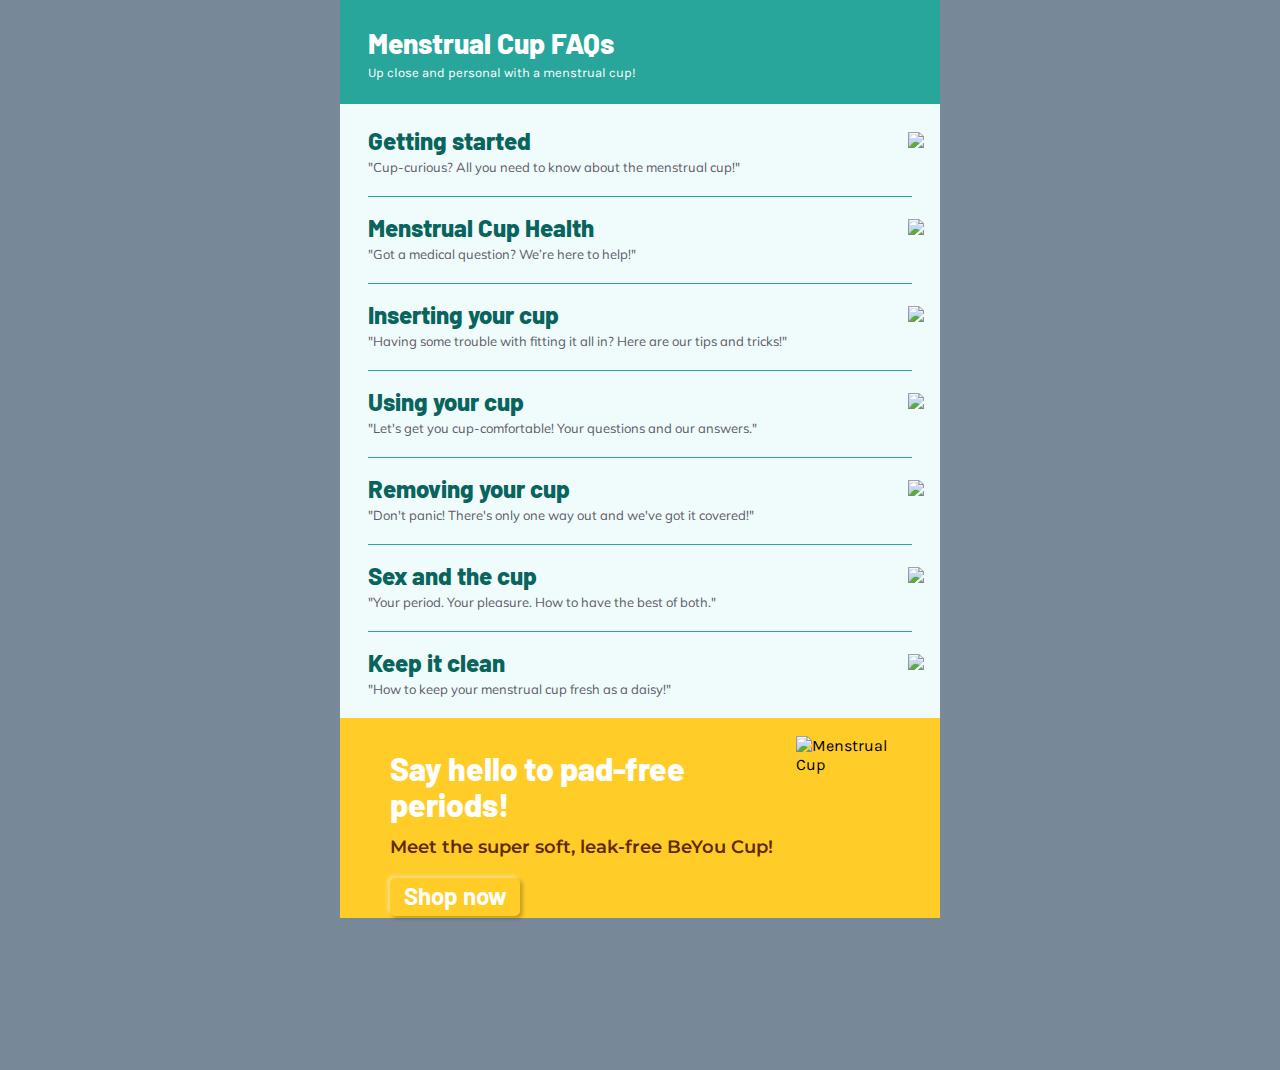
==== commit 10494d60: "Start JSON-LD data file" ====
--- a/index.html
+++ b/index.html
@@ -90,7 +90,7 @@
 									</div>
 
 									<!-- Lower Level - Answer Container -->
-									<div class="depth-three v-hide">
+									<div id="q1" class="depth-three v-hide">
 
 										<!-- Answer Header Section -->
 										<div class="btn-bck scroll-reset d-3-container-back">
@@ -179,60 +179,70 @@
 												</div>
 											</div>
 										</div>
+
+										<!-- Related Questions -->
 										<div class="related-questions-container">
 											<h6>Related Questions</h6>
-											<div class="related-question">
-													<div class="question-container">
-															<div class="question-text">
-																	<p>Is it dangerous if the cup reaches my cervix?</p>
-															</div>
-															<div class="question-icons">
-																	<div class="icon-media-type">
-																			<img src="https://cdn.shopify.com/s/files/1/0004/9659/9091/files/2217_-_Image_Media.svg?v=1602755825"
-																					alt="media icon">
-																	</div>
-																	<div class="icon-arrow">
-																			<img src="https://cdn.shopify.com/s/files/1/0004/9659/9091/files/2217_-_Arrow.svg?v=1602755825"
-																					alt="arrow">
-																	</div>
-															</div>
-													</div>
-											</div>
-											<div class="related-question">
-													<div class="question-container">
-															<div class="question-text">
-																	<p>Is it dangerous if the cup reaches my cervix?</p>
-															</div>
-															<div class="question-icons">
-																	<div class="icon-media-type">
-																			<img src="https://cdn.shopify.com/s/files/1/0004/9659/9091/files/2217_-_Image_MediaAsset_4.svg?v=1602755825"
-																					alt="media icon">
-																	</div>
-																	<div class="icon-arrow">
-																			<img src="https://cdn.shopify.com/s/files/1/0004/9659/9091/files/2217_-_Arrow.svg?v=1602755825"
-																					alt="arrow">
-																	</div>
-															</div>
-													</div>
-											</div>
-											<div class="related-question">
-													<div class="question-container">
-															<div class="question-text">
-																	<p>Is it dangerous if the cup reaches my cervix?</p>
-															</div>
-															<div class="question-icons">
-																	<div class="icon-media-type">
-																			<img src="https://cdn.shopify.com/s/files/1/0004/9659/9091/files/2217_-_Video_Media.svg?v=1602755825"
-																					alt="media icon">
-																	</div>
-																	<div class="icon-arrow">
-																			<img src="https://cdn.shopify.com/s/files/1/0004/9659/9091/files/2217_-_Arrow.svg?v=1602755825"
-																					alt="arrow">
-																	</div>
-															</div>
-													</div>
-											</div>
-									</div>
+											<div class="related-question" data-dest="q2">
+												<div class="question-container">
+													<div class="question-text">
+														<p>Why should I choose a Menstrual Cup instead of tampons?</p>
+													</div>
+													<div class="question-icons">
+														<div class="icon-media-type">
+															<img
+																src="https://cdn.shopify.com/s/files/1/0004/9659/9091/files/2217_-_Image_Media.svg?v=1602755825"
+																alt="media icon">
+														</div>
+														<div class="icon-arrow">
+															<img
+																src="https://cdn.shopify.com/s/files/1/0004/9659/9091/files/2217_-_Arrow.svg?v=1602755825"
+																alt="arrow">
+														</div>
+													</div>
+												</div>
+											</div>
+											<div class="related-question" data-dest="q3">
+												<div class="question-container">
+													<div class="question-text">
+														<p>How old do you need to be to try a Menstrual Cup?</p>
+													</div>
+													<div class="question-icons">
+														<div class="icon-media-type">
+															<img
+																src="https://cdn.shopify.com/s/files/1/0004/9659/9091/files/2217_-_Image_Media.svg?v=1602755825"
+																alt="media icon">
+														</div>
+														<div class="icon-arrow">
+															<img
+																src="https://cdn.shopify.com/s/files/1/0004/9659/9091/files/2217_-_Arrow.svg?v=1602755825"
+																alt="arrow">
+														</div>
+													</div>
+												</div>
+											</div>
+											<div class="related-question" data-dest="q4">
+												<div class="question-container">
+													<div class="question-text">
+														<p>Will a Menstrual Cup fit inside my vagina?</p>
+													</div>
+													<div class="question-icons">
+														<div class="icon-media-type">
+															<img
+																src="https://cdn.shopify.com/s/files/1/0004/9659/9091/files/2217_-_Image_Media.svg?v=1602755825"
+																alt="media icon">
+														</div>
+														<div class="icon-arrow">
+															<img
+																src="https://cdn.shopify.com/s/files/1/0004/9659/9091/files/2217_-_Arrow.svg?v=1602755825"
+																alt="arrow">
+														</div>
+													</div>
+												</div>
+											</div>
+										</div>
+
+										<!-- Cup Product -->
 										<div class="cup-product-container">
 											<div class="product-text-container">
 												<h5>Say hello to pad-free periods!</h5>
@@ -271,7 +281,7 @@
 									</div>
 
 									<!-- Lower Level - Answer Container -->
-									<div class="depth-three v-hide">
+									<div id="q2" class="depth-three v-hide">
 
 										<!-- Answer Header Section -->
 										<div class="btn-bck scroll-reset d-3-container-back">
@@ -349,66 +359,70 @@
 												</div>
 											</div>
 										</div>
+
+										<!-- Related Questions -->
 										<div class="related-questions-container">
 											<h6>Related Questions</h6>
-											<div class="related-question">
-												<div class="question-container">
-													<div class="question-text">
-														<p>Is it dangerous if the cup reaches my cervix?</p>
-													</div>
-													<div class="question-icons">
-														<div class="icon-media-type">
-															<img
-																src="https://cdn.shopify.com/s/files/1/0004/9659/9091/files/2217_-_Image_Media.svg?v=1602755825"
-																alt="media icon">
-														</div>
-														<div class="icon-arrow">
-															<img
-																src="https://cdn.shopify.com/s/files/1/0004/9659/9091/files/2217_-_Arrow.svg?v=1602755825"
-																alt="arrow">
-														</div>
-													</div>
-												</div>
-											</div>
-											<div class="related-question">
-												<div class="question-container">
-													<div class="question-text">
-														<p>Is it dangerous if the cup reaches my cervix?</p>
-													</div>
-													<div class="question-icons">
-														<div class="icon-media-type">
-															<img
-																src="https://cdn.shopify.com/s/files/1/0004/9659/9091/files/2217_-_Image_MediaAsset_4.svg?v=1602755825"
-																alt="media icon">
-														</div>
-														<div class="icon-arrow">
-															<img
-																src="https://cdn.shopify.com/s/files/1/0004/9659/9091/files/2217_-_Arrow.svg?v=1602755825"
-																alt="arrow">
-														</div>
-													</div>
-												</div>
-											</div>
-											<div class="related-question">
-												<div class="question-container">
-													<div class="question-text">
-														<p>Is it dangerous if the cup reaches my cervix?</p>
-													</div>
-													<div class="question-icons">
-														<div class="icon-media-type">
-															<img
-																src="https://cdn.shopify.com/s/files/1/0004/9659/9091/files/2217_-_Video_Media.svg?v=1602755825"
-																alt="media icon">
-														</div>
-														<div class="icon-arrow">
-															<img
-																src="https://cdn.shopify.com/s/files/1/0004/9659/9091/files/2217_-_Arrow.svg?v=1602755825"
-																alt="arrow">
-														</div>
-													</div>
-												</div>
-											</div>
-										</div>
+											<div class="related-question" data-dest="q1">
+												<div class="question-container">
+													<div class="question-text">
+														<p>Why should I choose a Menstrual Cup instead of pads?</p>
+													</div>
+													<div class="question-icons">
+														<div class="icon-media-type">
+															<img
+																src="https://cdn.shopify.com/s/files/1/0004/9659/9091/files/2217_-_Image_Media.svg?v=1602755825"
+																alt="media icon">
+														</div>
+														<div class="icon-arrow">
+															<img
+																src="https://cdn.shopify.com/s/files/1/0004/9659/9091/files/2217_-_Arrow.svg?v=1602755825"
+																alt="arrow">
+														</div>
+													</div>
+												</div>
+											</div>
+											<div class="related-question" data-dest="q3">
+												<div class="question-container">
+													<div class="question-text">
+														<p>How old do you need to be to try a Menstrual Cup?</p>
+													</div>
+													<div class="question-icons">
+														<div class="icon-media-type">
+															<img
+																src="https://cdn.shopify.com/s/files/1/0004/9659/9091/files/2217_-_Image_Media.svg?v=1602755825"
+																alt="media icon">
+														</div>
+														<div class="icon-arrow">
+															<img
+																src="https://cdn.shopify.com/s/files/1/0004/9659/9091/files/2217_-_Arrow.svg?v=1602755825"
+																alt="arrow">
+														</div>
+													</div>
+												</div>
+											</div>
+											<div class="related-question" data-dest="q4">
+												<div class="question-container">
+													<div class="question-text">
+														<p>Will a Menstrual Cup fit inside my vagina?</p>
+													</div>
+													<div class="question-icons">
+														<div class="icon-media-type">
+															<img
+																src="https://cdn.shopify.com/s/files/1/0004/9659/9091/files/2217_-_Image_Media.svg?v=1602755825"
+																alt="media icon">
+														</div>
+														<div class="icon-arrow">
+															<img
+																src="https://cdn.shopify.com/s/files/1/0004/9659/9091/files/2217_-_Arrow.svg?v=1602755825"
+																alt="arrow">
+														</div>
+													</div>
+												</div>
+											</div>
+										</div>
+
+										<!-- Cup Product -->
 										<div class="cup-product-container">
 											<div class="product-text-container">
 												<h5>Say hello to pad-free periods!</h5>
@@ -447,7 +461,7 @@
 									</div>
 
 									<!-- Lower Level - Answer Container -->
-									<div class="depth-three v-hide">
+									<div id="q3" class="depth-three v-hide">
 
 										<!-- Answer Header Section -->
 										<div class="btn-bck scroll-reset d-3-container-back">
@@ -516,66 +530,70 @@
 												</div>
 											</div>
 										</div>
+
+										<!-- Related Questions -->
 										<div class="related-questions-container">
 											<h6>Related Questions</h6>
-											<div class="related-question">
-												<div class="question-container">
-													<div class="question-text">
-														<p>Is it dangerous if the cup reaches my cervix?</p>
-													</div>
-													<div class="question-icons">
-														<div class="icon-media-type">
-															<img
-																src="https://cdn.shopify.com/s/files/1/0004/9659/9091/files/2217_-_Image_Media.svg?v=1602755825"
-																alt="media icon">
-														</div>
-														<div class="icon-arrow">
-															<img
-																src="https://cdn.shopify.com/s/files/1/0004/9659/9091/files/2217_-_Arrow.svg?v=1602755825"
-																alt="arrow">
-														</div>
-													</div>
-												</div>
-											</div>
-											<div class="related-question">
-												<div class="question-container">
-													<div class="question-text">
-														<p>Is it dangerous if the cup reaches my cervix?</p>
-													</div>
-													<div class="question-icons">
-														<div class="icon-media-type">
-															<img
-																src="https://cdn.shopify.com/s/files/1/0004/9659/9091/files/2217_-_Image_MediaAsset_4.svg?v=1602755825"
-																alt="media icon">
-														</div>
-														<div class="icon-arrow">
-															<img
-																src="https://cdn.shopify.com/s/files/1/0004/9659/9091/files/2217_-_Arrow.svg?v=1602755825"
-																alt="arrow">
-														</div>
-													</div>
-												</div>
-											</div>
-											<div class="related-question">
-												<div class="question-container">
-													<div class="question-text">
-														<p>Is it dangerous if the cup reaches my cervix?</p>
-													</div>
-													<div class="question-icons">
-														<div class="icon-media-type">
-															<img
-																src="https://cdn.shopify.com/s/files/1/0004/9659/9091/files/2217_-_Video_Media.svg?v=1602755825"
-																alt="media icon">
-														</div>
-														<div class="icon-arrow">
-															<img
-																src="https://cdn.shopify.com/s/files/1/0004/9659/9091/files/2217_-_Arrow.svg?v=1602755825"
-																alt="arrow">
-														</div>
-													</div>
-												</div>
-											</div>
-										</div>
+											<div class="related-question" data-dest="q2">
+												<div class="question-container">
+													<div class="question-text">
+														<p>Why should I choose a Menstrual Cup instead of tampons?</p>
+													</div>
+													<div class="question-icons">
+														<div class="icon-media-type">
+															<img
+																src="https://cdn.shopify.com/s/files/1/0004/9659/9091/files/2217_-_Image_Media.svg?v=1602755825"
+																alt="media icon">
+														</div>
+														<div class="icon-arrow">
+															<img
+																src="https://cdn.shopify.com/s/files/1/0004/9659/9091/files/2217_-_Arrow.svg?v=1602755825"
+																alt="arrow">
+														</div>
+													</div>
+												</div>
+											</div>
+											<div class="related-question" data-dest="q1">
+												<div class="question-container">
+													<div class="question-text">
+														<p>Why should I choose a Menstrual Cup instead of pads?</p>
+													</div>
+													<div class="question-icons">
+														<div class="icon-media-type">
+															<img
+																src="https://cdn.shopify.com/s/files/1/0004/9659/9091/files/2217_-_Image_Media.svg?v=1602755825"
+																alt="media icon">
+														</div>
+														<div class="icon-arrow">
+															<img
+																src="https://cdn.shopify.com/s/files/1/0004/9659/9091/files/2217_-_Arrow.svg?v=1602755825"
+																alt="arrow">
+														</div>
+													</div>
+												</div>
+											</div>
+											<div class="related-question" data-dest="q4">
+												<div class="question-container">
+													<div class="question-text">
+														<p>Will a Menstrual Cup fit inside my vagina?</p>
+													</div>
+													<div class="question-icons">
+														<div class="icon-media-type">
+															<img
+																src="https://cdn.shopify.com/s/files/1/0004/9659/9091/files/2217_-_Image_Media.svg?v=1602755825"
+																alt="media icon">
+														</div>
+														<div class="icon-arrow">
+															<img
+																src="https://cdn.shopify.com/s/files/1/0004/9659/9091/files/2217_-_Arrow.svg?v=1602755825"
+																alt="arrow">
+														</div>
+													</div>
+												</div>
+											</div>
+										</div>
+
+										<!-- Cup Product -->
 										<div class="cup-product-container">
 											<div class="product-text-container">
 												<h5>Say hello to pad-free periods!</h5>
@@ -614,7 +632,7 @@
 									</div>
 
 									<!-- Lower Level - Answer Container -->
-									<div class="depth-three v-hide">
+									<div id="q4" class="depth-three v-hide">
 
 										<!-- Answer Header Section -->
 										<div class="btn-bck scroll-reset d-3-container-back">
@@ -694,66 +712,70 @@
 												</div>
 											</div>
 										</div>
+
+										<!-- Related Questions -->
 										<div class="related-questions-container">
 											<h6>Related Questions</h6>
-											<div class="related-question">
-												<div class="question-container">
-													<div class="question-text">
-														<p>Is it dangerous if the cup reaches my cervix?</p>
-													</div>
-													<div class="question-icons">
-														<div class="icon-media-type">
-															<img
-																src="https://cdn.shopify.com/s/files/1/0004/9659/9091/files/2217_-_Image_Media.svg?v=1602755825"
-																alt="media icon">
-														</div>
-														<div class="icon-arrow">
-															<img
-																src="https://cdn.shopify.com/s/files/1/0004/9659/9091/files/2217_-_Arrow.svg?v=1602755825"
-																alt="arrow">
-														</div>
-													</div>
-												</div>
-											</div>
-											<div class="related-question">
-												<div class="question-container">
-													<div class="question-text">
-														<p>Is it dangerous if the cup reaches my cervix?</p>
-													</div>
-													<div class="question-icons">
-														<div class="icon-media-type">
-															<img
-																src="https://cdn.shopify.com/s/files/1/0004/9659/9091/files/2217_-_Image_MediaAsset_4.svg?v=1602755825"
-																alt="media icon">
-														</div>
-														<div class="icon-arrow">
-															<img
-																src="https://cdn.shopify.com/s/files/1/0004/9659/9091/files/2217_-_Arrow.svg?v=1602755825"
-																alt="arrow">
-														</div>
-													</div>
-												</div>
-											</div>
-											<div class="related-question">
-												<div class="question-container">
-													<div class="question-text">
-														<p>Is it dangerous if the cup reaches my cervix?</p>
-													</div>
-													<div class="question-icons">
-														<div class="icon-media-type">
-															<img
-																src="https://cdn.shopify.com/s/files/1/0004/9659/9091/files/2217_-_Video_Media.svg?v=1602755825"
-																alt="media icon">
-														</div>
-														<div class="icon-arrow">
-															<img
-																src="https://cdn.shopify.com/s/files/1/0004/9659/9091/files/2217_-_Arrow.svg?v=1602755825"
-																alt="arrow">
-														</div>
-													</div>
-												</div>
-											</div>
-										</div>
+											<div class="related-question" data-dest="q1">
+												<div class="question-container">
+													<div class="question-text">
+														<p>Why should I choose a Menstrual Cup instead of pads?</p>
+													</div>
+													<div class="question-icons">
+														<div class="icon-media-type">
+															<img
+																src="https://cdn.shopify.com/s/files/1/0004/9659/9091/files/2217_-_Image_Media.svg?v=1602755825"
+																alt="media icon">
+														</div>
+														<div class="icon-arrow">
+															<img
+																src="https://cdn.shopify.com/s/files/1/0004/9659/9091/files/2217_-_Arrow.svg?v=1602755825"
+																alt="arrow">
+														</div>
+													</div>
+												</div>
+											</div>
+											<div class="related-question" data-dest="q2">
+												<div class="question-container">
+													<div class="question-text">
+														<p>Why should I choose a Menstrual Cup instead of tampons?</p>
+													</div>
+													<div class="question-icons">
+														<div class="icon-media-type">
+															<img
+																src="https://cdn.shopify.com/s/files/1/0004/9659/9091/files/2217_-_Image_Media.svg?v=1602755825"
+																alt="media icon">
+														</div>
+														<div class="icon-arrow">
+															<img
+																src="https://cdn.shopify.com/s/files/1/0004/9659/9091/files/2217_-_Arrow.svg?v=1602755825"
+																alt="arrow">
+														</div>
+													</div>
+												</div>
+											</div>
+											<div class="related-question" data-dest="q3">
+												<div class="question-container">
+													<div class="question-text">
+														<p>How old do you need to be to try a Menstrual Cup?</p>
+													</div>
+													<div class="question-icons">
+														<div class="icon-media-type">
+															<img
+																src="https://cdn.shopify.com/s/files/1/0004/9659/9091/files/2217_-_Image_Media.svg?v=1602755825"
+																alt="media icon">
+														</div>
+														<div class="icon-arrow">
+															<img
+																src="https://cdn.shopify.com/s/files/1/0004/9659/9091/files/2217_-_Arrow.svg?v=1602755825"
+																alt="arrow">
+														</div>
+													</div>
+												</div>
+											</div>
+										</div>
+
+										<!-- Cup Product -->
 										<div class="cup-product-container">
 											<div class="product-text-container">
 												<h5>Say hello to pad-free periods!</h5>
@@ -792,7 +814,7 @@
 									</div>
 
 									<!-- Lower Level - Answer Container -->
-									<div class="depth-three v-hide">
+									<div id="q5" class="depth-three v-hide">
 
 										<!-- Answer Header Section -->
 										<div class="btn-bck scroll-reset d-3-container-back">
@@ -844,66 +866,70 @@
 												</div>
 											</div>
 										</div>
+
+										<!-- Related Questions -->
 										<div class="related-questions-container">
 											<h6>Related Questions</h6>
-											<div class="related-question">
-												<div class="question-container">
-													<div class="question-text">
-														<p>Is it dangerous if the cup reaches my cervix?</p>
-													</div>
-													<div class="question-icons">
-														<div class="icon-media-type">
-															<img
-																src="https://cdn.shopify.com/s/files/1/0004/9659/9091/files/2217_-_Image_Media.svg?v=1602755825"
-																alt="media icon">
-														</div>
-														<div class="icon-arrow">
-															<img
-																src="https://cdn.shopify.com/s/files/1/0004/9659/9091/files/2217_-_Arrow.svg?v=1602755825"
-																alt="arrow">
-														</div>
-													</div>
-												</div>
-											</div>
-											<div class="related-question">
-												<div class="question-container">
-													<div class="question-text">
-														<p>Is it dangerous if the cup reaches my cervix?</p>
-													</div>
-													<div class="question-icons">
-														<div class="icon-media-type">
-															<img
-																src="https://cdn.shopify.com/s/files/1/0004/9659/9091/files/2217_-_Image_MediaAsset_4.svg?v=1602755825"
-																alt="media icon">
-														</div>
-														<div class="icon-arrow">
-															<img
-																src="https://cdn.shopify.com/s/files/1/0004/9659/9091/files/2217_-_Arrow.svg?v=1602755825"
-																alt="arrow">
-														</div>
-													</div>
-												</div>
-											</div>
-											<div class="related-question">
-												<div class="question-container">
-													<div class="question-text">
-														<p>Is it dangerous if the cup reaches my cervix?</p>
-													</div>
-													<div class="question-icons">
-														<div class="icon-media-type">
-															<img
-																src="https://cdn.shopify.com/s/files/1/0004/9659/9091/files/2217_-_Video_Media.svg?v=1602755825"
-																alt="media icon">
-														</div>
-														<div class="icon-arrow">
-															<img
-																src="https://cdn.shopify.com/s/files/1/0004/9659/9091/files/2217_-_Arrow.svg?v=1602755825"
-																alt="arrow">
-														</div>
-													</div>
-												</div>
-											</div>
-										</div>
+											<div class="related-question" data-dest="q1">
+												<div class="question-container">
+													<div class="question-text">
+														<p>Why should I choose a Menstrual Cup instead of pads?</p>
+													</div>
+													<div class="question-icons">
+														<div class="icon-media-type">
+															<img
+																src="https://cdn.shopify.com/s/files/1/0004/9659/9091/files/2217_-_Image_Media.svg?v=1602755825"
+																alt="media icon">
+														</div>
+														<div class="icon-arrow">
+															<img
+																src="https://cdn.shopify.com/s/files/1/0004/9659/9091/files/2217_-_Arrow.svg?v=1602755825"
+																alt="arrow">
+														</div>
+													</div>
+												</div>
+											</div>
+											<div class="related-question" data-dest="q2">
+												<div class="question-container">
+													<div class="question-text">
+														<p>Why should I choose a Menstrual Cup instead of tampons?</p>
+													</div>
+													<div class="question-icons">
+														<div class="icon-media-type">
+															<img
+																src="https://cdn.shopify.com/s/files/1/0004/9659/9091/files/2217_-_Image_Media.svg?v=1602755825"
+																alt="media icon">
+														</div>
+														<div class="icon-arrow">
+															<img
+																src="https://cdn.shopify.com/s/files/1/0004/9659/9091/files/2217_-_Arrow.svg?v=1602755825"
+																alt="arrow">
+														</div>
+													</div>
+												</div>
+											</div>
+											<div class="related-question" data-dest="q3">
+												<div class="question-container">
+													<div class="question-text">
+														<p>How old do you need to be to try a Menstrual Cup?</p>
+													</div>
+													<div class="question-icons">
+														<div class="icon-media-type">
+															<img
+																src="https://cdn.shopify.com/s/files/1/0004/9659/9091/files/2217_-_Image_Media.svg?v=1602755825"
+																alt="media icon">
+														</div>
+														<div class="icon-arrow">
+															<img
+																src="https://cdn.shopify.com/s/files/1/0004/9659/9091/files/2217_-_Arrow.svg?v=1602755825"
+																alt="arrow">
+														</div>
+													</div>
+												</div>
+											</div>
+										</div>
+
+										<!-- Cup Product -->
 										<div class="cup-product-container">
 											<div class="product-text-container">
 												<h5>Say hello to pad-free periods!</h5>
@@ -942,7 +968,7 @@
 									</div>
 
 									<!-- Lower Level - Answer Container -->
-									<div class="depth-three v-hide">
+									<div id="q6" class="depth-three v-hide">
 
 										<!-- Answer Header Section -->
 										<div class="btn-bck scroll-reset d-3-container-back">
@@ -996,66 +1022,70 @@
 												</div>
 											</div>
 										</div>
+
+										<!-- Related Questions -->
 										<div class="related-questions-container">
 											<h6>Related Questions</h6>
-											<div class="related-question">
-												<div class="question-container">
-													<div class="question-text">
-														<p>Is it dangerous if the cup reaches my cervix?</p>
-													</div>
-													<div class="question-icons">
-														<div class="icon-media-type">
-															<img
-																src="https://cdn.shopify.com/s/files/1/0004/9659/9091/files/2217_-_Image_Media.svg?v=1602755825"
-																alt="media icon">
-														</div>
-														<div class="icon-arrow">
-															<img
-																src="https://cdn.shopify.com/s/files/1/0004/9659/9091/files/2217_-_Arrow.svg?v=1602755825"
-																alt="arrow">
-														</div>
-													</div>
-												</div>
-											</div>
-											<div class="related-question">
-												<div class="question-container">
-													<div class="question-text">
-														<p>Is it dangerous if the cup reaches my cervix?</p>
-													</div>
-													<div class="question-icons">
-														<div class="icon-media-type">
-															<img
-																src="https://cdn.shopify.com/s/files/1/0004/9659/9091/files/2217_-_Image_MediaAsset_4.svg?v=1602755825"
-																alt="media icon">
-														</div>
-														<div class="icon-arrow">
-															<img
-																src="https://cdn.shopify.com/s/files/1/0004/9659/9091/files/2217_-_Arrow.svg?v=1602755825"
-																alt="arrow">
-														</div>
-													</div>
-												</div>
-											</div>
-											<div class="related-question">
-												<div class="question-container">
-													<div class="question-text">
-														<p>Is it dangerous if the cup reaches my cervix?</p>
-													</div>
-													<div class="question-icons">
-														<div class="icon-media-type">
-															<img
-																src="https://cdn.shopify.com/s/files/1/0004/9659/9091/files/2217_-_Video_Media.svg?v=1602755825"
-																alt="media icon">
-														</div>
-														<div class="icon-arrow">
-															<img
-																src="https://cdn.shopify.com/s/files/1/0004/9659/9091/files/2217_-_Arrow.svg?v=1602755825"
-																alt="arrow">
-														</div>
-													</div>
-												</div>
-											</div>
-										</div>
+											<div class="related-question" data-dest="q1">
+												<div class="question-container">
+													<div class="question-text">
+														<p>Why should I choose a Menstrual Cup instead of pads?</p>
+													</div>
+													<div class="question-icons">
+														<div class="icon-media-type">
+															<img
+																src="https://cdn.shopify.com/s/files/1/0004/9659/9091/files/2217_-_Image_Media.svg?v=1602755825"
+																alt="media icon">
+														</div>
+														<div class="icon-arrow">
+															<img
+																src="https://cdn.shopify.com/s/files/1/0004/9659/9091/files/2217_-_Arrow.svg?v=1602755825"
+																alt="arrow">
+														</div>
+													</div>
+												</div>
+											</div>
+											<div class="related-question" data-dest="q2">
+												<div class="question-container">
+													<div class="question-text">
+														<p>Why should I choose a Menstrual Cup instead of tampons?</p>
+													</div>
+													<div class="question-icons">
+														<div class="icon-media-type">
+															<img
+																src="https://cdn.shopify.com/s/files/1/0004/9659/9091/files/2217_-_Image_Media.svg?v=1602755825"
+																alt="media icon">
+														</div>
+														<div class="icon-arrow">
+															<img
+																src="https://cdn.shopify.com/s/files/1/0004/9659/9091/files/2217_-_Arrow.svg?v=1602755825"
+																alt="arrow">
+														</div>
+													</div>
+												</div>
+											</div>
+											<div class="related-question" data-dest="q3">
+												<div class="question-container">
+													<div class="question-text">
+														<p>How old do you need to be to try a Menstrual Cup?</p>
+													</div>
+													<div class="question-icons">
+														<div class="icon-media-type">
+															<img
+																src="https://cdn.shopify.com/s/files/1/0004/9659/9091/files/2217_-_Image_Media.svg?v=1602755825"
+																alt="media icon">
+														</div>
+														<div class="icon-arrow">
+															<img
+																src="https://cdn.shopify.com/s/files/1/0004/9659/9091/files/2217_-_Arrow.svg?v=1602755825"
+																alt="arrow">
+														</div>
+													</div>
+												</div>
+											</div>
+										</div>
+
+										<!-- Cup Product -->
 										<div class="cup-product-container">
 											<div class="product-text-container">
 												<h5>Say hello to pad-free periods!</h5>
@@ -1094,7 +1124,7 @@
 									</div>
 
 									<!-- Lower Level - Answer Container -->
-									<div class="depth-three v-hide">
+									<div id="q7" class="depth-three v-hide">
 
 										<!-- Answer Header Section -->
 										<div class="btn-bck scroll-reset d-3-container-back">
@@ -1153,66 +1183,70 @@
 												</div>
 											</div>
 										</div>
+
+										<!-- Related Questions -->
 										<div class="related-questions-container">
 											<h6>Related Questions</h6>
-											<div class="related-question">
-												<div class="question-container">
-													<div class="question-text">
-														<p>Is it dangerous if the cup reaches my cervix?</p>
-													</div>
-													<div class="question-icons">
-														<div class="icon-media-type">
-															<img
-																src="https://cdn.shopify.com/s/files/1/0004/9659/9091/files/2217_-_Image_Media.svg?v=1602755825"
-																alt="media icon">
-														</div>
-														<div class="icon-arrow">
-															<img
-																src="https://cdn.shopify.com/s/files/1/0004/9659/9091/files/2217_-_Arrow.svg?v=1602755825"
-																alt="arrow">
-														</div>
-													</div>
-												</div>
-											</div>
-											<div class="related-question">
-												<div class="question-container">
-													<div class="question-text">
-														<p>Is it dangerous if the cup reaches my cervix?</p>
-													</div>
-													<div class="question-icons">
-														<div class="icon-media-type">
-															<img
-																src="https://cdn.shopify.com/s/files/1/0004/9659/9091/files/2217_-_Image_MediaAsset_4.svg?v=1602755825"
-																alt="media icon">
-														</div>
-														<div class="icon-arrow">
-															<img
-																src="https://cdn.shopify.com/s/files/1/0004/9659/9091/files/2217_-_Arrow.svg?v=1602755825"
-																alt="arrow">
-														</div>
-													</div>
-												</div>
-											</div>
-											<div class="related-question">
-												<div class="question-container">
-													<div class="question-text">
-														<p>Is it dangerous if the cup reaches my cervix?</p>
-													</div>
-													<div class="question-icons">
-														<div class="icon-media-type">
-															<img
-																src="https://cdn.shopify.com/s/files/1/0004/9659/9091/files/2217_-_Video_Media.svg?v=1602755825"
-																alt="media icon">
-														</div>
-														<div class="icon-arrow">
-															<img
-																src="https://cdn.shopify.com/s/files/1/0004/9659/9091/files/2217_-_Arrow.svg?v=1602755825"
-																alt="arrow">
-														</div>
-													</div>
-												</div>
-											</div>
-										</div>
+											<div class="related-question" data-dest="q1">
+												<div class="question-container">
+													<div class="question-text">
+														<p>Why should I choose a Menstrual Cup instead of pads?</p>
+													</div>
+													<div class="question-icons">
+														<div class="icon-media-type">
+															<img
+																src="https://cdn.shopify.com/s/files/1/0004/9659/9091/files/2217_-_Image_Media.svg?v=1602755825"
+																alt="media icon">
+														</div>
+														<div class="icon-arrow">
+															<img
+																src="https://cdn.shopify.com/s/files/1/0004/9659/9091/files/2217_-_Arrow.svg?v=1602755825"
+																alt="arrow">
+														</div>
+													</div>
+												</div>
+											</div>
+											<div class="related-question" data-dest="q2">
+												<div class="question-container">
+													<div class="question-text">
+														<p>Why should I choose a Menstrual Cup instead of tampons?</p>
+													</div>
+													<div class="question-icons">
+														<div class="icon-media-type">
+															<img
+																src="https://cdn.shopify.com/s/files/1/0004/9659/9091/files/2217_-_Image_Media.svg?v=1602755825"
+																alt="media icon">
+														</div>
+														<div class="icon-arrow">
+															<img
+																src="https://cdn.shopify.com/s/files/1/0004/9659/9091/files/2217_-_Arrow.svg?v=1602755825"
+																alt="arrow">
+														</div>
+													</div>
+												</div>
+											</div>
+											<div class="related-question" data-dest="q3">
+												<div class="question-container">
+													<div class="question-text">
+														<p>How old do you need to be to try a Menstrual Cup?</p>
+													</div>
+													<div class="question-icons">
+														<div class="icon-media-type">
+															<img
+																src="https://cdn.shopify.com/s/files/1/0004/9659/9091/files/2217_-_Image_Media.svg?v=1602755825"
+																alt="media icon">
+														</div>
+														<div class="icon-arrow">
+															<img
+																src="https://cdn.shopify.com/s/files/1/0004/9659/9091/files/2217_-_Arrow.svg?v=1602755825"
+																alt="arrow">
+														</div>
+													</div>
+												</div>
+											</div>
+										</div>
+
+										<!-- Cup Product -->
 										<div class="cup-product-container">
 											<div class="product-text-container">
 												<h5>Say hello to pad-free periods!</h5>
@@ -1251,7 +1285,7 @@
 									</div>
 
 									<!-- Lower Level - Answer Container -->
-									<div class="depth-three v-hide">
+									<div id="q8" class="depth-three v-hide">
 
 										<!-- Answer Header Section -->
 										<div class="btn-bck scroll-reset d-3-container-back">
@@ -1301,66 +1335,70 @@
 												</div>
 											</div>
 										</div>
+
+										<!-- Related Questions -->
 										<div class="related-questions-container">
 											<h6>Related Questions</h6>
-											<div class="related-question">
-												<div class="question-container">
-													<div class="question-text">
-														<p>Is it dangerous if the cup reaches my cervix?</p>
-													</div>
-													<div class="question-icons">
-														<div class="icon-media-type">
-															<img
-																src="https://cdn.shopify.com/s/files/1/0004/9659/9091/files/2217_-_Image_Media.svg?v=1602755825"
-																alt="media icon">
-														</div>
-														<div class="icon-arrow">
-															<img
-																src="https://cdn.shopify.com/s/files/1/0004/9659/9091/files/2217_-_Arrow.svg?v=1602755825"
-																alt="arrow">
-														</div>
-													</div>
-												</div>
-											</div>
-											<div class="related-question">
-												<div class="question-container">
-													<div class="question-text">
-														<p>Is it dangerous if the cup reaches my cervix?</p>
-													</div>
-													<div class="question-icons">
-														<div class="icon-media-type">
-															<img
-																src="https://cdn.shopify.com/s/files/1/0004/9659/9091/files/2217_-_Image_MediaAsset_4.svg?v=1602755825"
-																alt="media icon">
-														</div>
-														<div class="icon-arrow">
-															<img
-																src="https://cdn.shopify.com/s/files/1/0004/9659/9091/files/2217_-_Arrow.svg?v=1602755825"
-																alt="arrow">
-														</div>
-													</div>
-												</div>
-											</div>
-											<div class="related-question">
-												<div class="question-container">
-													<div class="question-text">
-														<p>Is it dangerous if the cup reaches my cervix?</p>
-													</div>
-													<div class="question-icons">
-														<div class="icon-media-type">
-															<img
-																src="https://cdn.shopify.com/s/files/1/0004/9659/9091/files/2217_-_Video_Media.svg?v=1602755825"
-																alt="media icon">
-														</div>
-														<div class="icon-arrow">
-															<img
-																src="https://cdn.shopify.com/s/files/1/0004/9659/9091/files/2217_-_Arrow.svg?v=1602755825"
-																alt="arrow">
-														</div>
-													</div>
-												</div>
-											</div>
-										</div>
+											<div class="related-question" data-dest="q1">
+												<div class="question-container">
+													<div class="question-text">
+														<p>Why should I choose a Menstrual Cup instead of pads?</p>
+													</div>
+													<div class="question-icons">
+														<div class="icon-media-type">
+															<img
+																src="https://cdn.shopify.com/s/files/1/0004/9659/9091/files/2217_-_Image_Media.svg?v=1602755825"
+																alt="media icon">
+														</div>
+														<div class="icon-arrow">
+															<img
+																src="https://cdn.shopify.com/s/files/1/0004/9659/9091/files/2217_-_Arrow.svg?v=1602755825"
+																alt="arrow">
+														</div>
+													</div>
+												</div>
+											</div>
+											<div class="related-question" data-dest="q2">
+												<div class="question-container">
+													<div class="question-text">
+														<p>Why should I choose a Menstrual Cup instead of tampons?</p>
+													</div>
+													<div class="question-icons">
+														<div class="icon-media-type">
+															<img
+																src="https://cdn.shopify.com/s/files/1/0004/9659/9091/files/2217_-_Image_Media.svg?v=1602755825"
+																alt="media icon">
+														</div>
+														<div class="icon-arrow">
+															<img
+																src="https://cdn.shopify.com/s/files/1/0004/9659/9091/files/2217_-_Arrow.svg?v=1602755825"
+																alt="arrow">
+														</div>
+													</div>
+												</div>
+											</div>
+											<div class="related-question" data-dest="q3">
+												<div class="question-container">
+													<div class="question-text">
+														<p>How old do you need to be to try a Menstrual Cup?</p>
+													</div>
+													<div class="question-icons">
+														<div class="icon-media-type">
+															<img
+																src="https://cdn.shopify.com/s/files/1/0004/9659/9091/files/2217_-_Image_Media.svg?v=1602755825"
+																alt="media icon">
+														</div>
+														<div class="icon-arrow">
+															<img
+																src="https://cdn.shopify.com/s/files/1/0004/9659/9091/files/2217_-_Arrow.svg?v=1602755825"
+																alt="arrow">
+														</div>
+													</div>
+												</div>
+											</div>
+										</div>
+
+										<!-- Cup Product -->
 										<div class="cup-product-container">
 											<div class="product-text-container">
 												<h5>Say hello to pad-free periods!</h5>
@@ -1399,7 +1437,7 @@
 									</div>
 
 									<!-- Lower Level - Answer Container -->
-									<div class="depth-three v-hide">
+									<div id="q9" class="depth-three v-hide">
 
 										<!-- Answer Header Section -->
 										<div class="btn-bck scroll-reset d-3-container-back">
@@ -1413,7 +1451,9 @@
 										<!-- Answer Content -->
 										<div class="answer-container">
 											<div class="text-container">
-												<p>Nope! Sorry to disappoint you if you were hoping to feel your menstrual cup, but once you have the right cup size and fit, you shouldn’t feel the cup at all! You’ll love that you can swim with your BeYou cup, avoiding the chance of a tampon string waving to the crowd!
+												<p>Nope! Sorry to disappoint you if you were hoping to feel your menstrual cup, but once you
+													have the right cup size and fit, you shouldn’t feel the cup at all! You’ll love that you can
+													swim with your BeYou cup, avoiding the chance of a tampon string waving to the crowd!
 												</p>
 											</div>
 
@@ -1446,66 +1486,70 @@
 												</div>
 											</div>
 										</div>
+
+										<!-- Related Questions -->
 										<div class="related-questions-container">
 											<h6>Related Questions</h6>
-											<div class="related-question">
-												<div class="question-container">
-													<div class="question-text">
-														<p>Is it dangerous if the cup reaches my cervix?</p>
-													</div>
-													<div class="question-icons">
-														<div class="icon-media-type">
-															<img
-																src="https://cdn.shopify.com/s/files/1/0004/9659/9091/files/2217_-_Image_Media.svg?v=1602755825"
-																alt="media icon">
-														</div>
-														<div class="icon-arrow">
-															<img
-																src="https://cdn.shopify.com/s/files/1/0004/9659/9091/files/2217_-_Arrow.svg?v=1602755825"
-																alt="arrow">
-														</div>
-													</div>
-												</div>
-											</div>
-											<div class="related-question">
-												<div class="question-container">
-													<div class="question-text">
-														<p>Is it dangerous if the cup reaches my cervix?</p>
-													</div>
-													<div class="question-icons">
-														<div class="icon-media-type">
-															<img
-																src="https://cdn.shopify.com/s/files/1/0004/9659/9091/files/2217_-_Image_MediaAsset_4.svg?v=1602755825"
-																alt="media icon">
-														</div>
-														<div class="icon-arrow">
-															<img
-																src="https://cdn.shopify.com/s/files/1/0004/9659/9091/files/2217_-_Arrow.svg?v=1602755825"
-																alt="arrow">
-														</div>
-													</div>
-												</div>
-											</div>
-											<div class="related-question">
-												<div class="question-container">
-													<div class="question-text">
-														<p>Is it dangerous if the cup reaches my cervix?</p>
-													</div>
-													<div class="question-icons">
-														<div class="icon-media-type">
-															<img
-																src="https://cdn.shopify.com/s/files/1/0004/9659/9091/files/2217_-_Video_Media.svg?v=1602755825"
-																alt="media icon">
-														</div>
-														<div class="icon-arrow">
-															<img
-																src="https://cdn.shopify.com/s/files/1/0004/9659/9091/files/2217_-_Arrow.svg?v=1602755825"
-																alt="arrow">
-														</div>
-													</div>
-												</div>
-											</div>
-										</div>
+											<div class="related-question" data-dest="q1">
+												<div class="question-container">
+													<div class="question-text">
+														<p>Why should I choose a Menstrual Cup instead of pads?</p>
+													</div>
+													<div class="question-icons">
+														<div class="icon-media-type">
+															<img
+																src="https://cdn.shopify.com/s/files/1/0004/9659/9091/files/2217_-_Image_Media.svg?v=1602755825"
+																alt="media icon">
+														</div>
+														<div class="icon-arrow">
+															<img
+																src="https://cdn.shopify.com/s/files/1/0004/9659/9091/files/2217_-_Arrow.svg?v=1602755825"
+																alt="arrow">
+														</div>
+													</div>
+												</div>
+											</div>
+											<div class="related-question" data-dest="q2">
+												<div class="question-container">
+													<div class="question-text">
+														<p>Why should I choose a Menstrual Cup instead of tampons?</p>
+													</div>
+													<div class="question-icons">
+														<div class="icon-media-type">
+															<img
+																src="https://cdn.shopify.com/s/files/1/0004/9659/9091/files/2217_-_Image_Media.svg?v=1602755825"
+																alt="media icon">
+														</div>
+														<div class="icon-arrow">
+															<img
+																src="https://cdn.shopify.com/s/files/1/0004/9659/9091/files/2217_-_Arrow.svg?v=1602755825"
+																alt="arrow">
+														</div>
+													</div>
+												</div>
+											</div>
+											<div class="related-question" data-dest="q3">
+												<div class="question-container">
+													<div class="question-text">
+														<p>How old do you need to be to try a Menstrual Cup?</p>
+													</div>
+													<div class="question-icons">
+														<div class="icon-media-type">
+															<img
+																src="https://cdn.shopify.com/s/files/1/0004/9659/9091/files/2217_-_Image_Media.svg?v=1602755825"
+																alt="media icon">
+														</div>
+														<div class="icon-arrow">
+															<img
+																src="https://cdn.shopify.com/s/files/1/0004/9659/9091/files/2217_-_Arrow.svg?v=1602755825"
+																alt="arrow">
+														</div>
+													</div>
+												</div>
+											</div>
+										</div>
+
+										<!-- Cup Product -->
 										<div class="cup-product-container">
 											<div class="product-text-container">
 												<h5>Say hello to pad-free periods!</h5>
@@ -1544,7 +1588,7 @@
 									</div>
 
 									<!-- Lower Level - Answer Container -->
-									<div class="depth-three v-hide">
+									<div id="q10" class="depth-three v-hide">
 
 										<!-- Answer Header Section -->
 										<div class="btn-bck scroll-reset d-3-container-back">
@@ -1558,15 +1602,22 @@
 										<!-- Answer Content -->
 										<div class="answer-container">
 											<div class="text-container">
-												<p>Menstrual cups are made of different materials compared to a tampon, which will feel differently inside of you. With almost all menstrual cups being made out of silicone or latex, they will feel a lot smoother than a tampon.
+												<p>Menstrual cups are made of different materials compared to a tampon, which will feel
+													differently inside of you. With almost all menstrual cups being made out of silicone or latex,
+													they will feel a lot smoother than a tampon.
 												</p>
 											</div>
 											<div class="text-container">
-												<p>A tampon absorbs the blood and the moisture within your vagina, which is why sometimes you end up feeling very dry. Especially towards the end of your period, you’ll notice that the dryness can cause uncomfortable friction. 
+												<p>A tampon absorbs the blood and the moisture within your vagina, which is why sometimes you
+													end up feeling very dry. Especially towards the end of your period, you’ll notice that the
+													dryness can cause uncomfortable friction.
 												</p>
 											</div>
 											<div class="text-container">
-												<p>Maintaining this moisture in your vagina is important, because that is where you get your healthy bacteria from which protects you from vaginal infections. A lot of the times a vaginal infection can be triggered by a lack of moisture in your vagina that is brought on by a tampon.
+												<p>Maintaining this moisture in your vagina is important, because that is where you get your
+													healthy bacteria from which protects you from vaginal infections. A lot of the times a vaginal
+													infection can be triggered by a lack of moisture in your vagina that is brought on by a
+													tampon.
 												</p>
 											</div>
 
@@ -1599,66 +1650,70 @@
 												</div>
 											</div>
 										</div>
+
+										<!-- Related Questions -->
 										<div class="related-questions-container">
 											<h6>Related Questions</h6>
-											<div class="related-question">
-												<div class="question-container">
-													<div class="question-text">
-														<p>Is it dangerous if the cup reaches my cervix?</p>
-													</div>
-													<div class="question-icons">
-														<div class="icon-media-type">
-															<img
-																src="https://cdn.shopify.com/s/files/1/0004/9659/9091/files/2217_-_Image_Media.svg?v=1602755825"
-																alt="media icon">
-														</div>
-														<div class="icon-arrow">
-															<img
-																src="https://cdn.shopify.com/s/files/1/0004/9659/9091/files/2217_-_Arrow.svg?v=1602755825"
-																alt="arrow">
-														</div>
-													</div>
-												</div>
-											</div>
-											<div class="related-question">
-												<div class="question-container">
-													<div class="question-text">
-														<p>Is it dangerous if the cup reaches my cervix?</p>
-													</div>
-													<div class="question-icons">
-														<div class="icon-media-type">
-															<img
-																src="https://cdn.shopify.com/s/files/1/0004/9659/9091/files/2217_-_Image_MediaAsset_4.svg?v=1602755825"
-																alt="media icon">
-														</div>
-														<div class="icon-arrow">
-															<img
-																src="https://cdn.shopify.com/s/files/1/0004/9659/9091/files/2217_-_Arrow.svg?v=1602755825"
-																alt="arrow">
-														</div>
-													</div>
-												</div>
-											</div>
-											<div class="related-question">
-												<div class="question-container">
-													<div class="question-text">
-														<p>Is it dangerous if the cup reaches my cervix?</p>
-													</div>
-													<div class="question-icons">
-														<div class="icon-media-type">
-															<img
-																src="https://cdn.shopify.com/s/files/1/0004/9659/9091/files/2217_-_Video_Media.svg?v=1602755825"
-																alt="media icon">
-														</div>
-														<div class="icon-arrow">
-															<img
-																src="https://cdn.shopify.com/s/files/1/0004/9659/9091/files/2217_-_Arrow.svg?v=1602755825"
-																alt="arrow">
-														</div>
-													</div>
-												</div>
-											</div>
-										</div>
+											<div class="related-question" data-dest="q1">
+												<div class="question-container">
+													<div class="question-text">
+														<p>Why should I choose a Menstrual Cup instead of pads?</p>
+													</div>
+													<div class="question-icons">
+														<div class="icon-media-type">
+															<img
+																src="https://cdn.shopify.com/s/files/1/0004/9659/9091/files/2217_-_Image_Media.svg?v=1602755825"
+																alt="media icon">
+														</div>
+														<div class="icon-arrow">
+															<img
+																src="https://cdn.shopify.com/s/files/1/0004/9659/9091/files/2217_-_Arrow.svg?v=1602755825"
+																alt="arrow">
+														</div>
+													</div>
+												</div>
+											</div>
+											<div class="related-question" data-dest="q2">
+												<div class="question-container">
+													<div class="question-text">
+														<p>Why should I choose a Menstrual Cup instead of tampons?</p>
+													</div>
+													<div class="question-icons">
+														<div class="icon-media-type">
+															<img
+																src="https://cdn.shopify.com/s/files/1/0004/9659/9091/files/2217_-_Image_Media.svg?v=1602755825"
+																alt="media icon">
+														</div>
+														<div class="icon-arrow">
+															<img
+																src="https://cdn.shopify.com/s/files/1/0004/9659/9091/files/2217_-_Arrow.svg?v=1602755825"
+																alt="arrow">
+														</div>
+													</div>
+												</div>
+											</div>
+											<div class="related-question" data-dest="q3">
+												<div class="question-container">
+													<div class="question-text">
+														<p>How old do you need to be to try a Menstrual Cup?</p>
+													</div>
+													<div class="question-icons">
+														<div class="icon-media-type">
+															<img
+																src="https://cdn.shopify.com/s/files/1/0004/9659/9091/files/2217_-_Image_Media.svg?v=1602755825"
+																alt="media icon">
+														</div>
+														<div class="icon-arrow">
+															<img
+																src="https://cdn.shopify.com/s/files/1/0004/9659/9091/files/2217_-_Arrow.svg?v=1602755825"
+																alt="arrow">
+														</div>
+													</div>
+												</div>
+											</div>
+										</div>
+
+										<!-- Cup Product -->
 										<div class="cup-product-container">
 											<div class="product-text-container">
 												<h5>Say hello to pad-free periods!</h5>
@@ -1674,8 +1729,6 @@
 										</div>
 									</div>
 								</li>
-
-
 
 								<!-- Cup Product Container at bottom of section -->
 								<div class="cup-product-container">
@@ -1750,7 +1803,7 @@
 									</div>
 
 									<!-- Lower Level - Answer Container -->
-									<div class="depth-three v-hide">
+									<div id="q81" class="depth-three v-hide">
 
 										<!-- Answer Header Section -->
 										<div class="btn-bck scroll-reset d-3-container-back">
@@ -1763,12 +1816,19 @@
 										<!-- Answer Content -->
 										<div class="answer-container">
 											<div class="text-container">
-												<p>If you feel safe to use a tampon or menstrual pad, then you’ll be surprised to know that the BeYou menstrual cup is an even safer option. The <a href="https://beyouonline.co.uk/products/menstrual-cup?variant=31607461838921" target="_blank">BeYou Menstrual
-													Cup</a> is not only certified by the Vegan society: it doesn’t contain any chemicals, toxins, BPAs or dyes(we can’t say the same for tampons) and are made from 100% medical-grade silicone. </p>
-											</div>
-
-											<div class="text-container">
-												<p>Medical-grade silicone is tested to be used in medical applications, making sure that it’s not harmful to living tissue and is safe to use inside of your body, if you follow the menstrual cup guide that comes with your BeYou cup :)
+												<p>If you feel safe to use a tampon or menstrual pad, then you’ll be surprised to know that the
+													BeYou menstrual cup is an even safer option. The <a
+														href="https://beyouonline.co.uk/products/menstrual-cup?variant=31607461838921"
+														target="_blank">BeYou Menstrual
+														Cup</a> is not only certified by the Vegan society: it doesn’t contain any chemicals,
+													toxins, BPAs or dyes(we can’t say the same for tampons) and are made from 100% medical-grade
+													silicone. </p>
+											</div>
+
+											<div class="text-container">
+												<p>Medical-grade silicone is tested to be used in medical applications, making sure that it’s
+													not harmful to living tissue and is safe to use inside of your body, if you follow the
+													menstrual cup guide that comes with your BeYou cup :)
 												</p>
 											</div>
 
@@ -1801,60 +1861,70 @@
 												</div>
 											</div>
 										</div>
+
+										<!-- Related Questions -->
 										<div class="related-questions-container">
 											<h6>Related Questions</h6>
-											<div class="related-question">
-													<div class="question-container">
-															<div class="question-text">
-																	<p>Is it dangerous if the cup reaches my cervix?</p>
-															</div>
-															<div class="question-icons">
-																	<div class="icon-media-type">
-																			<img src="https://cdn.shopify.com/s/files/1/0004/9659/9091/files/2217_-_Image_Media.svg?v=1602755825"
-																					alt="media icon">
-																	</div>
-																	<div class="icon-arrow">
-																			<img src="https://cdn.shopify.com/s/files/1/0004/9659/9091/files/2217_-_Arrow.svg?v=1602755825"
-																					alt="arrow">
-																	</div>
-															</div>
-													</div>
-											</div>
-											<div class="related-question">
-													<div class="question-container">
-															<div class="question-text">
-																	<p>Is it dangerous if the cup reaches my cervix?</p>
-															</div>
-															<div class="question-icons">
-																	<div class="icon-media-type">
-																			<img src="https://cdn.shopify.com/s/files/1/0004/9659/9091/files/2217_-_Image_MediaAsset_4.svg?v=1602755825"
-																					alt="media icon">
-																	</div>
-																	<div class="icon-arrow">
-																			<img src="https://cdn.shopify.com/s/files/1/0004/9659/9091/files/2217_-_Arrow.svg?v=1602755825"
-																					alt="arrow">
-																	</div>
-															</div>
-													</div>
-											</div>
-											<div class="related-question">
-													<div class="question-container">
-															<div class="question-text">
-																	<p>Is it dangerous if the cup reaches my cervix?</p>
-															</div>
-															<div class="question-icons">
-																	<div class="icon-media-type">
-																			<img src="https://cdn.shopify.com/s/files/1/0004/9659/9091/files/2217_-_Video_Media.svg?v=1602755825"
-																					alt="media icon">
-																	</div>
-																	<div class="icon-arrow">
-																			<img src="https://cdn.shopify.com/s/files/1/0004/9659/9091/files/2217_-_Arrow.svg?v=1602755825"
-																					alt="arrow">
-																	</div>
-															</div>
-													</div>
-											</div>
-									</div>
+											<div class="related-question" data-dest="q82">
+												<div class="question-container">
+													<div class="question-text">
+														<p>Can you get Toxic Shock Syndrome (TSS) from using a Menstrual Cup?</p>
+													</div>
+													<div class="question-icons">
+														<div class="icon-media-type">
+															<img
+																src="https://cdn.shopify.com/s/files/1/0004/9659/9091/files/2217_-_Image_Media.svg?v=1602755825"
+																alt="media icon">
+														</div>
+														<div class="icon-arrow">
+															<img
+																src="https://cdn.shopify.com/s/files/1/0004/9659/9091/files/2217_-_Arrow.svg?v=1602755825"
+																alt="arrow">
+														</div>
+													</div>
+												</div>
+											</div>
+											<div class="related-question" data-dest="q83">
+												<div class="question-container">
+													<div class="question-text">
+														<p>Can you get prolapse from using a Menstrual Cup?</p>
+													</div>
+													<div class="question-icons">
+														<div class="icon-media-type">
+															<img
+																src="https://cdn.shopify.com/s/files/1/0004/9659/9091/files/2217_-_Image_Media.svg?v=1602755825"
+																alt="media icon">
+														</div>
+														<div class="icon-arrow">
+															<img
+																src="https://cdn.shopify.com/s/files/1/0004/9659/9091/files/2217_-_Arrow.svg?v=1602755825"
+																alt="arrow">
+														</div>
+													</div>
+												</div>
+											</div>
+											<div class="related-question" data-dest="q85">
+												<div class="question-container">
+													<div class="question-text">
+														<p>Will using a Menstrual Cup increase or help to lessen my period cramps</p>
+													</div>
+													<div class="question-icons">
+														<div class="icon-media-type">
+															<img
+																src="https://cdn.shopify.com/s/files/1/0004/9659/9091/files/2217_-_Image_Media.svg?v=1602755825"
+																alt="media icon">
+														</div>
+														<div class="icon-arrow">
+															<img
+																src="https://cdn.shopify.com/s/files/1/0004/9659/9091/files/2217_-_Arrow.svg?v=1602755825"
+																alt="arrow">
+														</div>
+													</div>
+												</div>
+											</div>
+										</div>
+
+										<!-- Cup Product -->
 										<div class="cup-product-container">
 											<div class="product-text-container">
 												<h5>Say hello to pad-free periods!</h5>
@@ -1893,7 +1963,7 @@
 									</div>
 
 									<!-- Lower Level - Answer Container -->
-									<div class="depth-three v-hide">
+									<div id="q82" class="depth-three v-hide">
 
 										<!-- Answer Header Section -->
 										<div class="btn-bck scroll-reset d-3-container-back">
@@ -1906,30 +1976,43 @@
 										<!-- Answer Content -->
 										<div class="answer-container">
 											<div class="text-container">
-												<p>Toxic Shock Syndrome is rare, but can be a life-threatening condition and is mostly brought on by harmful toxins that are released in your body from certain types of bacteria. TSS can come from a type of bacteria that enters the bloodstream from an open skin wound, sometimes after from surgery or when you’re menstruating. TSS affects people of all ages and genders and needs to be treated as soon as possible.</p>
-											</div>
-
-											<div class="text-container">
-												<p>There are steps you can take to lower your chances of experiencing TSS as much as possible, and they go hand-in-hand with taking care of your personal hygiene and using trusted brands for period products, especially tampons.
+												<p>Toxic Shock Syndrome is rare, but can be a life-threatening condition and is mostly brought
+													on by harmful toxins that are released in your body from certain types of bacteria. TSS can
+													come from a type of bacteria that enters the bloodstream from an open skin wound, sometimes
+													after from surgery or when you’re menstruating. TSS affects people of all ages and genders and
+													needs to be treated as soon as possible.</p>
+											</div>
+
+											<div class="text-container">
+												<p>There are steps you can take to lower your chances of experiencing TSS as much as possible,
+													and they go hand-in-hand with taking care of your personal hygiene and using trusted brands
+													for period products, especially tampons.
 												</p>
 											</div>
 											<div class="text-container">
 												<p>To lower the risk of TSS, make sure you are:
 												</p>
 												<ul>
-													<li>Thoroughly washing and <a href="https://beyouonline.co.uk/blogs/news/keep-it-clean-looking-after-your-menstrual-cup" target="_blank">cleaning your BeYou cup</a> before your first use, and in between periods.</li>
+													<li>Thoroughly washing and <a
+															href="https://beyouonline.co.uk/blogs/news/keep-it-clean-looking-after-your-menstrual-cup"
+															target="_blank">cleaning your BeYou cup</a> before your first use, and in between periods.
+													</li>
 													<li>Wash your hands whenever you are handling your BeYou cup, to maintain hygiene.
 													</li>
-													<li>Use your menstrual cup up to 8 hours at a time, then remove and wash it before reinserting it. That means you need to clean your BeYou cup at least 3 times a day.
+													<li>Use your menstrual cup up to 8 hours at a time, then remove and wash it before reinserting
+														it. That means you need to clean your BeYou cup at least 3 times a day.
 													</li>
 													<li>Do not use a menstrual cup if you’ve experienced TSS before.
 													</li>
 												</ul>
 											</div>
 											<div class="text-container">
-												<p>If you do experience symptoms of TSS while wearing your BeYou cup, remove the cup as soon as possible and go seek medical advice immediately. 
-													Symptoms of TSS include: fever, headache, muscular soreness, vomiting and diarrhea or signs of shock, and will develop as quickly as 12 hours after surgery or 3-5 days after using an internal menstrual product.
-													
+												<p>If you do experience symptoms of TSS while wearing your BeYou cup, remove the cup as soon as
+													possible and go seek medical advice immediately.
+													Symptoms of TSS include: fever, headache, muscular soreness, vomiting and diarrhea or signs of
+													shock, and will develop as quickly as 12 hours after surgery or 3-5 days after using an
+													internal menstrual product.
+
 												</p>
 											</div>
 
@@ -1962,60 +2045,70 @@
 												</div>
 											</div>
 										</div>
+
+										<!-- Related Questions -->
 										<div class="related-questions-container">
 											<h6>Related Questions</h6>
-											<div class="related-question">
-													<div class="question-container">
-															<div class="question-text">
-																	<p>Is it dangerous if the cup reaches my cervix?</p>
-															</div>
-															<div class="question-icons">
-																	<div class="icon-media-type">
-																			<img src="https://cdn.shopify.com/s/files/1/0004/9659/9091/files/2217_-_Image_Media.svg?v=1602755825"
-																					alt="media icon">
-																	</div>
-																	<div class="icon-arrow">
-																			<img src="https://cdn.shopify.com/s/files/1/0004/9659/9091/files/2217_-_Arrow.svg?v=1602755825"
-																					alt="arrow">
-																	</div>
-															</div>
-													</div>
-											</div>
-											<div class="related-question">
-													<div class="question-container">
-															<div class="question-text">
-																	<p>Is it dangerous if the cup reaches my cervix?</p>
-															</div>
-															<div class="question-icons">
-																	<div class="icon-media-type">
-																			<img src="https://cdn.shopify.com/s/files/1/0004/9659/9091/files/2217_-_Image_MediaAsset_4.svg?v=1602755825"
-																					alt="media icon">
-																	</div>
-																	<div class="icon-arrow">
-																			<img src="https://cdn.shopify.com/s/files/1/0004/9659/9091/files/2217_-_Arrow.svg?v=1602755825"
-																					alt="arrow">
-																	</div>
-															</div>
-													</div>
-											</div>
-											<div class="related-question">
-													<div class="question-container">
-															<div class="question-text">
-																	<p>Is it dangerous if the cup reaches my cervix?</p>
-															</div>
-															<div class="question-icons">
-																	<div class="icon-media-type">
-																			<img src="https://cdn.shopify.com/s/files/1/0004/9659/9091/files/2217_-_Video_Media.svg?v=1602755825"
-																					alt="media icon">
-																	</div>
-																	<div class="icon-arrow">
-																			<img src="https://cdn.shopify.com/s/files/1/0004/9659/9091/files/2217_-_Arrow.svg?v=1602755825"
-																					alt="arrow">
-																	</div>
-															</div>
-													</div>
-											</div>
-									</div>
+											<div class="related-question" data-dest="q81">
+												<div class="question-container">
+													<div class="question-text">
+														<p>Are Menstrual Cups safe to use?</p>
+													</div>
+													<div class="question-icons">
+														<div class="icon-media-type">
+															<img
+																src="https://cdn.shopify.com/s/files/1/0004/9659/9091/files/2217_-_Image_Media.svg?v=1602755825"
+																alt="media icon">
+														</div>
+														<div class="icon-arrow">
+															<img
+																src="https://cdn.shopify.com/s/files/1/0004/9659/9091/files/2217_-_Arrow.svg?v=1602755825"
+																alt="arrow">
+														</div>
+													</div>
+												</div>
+											</div>
+											<div class="related-question" data-dest="q83">
+												<div class="question-container">
+													<div class="question-text">
+														<p>Can you get prolapse from using a Menstrual Cup?</p>
+													</div>
+													<div class="question-icons">
+														<div class="icon-media-type">
+															<img
+																src="https://cdn.shopify.com/s/files/1/0004/9659/9091/files/2217_-_Image_Media.svg?v=1602755825"
+																alt="media icon">
+														</div>
+														<div class="icon-arrow">
+															<img
+																src="https://cdn.shopify.com/s/files/1/0004/9659/9091/files/2217_-_Arrow.svg?v=1602755825"
+																alt="arrow">
+														</div>
+													</div>
+												</div>
+											</div>
+											<div class="related-question" data-dest="q85">
+												<div class="question-container">
+													<div class="question-text">
+														<p>Will using a Menstrual Cup increase or help to lessen my period cramps</p>
+													</div>
+													<div class="question-icons">
+														<div class="icon-media-type">
+															<img
+																src="https://cdn.shopify.com/s/files/1/0004/9659/9091/files/2217_-_Image_Media.svg?v=1602755825"
+																alt="media icon">
+														</div>
+														<div class="icon-arrow">
+															<img
+																src="https://cdn.shopify.com/s/files/1/0004/9659/9091/files/2217_-_Arrow.svg?v=1602755825"
+																alt="arrow">
+														</div>
+													</div>
+												</div>
+											</div>
+										</div>
+
+										<!-- Cup Product -->
 										<div class="cup-product-container">
 											<div class="product-text-container">
 												<h5>Say hello to pad-free periods!</h5>
@@ -2054,7 +2147,7 @@
 									</div>
 
 									<!-- Lower Level - Answer Container -->
-									<div class="depth-three v-hide">
+									<div id="q83" class="depth-three v-hide">
 
 										<!-- Answer Header Section -->
 										<div class="btn-bck scroll-reset d-3-container-back">
@@ -2067,18 +2160,31 @@
 										<!-- Answer Content -->
 										<div class="answer-container">
 											<div class="text-container">
-												<p>While this seems to be a concern for many, it has been said that there is no scientific or medical proof pointing in the direction to support that a menstrual cup can lead to pelvic organ prolapse.</p>
-											</div>
-											<div class="text-container">
-												<p>Basically, as you know, <a href="https://beyouonline.co.uk/products/menstrual-cup?variant=31607461838921" target="_blank">menstrual
-													cups</a> create a vacuum seal to help prevent leakage and movement. The problem is, many users end up straining their pelvic floor muscles to push the cup down for removal – or even just trying to yank it out forcefully. This hard yanking force can result in weakening the pelvic floor, meaning less support for your organs and a higher chance of prolapse. 
+												<p>While this seems to be a concern for many, it has been said that there is no scientific or
+													medical proof pointing in the direction to support that a menstrual cup can lead to pelvic
+													organ prolapse.</p>
+											</div>
+											<div class="text-container">
+												<p>Basically, as you know, <a
+														href="https://beyouonline.co.uk/products/menstrual-cup?variant=31607461838921"
+														target="_blank">menstrual
+														cups</a> create a vacuum seal to help prevent leakage and movement. The problem is, many
+													users end up straining their pelvic floor muscles to push the cup down for removal – or even
+													just trying to yank it out forcefully. This hard yanking force can result in weakening the
+													pelvic floor, meaning less support for your organs and a higher chance of prolapse.
 												</p>
 											</div>
 											<div class="text-container">
-												<p>Our advice is the same as it’s always been – relax, break the seal first, and remove it gently without dragging on your organs!</p>
-											</div>
-											<div class="text-container">
-												<p>If you already do have pelvic prolapse, then a healthcare professional will be able to help you on whether it is safe for you to use a menstrual cup or not. By sticking to the User Guide that comes with your BeYou Menstrual cup, you are less likely to encounter any circumstances that can lead to pelvic <a href="https://beyouonline.co.uk/blogs/news/menstrual-cups-pelvic-prolapse" target="_blank">prolapse from using a menstrual cup</a>. </p>
+												<p>Our advice is the same as it’s always been – relax, break the seal first, and remove it
+													gently without dragging on your organs!</p>
+											</div>
+											<div class="text-container">
+												<p>If you already do have pelvic prolapse, then a healthcare professional will be able to help
+													you on whether it is safe for you to use a menstrual cup or not. By sticking to the User Guide
+													that comes with your BeYou Menstrual cup, you are less likely to encounter any circumstances
+													that can lead to pelvic <a
+														href="https://beyouonline.co.uk/blogs/news/menstrual-cups-pelvic-prolapse"
+														target="_blank">prolapse from using a menstrual cup</a>. </p>
 											</div>
 
 											<div class="share-container">
@@ -2110,60 +2216,70 @@
 												</div>
 											</div>
 										</div>
+
+										<!-- Related Questions -->
 										<div class="related-questions-container">
 											<h6>Related Questions</h6>
-											<div class="related-question">
-													<div class="question-container">
-															<div class="question-text">
-																	<p>Is it dangerous if the cup reaches my cervix?</p>
-															</div>
-															<div class="question-icons">
-																	<div class="icon-media-type">
-																			<img src="https://cdn.shopify.com/s/files/1/0004/9659/9091/files/2217_-_Image_Media.svg?v=1602755825"
-																					alt="media icon">
-																	</div>
-																	<div class="icon-arrow">
-																			<img src="https://cdn.shopify.com/s/files/1/0004/9659/9091/files/2217_-_Arrow.svg?v=1602755825"
-																					alt="arrow">
-																	</div>
-															</div>
-													</div>
-											</div>
-											<div class="related-question">
-													<div class="question-container">
-															<div class="question-text">
-																	<p>Is it dangerous if the cup reaches my cervix?</p>
-															</div>
-															<div class="question-icons">
-																	<div class="icon-media-type">
-																			<img src="https://cdn.shopify.com/s/files/1/0004/9659/9091/files/2217_-_Image_MediaAsset_4.svg?v=1602755825"
-																					alt="media icon">
-																	</div>
-																	<div class="icon-arrow">
-																			<img src="https://cdn.shopify.com/s/files/1/0004/9659/9091/files/2217_-_Arrow.svg?v=1602755825"
-																					alt="arrow">
-																	</div>
-															</div>
-													</div>
-											</div>
-											<div class="related-question">
-													<div class="question-container">
-															<div class="question-text">
-																	<p>Is it dangerous if the cup reaches my cervix?</p>
-															</div>
-															<div class="question-icons">
-																	<div class="icon-media-type">
-																			<img src="https://cdn.shopify.com/s/files/1/0004/9659/9091/files/2217_-_Video_Media.svg?v=1602755825"
-																					alt="media icon">
-																	</div>
-																	<div class="icon-arrow">
-																			<img src="https://cdn.shopify.com/s/files/1/0004/9659/9091/files/2217_-_Arrow.svg?v=1602755825"
-																					alt="arrow">
-																	</div>
-															</div>
-													</div>
-											</div>
-									</div>
+											<div class="related-question" data-dest="q82">
+												<div class="question-container">
+													<div class="question-text">
+														<p>Can you get Toxic Shock Syndrome (TSS) from using a Menstrual Cup?</p>
+													</div>
+													<div class="question-icons">
+														<div class="icon-media-type">
+															<img
+																src="https://cdn.shopify.com/s/files/1/0004/9659/9091/files/2217_-_Image_Media.svg?v=1602755825"
+																alt="media icon">
+														</div>
+														<div class="icon-arrow">
+															<img
+																src="https://cdn.shopify.com/s/files/1/0004/9659/9091/files/2217_-_Arrow.svg?v=1602755825"
+																alt="arrow">
+														</div>
+													</div>
+												</div>
+											</div>
+											<div class="related-question" data-dest="q81">
+												<div class="question-container">
+													<div class="question-text">
+														<p>Are Menstrual Cups safe to use?</p>
+													</div>
+													<div class="question-icons">
+														<div class="icon-media-type">
+															<img
+																src="https://cdn.shopify.com/s/files/1/0004/9659/9091/files/2217_-_Image_Media.svg?v=1602755825"
+																alt="media icon">
+														</div>
+														<div class="icon-arrow">
+															<img
+																src="https://cdn.shopify.com/s/files/1/0004/9659/9091/files/2217_-_Arrow.svg?v=1602755825"
+																alt="arrow">
+														</div>
+													</div>
+												</div>
+											</div>
+											<div class="related-question" data-dest="q85">
+												<div class="question-container">
+													<div class="question-text">
+														<p>Will using a Menstrual Cup increase or help to lessen my period cramps</p>
+													</div>
+													<div class="question-icons">
+														<div class="icon-media-type">
+															<img
+																src="https://cdn.shopify.com/s/files/1/0004/9659/9091/files/2217_-_Image_Media.svg?v=1602755825"
+																alt="media icon">
+														</div>
+														<div class="icon-arrow">
+															<img
+																src="https://cdn.shopify.com/s/files/1/0004/9659/9091/files/2217_-_Arrow.svg?v=1602755825"
+																alt="arrow">
+														</div>
+													</div>
+												</div>
+											</div>
+										</div>
+
+										<!-- Cup Product -->
 										<div class="cup-product-container">
 											<div class="product-text-container">
 												<h5>Say hello to pad-free periods!</h5>
@@ -2202,7 +2318,7 @@
 									</div>
 
 									<!-- Lower Level - Answer Container -->
-									<div class="depth-three v-hide">
+									<div id="q84" class="depth-three v-hide">
 
 										<!-- Answer Header Section -->
 										<div class="btn-bck scroll-reset d-3-container-back">
@@ -2247,60 +2363,70 @@
 												</div>
 											</div>
 										</div>
+
+										<!-- Related Questions -->
 										<div class="related-questions-container">
 											<h6>Related Questions</h6>
-											<div class="related-question">
-													<div class="question-container">
-															<div class="question-text">
-																	<p>Is it dangerous if the cup reaches my cervix?</p>
-															</div>
-															<div class="question-icons">
-																	<div class="icon-media-type">
-																			<img src="https://cdn.shopify.com/s/files/1/0004/9659/9091/files/2217_-_Image_Media.svg?v=1602755825"
-																					alt="media icon">
-																	</div>
-																	<div class="icon-arrow">
-																			<img src="https://cdn.shopify.com/s/files/1/0004/9659/9091/files/2217_-_Arrow.svg?v=1602755825"
-																					alt="arrow">
-																	</div>
-															</div>
-													</div>
-											</div>
-											<div class="related-question">
-													<div class="question-container">
-															<div class="question-text">
-																	<p>Is it dangerous if the cup reaches my cervix?</p>
-															</div>
-															<div class="question-icons">
-																	<div class="icon-media-type">
-																			<img src="https://cdn.shopify.com/s/files/1/0004/9659/9091/files/2217_-_Image_MediaAsset_4.svg?v=1602755825"
-																					alt="media icon">
-																	</div>
-																	<div class="icon-arrow">
-																			<img src="https://cdn.shopify.com/s/files/1/0004/9659/9091/files/2217_-_Arrow.svg?v=1602755825"
-																					alt="arrow">
-																	</div>
-															</div>
-													</div>
-											</div>
-											<div class="related-question">
-													<div class="question-container">
-															<div class="question-text">
-																	<p>Is it dangerous if the cup reaches my cervix?</p>
-															</div>
-															<div class="question-icons">
-																	<div class="icon-media-type">
-																			<img src="https://cdn.shopify.com/s/files/1/0004/9659/9091/files/2217_-_Video_Media.svg?v=1602755825"
-																					alt="media icon">
-																	</div>
-																	<div class="icon-arrow">
-																			<img src="https://cdn.shopify.com/s/files/1/0004/9659/9091/files/2217_-_Arrow.svg?v=1602755825"
-																					alt="arrow">
-																	</div>
-															</div>
-													</div>
-											</div>
-									</div>
+											<div class="related-question" data-dest="q82">
+												<div class="question-container">
+													<div class="question-text">
+														<p>Can you get Toxic Shock Syndrome (TSS) from using a Menstrual Cup?</p>
+													</div>
+													<div class="question-icons">
+														<div class="icon-media-type">
+															<img
+																src="https://cdn.shopify.com/s/files/1/0004/9659/9091/files/2217_-_Image_Media.svg?v=1602755825"
+																alt="media icon">
+														</div>
+														<div class="icon-arrow">
+															<img
+																src="https://cdn.shopify.com/s/files/1/0004/9659/9091/files/2217_-_Arrow.svg?v=1602755825"
+																alt="arrow">
+														</div>
+													</div>
+												</div>
+											</div>
+											<div class="related-question" data-dest="q83">
+												<div class="question-container">
+													<div class="question-text">
+														<p>Can you get prolapse from using a Menstrual Cup?</p>
+													</div>
+													<div class="question-icons">
+														<div class="icon-media-type">
+															<img
+																src="https://cdn.shopify.com/s/files/1/0004/9659/9091/files/2217_-_Image_Media.svg?v=1602755825"
+																alt="media icon">
+														</div>
+														<div class="icon-arrow">
+															<img
+																src="https://cdn.shopify.com/s/files/1/0004/9659/9091/files/2217_-_Arrow.svg?v=1602755825"
+																alt="arrow">
+														</div>
+													</div>
+												</div>
+											</div>
+											<div class="related-question" data-dest="q85">
+												<div class="question-container">
+													<div class="question-text">
+														<p>Will using a Menstrual Cup increase or help to lessen my period cramps</p>
+													</div>
+													<div class="question-icons">
+														<div class="icon-media-type">
+															<img
+																src="https://cdn.shopify.com/s/files/1/0004/9659/9091/files/2217_-_Image_Media.svg?v=1602755825"
+																alt="media icon">
+														</div>
+														<div class="icon-arrow">
+															<img
+																src="https://cdn.shopify.com/s/files/1/0004/9659/9091/files/2217_-_Arrow.svg?v=1602755825"
+																alt="arrow">
+														</div>
+													</div>
+												</div>
+											</div>
+										</div>
+
+										<!-- Cup Product -->
 										<div class="cup-product-container">
 											<div class="product-text-container">
 												<h5>Say hello to pad-free periods!</h5>
@@ -2339,7 +2465,7 @@
 									</div>
 
 									<!-- Lower Level - Answer Container -->
-									<div class="depth-three v-hide">
+									<div id="q85" class="depth-three v-hide">
 
 										<!-- Answer Header Section -->
 										<div class="btn-bck scroll-reset d-3-container-back">
@@ -2352,12 +2478,19 @@
 										<!-- Answer Content -->
 										<div class="answer-container">
 											<div class="text-container">
-												<p>Your <a href="https://beyouonline.co.uk/products/menstrual-cup?variant=31607461838921" target="_blank">BeYou Menstrual
-													Cup</a> won’t have any actual influence on your period cramps, but you may find that our softer cups won’t irritate your cervix like a tampon does. The BeYou cup is very soft and comfortable, causing cause less friction against your vaginal walls which can ease the pain experienced during your period.</p>
-											</div>
-
-											<div class="text-container">
-												<p>A tampon is also known to make your vagina dry, because it’s not only absorbing your period, but also the natural fluids that your body produces in your vagina. This can leave your vagina feeling quite dry and irritable, especially when you’re placing an object like a tampon inside of you–they can be quite abrasive to your sensitive vagina walls.
+												<p>Your <a href="https://beyouonline.co.uk/products/menstrual-cup?variant=31607461838921"
+														target="_blank">BeYou Menstrual
+														Cup</a> won’t have any actual influence on your period cramps, but you may find that our
+													softer cups won’t irritate your cervix like a tampon does. The BeYou cup is very soft and
+													comfortable, causing cause less friction against your vaginal walls which can ease the pain
+													experienced during your period.</p>
+											</div>
+
+											<div class="text-container">
+												<p>A tampon is also known to make your vagina dry, because it’s not only absorbing your period,
+													but also the natural fluids that your body produces in your vagina. This can leave your vagina
+													feeling quite dry and irritable, especially when you’re placing an object like a tampon inside
+													of you–they can be quite abrasive to your sensitive vagina walls.
 												</p>
 											</div>
 
@@ -2390,60 +2523,70 @@
 												</div>
 											</div>
 										</div>
+
+										<!-- Related Questions -->
 										<div class="related-questions-container">
 											<h6>Related Questions</h6>
-											<div class="related-question">
-													<div class="question-container">
-															<div class="question-text">
-																	<p>Is it dangerous if the cup reaches my cervix?</p>
-															</div>
-															<div class="question-icons">
-																	<div class="icon-media-type">
-																			<img src="https://cdn.shopify.com/s/files/1/0004/9659/9091/files/2217_-_Image_Media.svg?v=1602755825"
-																					alt="media icon">
-																	</div>
-																	<div class="icon-arrow">
-																			<img src="https://cdn.shopify.com/s/files/1/0004/9659/9091/files/2217_-_Arrow.svg?v=1602755825"
-																					alt="arrow">
-																	</div>
-															</div>
-													</div>
-											</div>
-											<div class="related-question">
-													<div class="question-container">
-															<div class="question-text">
-																	<p>Is it dangerous if the cup reaches my cervix?</p>
-															</div>
-															<div class="question-icons">
-																	<div class="icon-media-type">
-																			<img src="https://cdn.shopify.com/s/files/1/0004/9659/9091/files/2217_-_Image_MediaAsset_4.svg?v=1602755825"
-																					alt="media icon">
-																	</div>
-																	<div class="icon-arrow">
-																			<img src="https://cdn.shopify.com/s/files/1/0004/9659/9091/files/2217_-_Arrow.svg?v=1602755825"
-																					alt="arrow">
-																	</div>
-															</div>
-													</div>
-											</div>
-											<div class="related-question">
-													<div class="question-container">
-															<div class="question-text">
-																	<p>Is it dangerous if the cup reaches my cervix?</p>
-															</div>
-															<div class="question-icons">
-																	<div class="icon-media-type">
-																			<img src="https://cdn.shopify.com/s/files/1/0004/9659/9091/files/2217_-_Video_Media.svg?v=1602755825"
-																					alt="media icon">
-																	</div>
-																	<div class="icon-arrow">
-																			<img src="https://cdn.shopify.com/s/files/1/0004/9659/9091/files/2217_-_Arrow.svg?v=1602755825"
-																					alt="arrow">
-																	</div>
-															</div>
-													</div>
-											</div>
-									</div>
+											<div class="related-question" data-dest="q82">
+												<div class="question-container">
+													<div class="question-text">
+														<p>Can you get Toxic Shock Syndrome (TSS) from using a Menstrual Cup?</p>
+													</div>
+													<div class="question-icons">
+														<div class="icon-media-type">
+															<img
+																src="https://cdn.shopify.com/s/files/1/0004/9659/9091/files/2217_-_Image_Media.svg?v=1602755825"
+																alt="media icon">
+														</div>
+														<div class="icon-arrow">
+															<img
+																src="https://cdn.shopify.com/s/files/1/0004/9659/9091/files/2217_-_Arrow.svg?v=1602755825"
+																alt="arrow">
+														</div>
+													</div>
+												</div>
+											</div>
+											<div class="related-question" data-dest="q83">
+												<div class="question-container">
+													<div class="question-text">
+														<p>Can you get prolapse from using a Menstrual Cup?</p>
+													</div>
+													<div class="question-icons">
+														<div class="icon-media-type">
+															<img
+																src="https://cdn.shopify.com/s/files/1/0004/9659/9091/files/2217_-_Image_Media.svg?v=1602755825"
+																alt="media icon">
+														</div>
+														<div class="icon-arrow">
+															<img
+																src="https://cdn.shopify.com/s/files/1/0004/9659/9091/files/2217_-_Arrow.svg?v=1602755825"
+																alt="arrow">
+														</div>
+													</div>
+												</div>
+											</div>
+											<div class="related-question" data-dest="q81">
+												<div class="question-container">
+													<div class="question-text">
+														<p>Are Menstrual Cups safe to use?</p>
+													</div>
+													<div class="question-icons">
+														<div class="icon-media-type">
+															<img
+																src="https://cdn.shopify.com/s/files/1/0004/9659/9091/files/2217_-_Image_Media.svg?v=1602755825"
+																alt="media icon">
+														</div>
+														<div class="icon-arrow">
+															<img
+																src="https://cdn.shopify.com/s/files/1/0004/9659/9091/files/2217_-_Arrow.svg?v=1602755825"
+																alt="arrow">
+														</div>
+													</div>
+												</div>
+											</div>
+										</div>
+
+										<!-- Cup Product -->
 										<div class="cup-product-container">
 											<div class="product-text-container">
 												<h5>Say hello to pad-free periods!</h5>
@@ -2607,6 +2750,16 @@
 	<script src="https://code.jquery.com/jquery-3.4.1.min.js"
 		integrity="sha256-CSXorXvZcTkaix6Yvo6HppcZGetbYMGWSFlBw8HfCJo=" crossorigin="anonymous"></script>
 	<script src="static/js/main.js"></script>
+
+	<script type="text/javascript">
+		(function(d){
+			var f = d.getElementsByTagName('SCRIPT')[0], p = d.createElement('SCRIPT');
+			p.type = 'text/javascript';
+			p.async = true;
+			p.src = '//assets.pinterest.com/js/pinit.js';
+			f.parentNode.insertBefore(p, f);
+		}(document));
+		</script>
 </body>
 
 </html>--- a/static/css/page.css
+++ b/static/css/page.css
@@ -75,7 +75,7 @@
   -webkit-box-flex: 0;
       -ms-flex: 0 1 600px;
           flex: 0 1 600px;
-  min-height: 2500px;
+  min-height: 1070px;
 }
 
 .menstrual-cup-search-page .cup-search-content .cup-search-content-outer .cup-search-content-inner {
